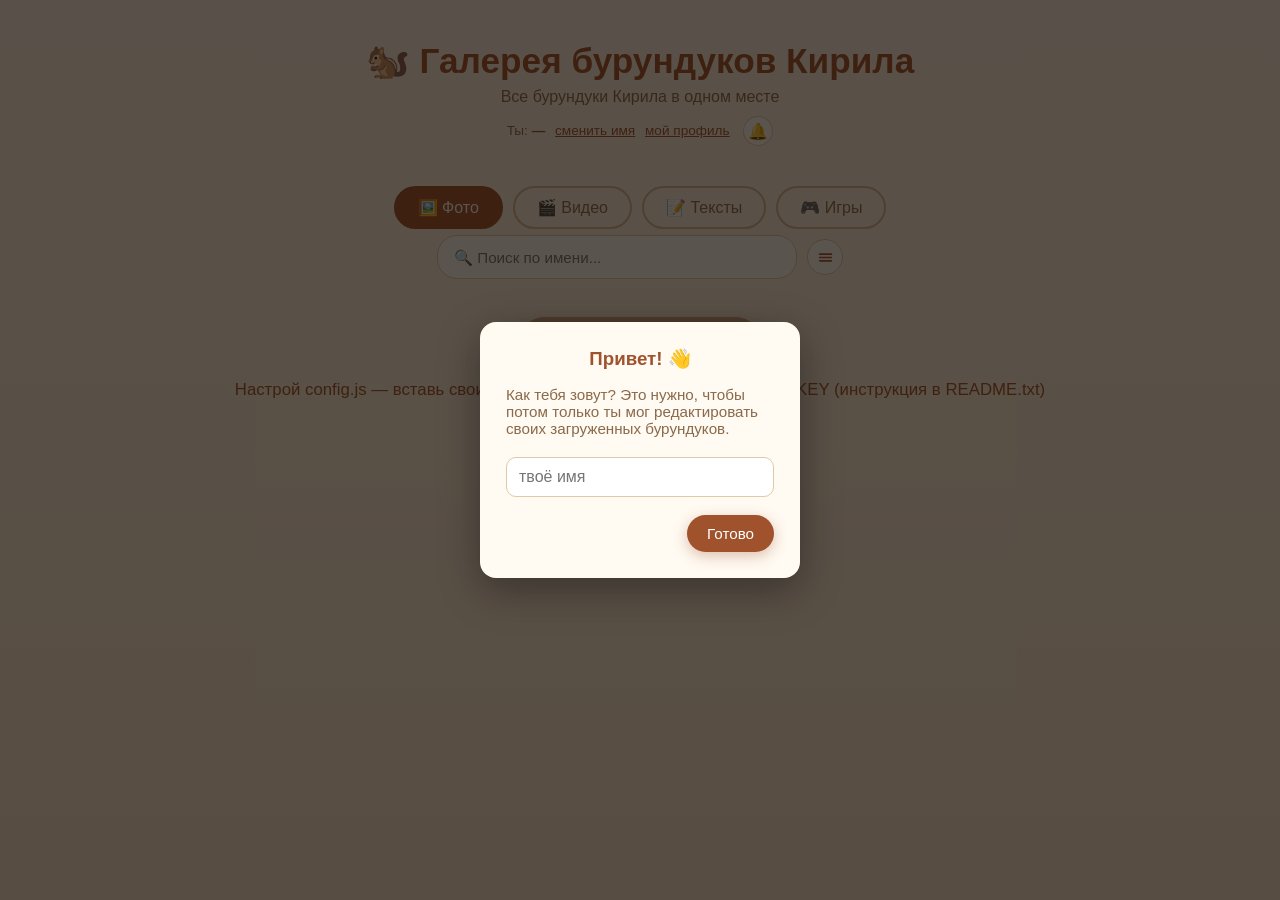
==== index.html @ cc784586 "Add files via upload" ====
<!DOCTYPE html>
<html lang="ru">
<head>
<meta charset="UTF-8">
<meta name="viewport" content="width=device-width, initial-scale=1.0">
<title>Галерея бурундуков Кирила</title>
<link rel="stylesheet" href="style.css">
</head>
<body>

<header class="header">
  <h1>🐿️ Галерея бурундуков Кирила</h1>
  <p class="subtitle">Все бурундуки Кирила в одном месте</p>
  <div class="who-am-i">
    Ты: <span id="whoAmI">—</span>
    <span class="giger-badge" id="whoAmIGigers" title="Твои гиперзадки"></span>
    <button id="changeNameBtn" class="link-btn">сменить имя</button>
    <button id="myProfileBtn" class="link-btn">мой профиль</button>
    <button id="activityBellBtn" class="activity-bell-btn" title="Центр активности" aria-label="Центр активности">
      🔔<span id="activityBadge" class="activity-badge hidden">0</span>
    </button>
  </div>
</header>

<div id="activityPanel" class="activity-panel hidden">
  <div class="activity-panel-header">
    <span>Центр активности</span>
    <button id="activityCloseBtn" class="link-btn">закрыть</button>
  </div>
  <div id="activityList" class="activity-list">
    <div class="activity-empty">Пока тихо 🐿️</div>
  </div>
</div>

<main>
  <div class="tabs">
    <button id="tabPhoto" class="tab-btn active">🖼️ Фото</button>
    <button id="tabVideo" class="tab-btn">🎬 Видео</button>
    <button id="tabText" class="tab-btn">📝 Тексты</button>
    <button id="tabGames" class="tab-btn">🎮 Игры</button>
  </div>

  <div class="search-wrap">
    <input type="text" id="searchInput" class="search-input" placeholder="🔍 Поиск по имени...">
    <button id="filterToggleBtn" class="filter-toggle-btn" title="Фильтры" aria-label="Фильтры">
      <svg width="18" height="18" viewBox="0 0 18 18" fill="none">
        <line x1="2" y1="5" x2="16" y2="5" stroke="currentColor" stroke-width="2" stroke-linecap="round"/>
        <line x1="2" y1="9" x2="16" y2="9" stroke="currentColor" stroke-width="2" stroke-linecap="round"/>
        <line x1="2" y1="13" x2="16" y2="13" stroke="currentColor" stroke-width="2" stroke-linecap="round"/>
      </svg>
    </button>
  </div>

  <div id="filterPanel" class="filter-panel hidden">
    <!-- Строка для фото/видео/текстов -->
    <div class="filter-panel-row" id="filterRowAuthor">
      <label class="filter-panel-label">Автор</label>
      <select id="authorFilter" class="filter-select">
        <option value="all">Все авторы</option>
      </select>
    </div>

    <div class="filter-panel-row" id="filterRowSort">
      <label class="filter-panel-label">Сортировка</label>
      <select id="sortSelect" class="filter-select">
        <option value="date_desc">Сначала новые</option>
        <option value="date_asc">Сначала старые</option>
        <option value="name_asc">Имя: А → Я</option>
        <option value="name_desc">Имя: Я → А</option>
        <option value="rating_desc">Оценка: сначала лучшие</option>
        <option value="rating_asc">Оценка: сначала худшие</option>
        <option value="rating_count_desc">Больше всего оценок</option>
      </select>
    </div>

    <!-- Строки только для игр -->
    <div class="filter-panel-row hidden" id="filterRowGameAuthor">
      <label class="filter-panel-label">Автор</label>
      <select id="gameAuthorFilter" class="filter-select">
        <option value="all">Все авторы</option>
      </select>
    </div>

    <div class="filter-panel-row hidden" id="filterRowGameSort">
      <label class="filter-panel-label">Сортировка</label>
      <select id="gameSortSelect" class="filter-select">
        <option value="date_desc">Сначала новые</option>
        <option value="date_asc">Сначала старые</option>
        <option value="name_asc">Имя: А → Я</option>
        <option value="name_desc">Имя: Я → А</option>
        <option value="downloads_desc">Больше всего скачиваний</option>
      </select>
    </div>
  </div>

  <div class="category-tabs" id="categoryTabs"></div>

  <div class="pick-wrap">
    <button id="uploadPhotoBtn" class="pick-btn">➕ Добавить бурундука</button>
    <button id="uploadVideoBtn" class="pick-btn hidden">➕ Добавить видео</button>
    <button id="uploadTextBtn" class="pick-btn hidden">📝 Добавить текст</button>
    <button id="uploadGameBtn" class="pick-btn hidden">🎮 Добавить игру</button>
    <div id="status" class="status">Загружаю галерею...</div>
  </div>

  <div id="galleryPhoto" class="gallery"></div>
  <div id="galleryVideo" class="gallery hidden"></div>
  <div id="galleryText" class="gallery gallery-text hidden"></div>
  <div id="galleryGames" class="gallery gallery-games hidden"></div>
</main>

<!-- Страница профиля автора -->
<div id="profileView" class="profile-view hidden">
  <button id="profileBackBtn" class="link-btn profile-back-btn">← назад в галерею</button>

  <div class="profile-banner-wrap">
    <img id="profileBanner" class="profile-banner" src="" alt="">
    <div id="profileToolsFixed" class="profile-tools-fixed">
      <button id="profileEditBtn" class="tool-btn hidden">✏️ Редактировать профиль</button>
      <button id="profileFramesBtn" class="tool-btn hidden">🖼️ Рамки</button>
      <button id="profileNameColorBtn" class="tool-btn hidden">🎨 Цвет ника</button>
    </div>
    <button id="profileEditBannerBtn" class="profile-edit-banner-btn hidden" title="Изменить шапку">🖼️ Изменить шапку</button>
  </div>

  <div class="profile-header">
    <div class="profile-avatar-wrap">
      <img id="profileAvatar" class="profile-avatar" src="assets/mtn.png" alt="">
      <img id="profileAvatarFrame" class="profile-avatar-frame hidden" src="" alt="">
      <span id="profileOnlineDot" class="avatar-online-dot" data-online-for="" title="Сейчас на сайте"></span>
      <button id="profileEditAvatarBtn" class="profile-edit-avatar-btn hidden" title="Изменить аватар">✏️</button>
    </div>
    <div class="profile-info">
      <div class="profile-name-row">
        <span id="profileName" class="profile-name">—</span>
        <button id="profileFollowBtn" class="pick-btn small hidden">Подписаться</button>
      </div>
      <div id="profileBio" class="profile-bio"></div>
      <div class="profile-stats">
        <div class="profile-stat"><b id="profileFollowersCount">0</b> подписчиков</div>
        <div class="profile-stat"><b id="profileViewsCount">0</b> просмотров</div>
        <div class="profile-stat"><b id="profilePostsCount">0</b> публикаций</div>
      </div>
    </div>
  </div>

  <div class="profile-tabs">
    <button id="profileTabPhoto" class="tab-btn active">🖼️ Фото</button>
    <button id="profileTabVideo" class="tab-btn">🎬 Видео</button>
    <button id="profileTabText" class="tab-btn">📝 Тексты</button>
  </div>

  <div id="profileGalleryPhoto" class="gallery"></div>
  <div id="profileGalleryVideo" class="gallery hidden"></div>
  <div id="profileGalleryText" class="gallery gallery-text hidden"></div>
  <div id="profileEmpty" class="profile-empty hidden">Пока здесь пусто 🐿️</div>
</div>

<!-- модалка редактирования профиля -->
<div id="nameColorModal" class="modal">
  <div class="modal-box">
    <h3>🎨 Цвет ника</h3>

    <div class="name-color-preview-wrap">
      <span id="nameColorPreview" class="name-color-preview">Пример ника</span>
    </div>

    <div class="name-color-mode-tabs">
      <button id="nameColorModeSolid" class="tab-btn active">Один цвет</button>
      <button id="nameColorModeGradient" class="tab-btn">Градиент</button>
    </div>

    <div id="nameColorSolidPanel">
      <div class="name-color-swatches" id="nameColorSwatches"></div>
      <label class="modal-label">Свой цвет</label>
      <input type="color" id="nameColorPicker" class="modal-input" value="#a0522d">
    </div>

    <div id="nameColorGradientPanel" class="hidden">
      <div class="name-color-swatches" id="nameGradientSwatches"></div>
      <label class="modal-label">Свой градиент</label>
      <div class="name-gradient-custom-row">
        <input type="color" id="nameGradientFrom" class="modal-input" value="#ff512f">
        <input type="color" id="nameGradientTo" class="modal-input" value="#dd2476">
      </div>
    </div>

    <div class="modal-actions">
      <button id="nameColorReset" class="pick-btn small">Сбросить</button>
      <button id="nameColorApply" class="pick-btn small">Применить</button>
      <button id="nameColorCancel" class="pick-btn small">Отмена</button>
    </div>
  </div>
</div>

<div id="framesModal" class="modal">
  <div class="modal-box">
    <h3>🖼️ Рамки профиля</h3>
    <div id="framesShopList" class="frames-shop-list"></div>
    <div class="modal-actions">
      <button id="framesModalClose" class="pick-btn small">Закрыть</button>
    </div>
  </div>
</div>

<div id="editProfileModal" class="modal">
  <div class="modal-box">
    <h3>Редактировать профиль</h3>
    <label class="modal-label">Никнейм</label>
    <input type="text" id="editProfileName" class="modal-input" placeholder="твоё имя">
    <label class="modal-label">Описание профиля</label>
    <textarea id="editProfileBio" class="modal-input modal-textarea" placeholder="расскажи о себе"></textarea>
    <div class="modal-hint">Аватар и шапку профиля можно поменять кнопками прямо на странице профиля.</div>
    <div class="modal-actions">
      <button id="editProfileCancel" class="tool-btn">Отмена</button>
      <button id="editProfileSave" class="pick-btn small">Сохранить</button>
    </div>
  </div>
</div>

<input type="file" id="avatarFileInput" accept="image/png,image/jpeg,image/webp,image/gif" style="display:none">
<input type="file" id="bannerFileInput" accept="image/png,image/jpeg,image/webp,image/gif" style="display:none">

<input type="file" id="fileInput" accept="image/png,image/jpeg,image/webp,image/gif" style="display:none">

<!-- модалка "как тебя зовут" -->
<div id="nameModal" class="modal">
  <div class="modal-box modal-box-small">
    <h3>Привет! 👋</h3>
    <p class="modal-warning">Как тебя зовут? Это нужно, чтобы потом только ты мог редактировать своих загруженных бурундуков.</p>
    <input type="text" id="nameInput" class="modal-input" placeholder="твоё имя">
    <div class="modal-actions">
      <button id="nameConfirm" class="pick-btn small">Готово</button>
    </div>
  </div>
</div>


<!-- модалка добавления / редактирования ФОТО -->
<div id="uploadModal" class="modal">
  <div class="modal-box">
    <h3 id="modalTitle">Новый бурундук 🐿️</h3>
    <div class="modal-preview-wrap">
      <img id="uploadPreview" class="modal-preview" alt="превью">
    </div>
    <label class="modal-label">Имя бурундука</label>
    <input type="text" id="uploadName" class="modal-input" placeholder="например: кирил чеченец">

    <label class="modal-label">Описание (необязательно)</label>
    <textarea id="uploadDescription" class="modal-input modal-textarea" placeholder="например: найден на кухне в 3 часа ночи"></textarea>

    <label class="modal-label">Раздел</label>
    <select id="uploadCategory" class="modal-input"></select>
    <div id="newCategoryWrap" class="hidden">
      <input type="text" id="newCategoryName" class="modal-input" placeholder="название нового раздела">
      <div class="modal-hint">Появится у всех только после одобрения в админ-панельке.</div>
    </div>

    <label class="followers-only-toggle">
      <input type="checkbox" id="uploadFollowersOnly">
      <span>🔒 Только для подписчиков</span>
    </label>

    <label class="followers-only-toggle">
      <input type="checkbox" id="uploadKurymdykEnabled">
      <span><img src="assets/giperzadka.png" style="width:16px;height:16px;object-fit:contain;vertical-align:-3px;"> Курымдык (платный просмотр за гиперзадки)</span>
    </label>
    <div id="uploadKurymdykWrap" class="kurymdyk-wrap hidden">
      <label class="modal-label">Сколько гиперзадок нужно подарить (1-10)</label>
      <input type="range" id="uploadKurymdykPrice" min="1" max="10" step="1" value="1" class="modal-input">
      <div class="kurymdyk-price-label"><img src="assets/giperzadka.png" style="width:14px;height:14px;object-fit:contain;"> <span id="uploadKurymdykPriceLabel">1</span></div>
    </div>

    <div class="modal-actions">
      <button id="uploadCancel" class="tool-btn">Отмена</button>
      <button id="uploadConfirm" class="pick-btn small">Добавить в галерею</button>
    </div>
  </div>
</div>

<!-- модалка добавления / редактирования ВИДЕО -->
<div id="videoModal" class="modal">
  <div class="modal-box">
    <h3 id="videoModalTitle">Новое видео 🎬</h3>

    <label class="modal-label">Источник видео</label>
    <div class="source-picker" id="sourcePicker">
      <button type="button" class="source-btn active" data-source="google_drive">📁 Google Drive</button>
      <button type="button" class="source-btn" data-source="youtube">▶️ YouTube</button>
      <button type="button" class="source-btn" data-source="tiktok">🎵 TikTok</button>
      <button type="button" class="source-btn" data-source="tenor">🐿️ Tenor</button>
      <button type="button" class="source-btn" data-source="other">🔗 Другое</button>
    </div>

    <label class="modal-label">Ссылка на видео</label>
    <input type="text" id="videoUrl" class="modal-input" placeholder="вставь ссылку сюда">
    <div id="videoUrlHint" class="modal-hint"></div>

    <label class="modal-label">Имя бурундука</label>
    <input type="text" id="videoName" class="modal-input" placeholder="например: кирил чеченец">

    <label class="modal-label">Описание (необязательно)</label>
    <textarea id="videoDescription" class="modal-input modal-textarea" placeholder="например: танцует под музыку"></textarea>

    <label class="modal-label">Раздел</label>
    <select id="videoCategory" class="modal-input"></select>
    <div id="newVideoCategoryWrap" class="hidden">
      <input type="text" id="newVideoCategoryName" class="modal-input" placeholder="название нового раздела">
      <div class="modal-hint">Появится у всех только после одобрения в админ-панельке.</div>
    </div>

    <label class="followers-only-toggle">
      <input type="checkbox" id="videoFollowersOnly">
      <span>🔒 Только для подписчиков</span>
    </label>

    <label class="followers-only-toggle">
      <input type="checkbox" id="videoKurymdykEnabled">
      <span><img src="assets/giperzadka.png" style="width:16px;height:16px;object-fit:contain;vertical-align:-3px;"> Курымдык (платный просмотр за гиперзадки)</span>
    </label>
    <div id="videoKurymdykWrap" class="kurymdyk-wrap hidden">
      <label class="modal-label">Сколько гиперзадок нужно подарить (1-10)</label>
      <input type="range" id="videoKurymdykPrice" min="1" max="10" step="1" value="1" class="modal-input">
      <div class="kurymdyk-price-label"><img src="assets/giperzadka.png" style="width:14px;height:14px;object-fit:contain;"> <span id="videoKurymdykPriceLabel">1</span></div>
    </div>

    <div class="modal-actions">
      <button id="videoCancel" class="tool-btn">Отмена</button>
      <button id="videoConfirm" class="pick-btn small">Добавить в галерею</button>
    </div>
  </div>
</div>

<!-- модалка подтверждения удаления -->
<div id="deleteModal" class="modal">
  <div class="modal-box modal-box-small">
    <h3>Удалить бурундука?</h3>
    <p class="modal-warning">Это действие нельзя отменить.</p>
    <div class="modal-actions">
      <button id="deleteCancel" class="tool-btn">Отмена</button>
      <button id="deleteConfirm" class="pick-btn small danger">Удалить</button>
    </div>
  </div>
</div>

<!-- Лайтбокс для просмотра ФОТО -->
<div id="lightbox" class="lightbox">
  <button class="lightbox-close" id="lightboxClose">&times;</button>

  <div id="photoKurymdykPaywall" class="kurymdyk-paywall hidden">
    <div class="kurymdyk-paywall-box">
      <img src="assets/kurymdyk.png" class="kurymdyk-paywall-img" alt="курымдык">
      <div class="kurymdyk-paywall-text">Это курымдык. Чтобы увидеть настоящее фото, название, описание и комментарии — подари автору гиперзадки.</div>
      <div class="kurymdyk-paywall-price"><img src="assets/giperzadka.png" style="width:18px;height:18px;object-fit:contain;"> <span id="photoKurymdykPriceLabel">0</span></div>
      <button id="photoKurymdykUnlockBtn" class="pick-btn small">Разблокировать</button>
    </div>
  </div>

  <div class="lightbox-main">
  <div class="lightbox-name" id="lightboxName"></div>
  <div class="lightbox-author owner-tag-link" id="lightboxAuthor"></div>
  <div class="lightbox-description" id="lightboxDescription"></div>
  <div class="lightbox-date" id="lightboxDate"></div>

  <div class="lightbox-toolbar">
    <button id="modeLoupeBtn" class="tool-btn active" title="Лупа (наведение)">🔍 Лупа</button>
    <button id="modeZoomBtn" class="tool-btn" title="Приблизить и таскать мышью">🖐️ Зум</button>
    <div class="tool-sep"></div>
    <button id="downloadBtn" class="tool-btn" title="Скачать фото">⬇️ Скачать</button>
    <button id="copyBtn" class="tool-btn" title="Скопировать в буфер обмена">📋 Копировать</button>
    <button id="shareBtn" class="tool-btn" title="Скопировать ссылку на это фото">🔗 Поделиться</button>
    <div class="tool-sep"></div>
    <button id="editBtn" class="tool-btn" title="Редактировать">✏️ Изменить</button>
    <button id="pinBtn" class="tool-btn hidden" title="Закрепить в профиле">📌 Закрепить</button>
    <button id="deleteBtn" class="tool-btn tool-btn-danger" title="Удалить">🗑️ Удалить</button>
  </div>

  <div class="lightbox-hint" id="lightboxHint">Наведи курсор на фото, чтобы приблизить · колесо мыши — размер лупы</div>

  <div class="zoom-container" id="zoomContainer">
    <button class="lightbox-nav lightbox-nav-prev" id="lightboxPrevBtn" title="Предыдущее фото (←)">&#10094;</button>
    <img id="lightboxImg" src="" alt="">
    <button class="lightbox-nav lightbox-nav-next" id="lightboxNextBtn" title="Следующее фото (→)">&#10095;</button>
    <div class="magnifier" id="magnifier"></div>
  </div>
  </div>

  <div class="rating-panel">
    <div class="rating-summary">
      <img id="photoRatingSummaryImg" class="rating-summary-img" src="assets/mtn.png" alt="">
      <div class="rating-summary-info">
        <div class="rating-summary-score" id="photoRatingScore">Пока нет оценок</div>
        <div class="rating-summary-label" id="photoRatingLabel">Будь первым, кто оценит</div>
      </div>
    </div>

    <div class="rating-own">
      <div class="rating-picker" id="photoRatingPicker"></div>
      <button id="photoRatingSubmit" class="pick-btn small">Оценить</button>
    </div>

    <div class="comments-section">
      <div class="comments-section-title">Комментарии</div>
      <div class="comments-list" id="photoCommentsList"></div>

      <div class="comment-reply-hint hidden" id="photoReplyHint">
        Ответ для <b id="photoReplyHintName"></b>
        <button id="photoReplyCancelBtn" type="button" class="comment-reply-cancel" title="Отменить ответ">✕</button>
      </div>
      <textarea id="photoCommentInput" class="modal-input modal-textarea rating-comment-input" placeholder="Написать комментарий..."></textarea>

      <div class="giger-gift-box" id="photoGigerBox">
        <label class="giger-gift-toggle">
          <input type="checkbox" id="photoGigerCheckbox">
          <img src="assets/giperzadka.png" class="giger-gift-icon" alt="гиперзадка">
          <span>Подарить гиперзадку автору</span>
        </label>
      </div>

      <button id="photoCommentSubmit" class="pick-btn small">Отправить</button>
    </div>

    <div class="view-counter" id="photoViewCounter"></div>
    <div class="live-viewers hidden" id="photoLiveViewers"></div>
  </div>
</div>

<!-- Лайтбокс для просмотра ВИДЕО -->
<div id="videoLightbox" class="lightbox">
  <button class="lightbox-close" id="videoLightboxClose">&times;</button>

  <div id="videoKurymdykPaywall" class="kurymdyk-paywall hidden">
    <div class="kurymdyk-paywall-box">
      <img src="assets/kurymdyk.png" class="kurymdyk-paywall-img" alt="курымдык">
      <div class="kurymdyk-paywall-text">Это курымдык. Чтобы увидеть настоящее видео, название, описание и комментарии — подари автору гиперзадки.</div>
      <div class="kurymdyk-paywall-price"><img src="assets/giperzadka.png" style="width:18px;height:18px;object-fit:contain;"> <span id="videoKurymdykPriceLabel2">0</span></div>
      <button id="videoKurymdykUnlockBtn" class="pick-btn small">Разблокировать</button>
    </div>
  </div>

  <div class="lightbox-main">
  <div class="lightbox-name" id="videoLightboxName"></div>
  <div class="lightbox-author owner-tag-link" id="videoLightboxAuthor"></div>
  <div class="lightbox-description" id="videoLightboxDescription"></div>
  <div class="lightbox-date" id="videoLightboxDate"></div>

  <div class="lightbox-toolbar">
    <button id="videoOpenBtn" class="tool-btn" title="Открыть в новой вкладке">↗️ Открыть источник</button>
    <button id="videoShareBtn" class="tool-btn" title="Скопировать ссылку на это видео">🔗 Поделиться</button>
    <div class="tool-sep"></div>
    <button id="videoEditBtn" class="tool-btn" title="Редактировать">✏️ Изменить</button>
    <button id="videoPinBtn" class="tool-btn hidden" title="Закрепить в профиле">📌 Закрепить</button>
    <button id="videoDeleteBtn" class="tool-btn tool-btn-danger" title="Удалить">🗑️ Удалить</button>
  </div>

  <div class="video-container-wrap" id="videoContainerWrap">
    <button class="lightbox-nav lightbox-nav-prev" id="videoLightboxPrevBtn" title="Предыдущее видео (←)">&#10094;</button>
    <div class="video-container" id="videoContainer"></div>
    <button class="lightbox-nav lightbox-nav-next" id="videoLightboxNextBtn" title="Следующее видео (→)">&#10095;</button>
  </div>
  </div>

  <div class="rating-panel">
    <div class="rating-summary">
      <img id="videoRatingSummaryImg" class="rating-summary-img" src="assets/mtn.png" alt="">
      <div class="rating-summary-info">
        <div class="rating-summary-score" id="videoRatingScore">Пока нет оценок</div>
        <div class="rating-summary-label" id="videoRatingLabel">Будь первым, кто оценит</div>
      </div>
    </div>

    <div class="rating-own">
      <div class="rating-picker" id="videoRatingPicker"></div>
      <button id="videoRatingSubmit" class="pick-btn small">Оценить</button>
    </div>

    <div class="comments-section">
      <div class="comments-section-title">Комментарии</div>
      <div class="comments-list" id="videoCommentsList"></div>

      <div class="comment-reply-hint hidden" id="videoReplyHint">
        Ответ для <b id="videoReplyHintName"></b>
        <button id="videoReplyCancelBtn" type="button" class="comment-reply-cancel" title="Отменить ответ">✕</button>
      </div>
      <textarea id="videoCommentInput" class="modal-input modal-textarea rating-comment-input" placeholder="Написать комментарий..."></textarea>

      <div class="giger-gift-box" id="videoGigerBox">
        <label class="giger-gift-toggle">
          <input type="checkbox" id="videoGigerCheckbox">
          <img src="assets/giperzadka.png" class="giger-gift-icon" alt="гиперзадка">
          <span>Подарить гиперзадку автору</span>
        </label>
      </div>

      <button id="videoCommentSubmit" class="pick-btn small">Отправить</button>
    </div>

    <div class="view-counter" id="videoViewCounter"></div>
    <div class="live-viewers hidden" id="videoLiveViewers"></div>
  </div>
</div>

<!-- Модалка добавления/редактирования текстового поста -->
<div id="textModal" class="modal">
  <div class="modal-box modal-box-wide">
    <h3 id="textModalTitle">Новый текст 📝</h3>

    <label class="modal-label">Заголовок</label>
    <input type="text" id="textTitle" class="modal-input" placeholder="например: История одного бурундука">

    <label class="modal-label">Текст</label>
    <div class="text-editor-toolbar">
      <button type="button" class="text-tool-btn" data-cmd="bold" title="Жирный"><b>Ж</b></button>
      <button type="button" class="text-tool-btn" data-cmd="italic" title="Курсив"><i>К</i></button>
      <button type="button" class="text-tool-btn" data-cmd="underline" title="Подчёркнутый"><u>П</u></button>
      <button type="button" class="text-tool-btn" data-cmd="strikethrough" title="Зачёркнутый"><s>З</s></button>
      <span class="text-tool-sep"></span>
      <button type="button" class="text-tool-btn" data-cmd="insertUnorderedList" title="Список">☰</button>
      <button type="button" class="text-tool-btn" data-cmd="insertOrderedList" title="Нум. список">1.</button>
    </div>
    <div id="textContent" class="text-editor-area" contenteditable="true" placeholder="Пиши тут свой текст..."></div>

    <label class="modal-label" style="margin-top:12px;">Ссылка на Google Документ (необязательно)</label>
    <input type="text" id="textGdocUrl" class="modal-input" placeholder="https://docs.google.com/document/d/...">
    <div class="modal-hint">Содержимое документа будет автоматически подгружаться раз в час. Документ должен быть открыт для просмотра всем.</div>

    <label class="modal-label">Раздел</label>
    <select id="textCategory" class="modal-input"></select>
    <div id="newTextCategoryWrap" class="hidden">
      <input type="text" id="newTextCategoryName" class="modal-input" placeholder="название нового раздела">
      <div class="modal-hint">Появится у всех только после одобрения в админ-панельке.</div>
    </div>

    <label class="followers-only-toggle">
      <input type="checkbox" id="textFollowersOnly">
      <span>🔒 Только для подписчиков</span>
    </label>

    <div class="modal-actions">
      <button id="textCancel" class="tool-btn">Отмена</button>
      <button id="textConfirm" class="pick-btn small">Добавить</button>
    </div>
  </div>
</div>

<!-- Лайтбокс для текстового поста -->
<div id="textLightbox" class="lightbox text-lightbox">
  <button class="lightbox-close" id="textLightboxClose">&times;</button>

  <div class="text-lightbox-main">
    <div class="text-lightbox-header">
      <div class="lightbox-name" id="textLightboxTitle"></div>
      <div class="lightbox-author owner-tag-link" id="textLightboxAuthor"></div>
      <div class="lightbox-date" id="textLightboxDate"></div>
    </div>

    <div id="textLightboxGdocBanner" class="gdoc-banner hidden">
      <span>📄 Связан с Google Документом</span>
      <a id="textLightboxGdocLink" href="#" target="_blank" rel="noopener" class="link-btn">Открыть оригинал ↗</a>
      <span id="textLightboxGdocUpdated" class="gdoc-updated-label"></span>
    </div>

    <div id="textLightboxBody" class="text-lightbox-body"></div>

    <div class="text-lightbox-actions">
      <button id="textLightboxPrevBtn" class="tool-btn nav-btn hidden">← Пред.</button>
      <button id="textLightboxNextBtn" class="tool-btn nav-btn hidden">След. →</button>
    </div>

    <div class="text-lightbox-share-row">
      <button id="textShareBtn" class="tool-btn tl-share-btn" title="Поделиться">📤 Поделиться</button>
      <button id="textCopyBtn" class="tool-btn tl-share-btn" title="Скопировать текст">📋 Копировать</button>
      <button id="textDownloadBtn" class="tool-btn tl-share-btn" title="Скачать .txt">💾 Скачать .txt</button>
      <span class="tl-zoom-group">
        <button id="textZoomOutBtn" class="tool-btn tl-zoom-btn" title="Уменьшить шрифт">А−</button>
        <button id="textZoomInBtn" class="tool-btn tl-zoom-btn" title="Увеличить шрифт">А+</button>
      </span>
    </div>

    <div class="text-lightbox-tools hidden" id="textLightboxTools">
      <button id="textLightboxEditBtn" class="tool-btn">✏️ Редактировать</button>
      <button id="textLightboxDeleteBtn" class="tool-btn danger">🗑 Удалить</button>
    </div>

    <div class="text-lightbox-comments">
      <div class="comments-section">
        <div class="comments-list" id="textCommentList"></div>
        <div class="comment-reply-hint hidden" id="textReplyHint">
          Ответ для <b id="textReplyHintName"></b>
          <button id="textReplyCancelBtn" type="button" class="comment-reply-cancel" title="Отменить ответ">✕</button>
        </div>
        <textarea id="textCommentInput" class="modal-input modal-textarea rating-comment-input" placeholder="Написать комментарий..."></textarea>
        <div class="giger-gift-box" id="textGigerBox">
          <label class="giger-gift-toggle">
            <input type="checkbox" id="textGigerCheckbox">
            <img src="assets/giperzadka.png" class="giger-gift-icon" alt="гиперзадка">
            <span>Подарить гиперзадку автору</span>
          </label>
        </div>
        <button id="textCommentSubmit" class="pick-btn small">Отправить</button>
      </div>
    </div>
  </div>
</div>

<!-- Модал добавления игры -->
<div id="gameModal" class="modal">
  <div class="modal-box">
    <h3>🎮 Добавить игру</h3>
    <div class="game-icon-upload-row">
      <img id="gameIconPreview" class="game-icon-preview hidden" src="" alt="">
      <button id="gameIconPickBtn" type="button" class="tool-btn">📁 Выбрать иконку</button>
      <input type="file" id="gameIconFileInput" accept="image/png,image/jpeg,image/webp,image/gif" style="display:none">
    </div>
    <input type="text" id="gameTitle" class="modal-input" placeholder="Название игры" maxlength="80">
    <textarea id="gameDesc" class="modal-input modal-textarea" placeholder="Описание игры" maxlength="400"></textarea>
    <input type="text" id="gameAuthor" class="modal-input" placeholder="Автор (пусто = твоё имя)">
    <input type="text" id="gameTags" class="modal-input" placeholder="Теги через запятую: платформер, 2d, хоррор">
    <hr class="modal-divider">
    <div class="modal-section-label">Первая версия</div>
    <input type="text" id="gameFirstVerUrl" class="modal-input" placeholder="Ссылка на Google Drive">
    <input type="text" id="gameFirstVerNote" class="modal-input" placeholder="Примечание к версии (необязательно)">
    <div class="modal-actions">
      <button id="gameModalCancel" class="tool-btn">Отмена</button>
      <button id="gameModalSave" class="pick-btn small">Добавить</button>
    </div>
  </div>
</div>

<!-- Модал редактирования игры -->
<div id="editGameModal" class="modal">
  <div class="modal-box">
    <h3>✏️ Редактировать игру</h3>
    <div class="game-icon-upload-row">
      <img id="editGameIconPreview" class="game-icon-preview hidden" src="" alt="">
      <button id="editGameIconPickBtn" type="button" class="tool-btn">📁 Сменить иконку</button>
      <input type="file" id="editGameIconFileInput" accept="image/png,image/jpeg,image/webp,image/gif" style="display:none">
    </div>
    <input type="text" id="editGameTitle" class="modal-input" placeholder="Название игры" maxlength="80">
    <textarea id="editGameDesc" class="modal-input modal-textarea" placeholder="Описание игры" maxlength="400"></textarea>
    <input type="text" id="editGameAuthor" class="modal-input" placeholder="Автор">
    <input type="text" id="editGameTags" class="modal-input" placeholder="Теги через запятую: платформер, 2d, хоррор">
    <div class="modal-actions">
      <button id="editGameModalCancel" class="tool-btn">Отмена</button>
      <button id="editGameModalSave" class="pick-btn small">Сохранить</button>
    </div>
  </div>
</div>

<!-- Модал добавления версии -->
<div id="addVerModal" class="modal">
  <div class="modal-box modal-box-small">
    <h3 id="addVerModalTitle">Новая версия</h3>
    <input type="text" id="addVerUrl" class="modal-input" placeholder="Ссылка на Google Drive">
    <input type="text" id="addVerNote" class="modal-input" placeholder="Примечание (необязательно)">
    <div class="modal-actions">
      <button id="addVerModalCancel" class="tool-btn">Отмена</button>
      <button id="addVerModalSave" class="pick-btn small">Добавить</button>
    </div>
  </div>
</div>

<div id="toast" class="toast"></div>
<audio id="gigerRemoveSound" src="assets/giperzadka.mp3" preload="auto"></audio>

<script src="https://cdn.jsdelivr.net/npm/@supabase/supabase-js@2/dist/umd/supabase.min.js"></script>
<script src="config.js"></script>
<script src="script.js"></script>
</body>
</html>
---- style.css ----
* { box-sizing: border-box; margin: 0; padding: 0; }

body {
  font-family: -apple-system, BlinkMacSystemFont, "Segoe UI", Roboto, Arial, sans-serif;
  background: linear-gradient(180deg, #fdf6ec 0%, #f7ead6 100%);
  color: #3b2a1a;
  min-height: 100vh;
}

.header {
  text-align: center;
  padding: 40px 20px 20px;
}

.header h1 {
  font-size: 2.2rem;
  color: #a0522d;
}

.subtitle {
  color: #8a6a4a;
  margin-top: 6px;
}

main {
  max-width: 1100px;
  margin: 0 auto;
  padding: 20px;
}

.who-am-i {
  margin-top: 10px;
  font-size: 0.85rem;
  color: #8a6a4a;
}

.who-am-i #whoAmI {
  font-weight: 700;
  color: #a0522d;
}

.giger-badge {
  display: inline-flex;
  align-items: center;
  gap: 4px;
  background: rgba(160, 82, 45, 0.12);
  color: #a0522d;
  font-weight: 700;
  padding: 2px 10px;
  border-radius: 12px;
  margin-left: 8px;
  font-size: 0.85rem;
}

.giger-badge:empty {
  display: none;
}

.giger-badge img {
  width: 15px;
  height: 15px;
  object-fit: contain;
}

.link-btn {
  background: none;
  border: none;
  color: #a0522d;
  text-decoration: underline;
  cursor: pointer;
  font-size: 0.85rem;
  margin-left: 6px;
  padding: 0;
}

.activity-bell-btn {
  position: relative;
  display: inline-flex;
  align-items: center;
  justify-content: center;
  margin-left: 10px;
  width: 30px;
  height: 30px;
  border-radius: 50%;
  border: 1px solid rgba(160, 82, 45, 0.3);
  background: #fff;
  cursor: pointer;
  font-size: 1rem;
  vertical-align: middle;
  transition: background 0.15s ease, transform 0.1s ease;
}

.activity-bell-btn:hover {
  background: rgba(160, 82, 45, 0.08);
}

.activity-bell-btn:active {
  transform: scale(0.94);
}

.activity-badge {
  position: absolute;
  top: -4px;
  right: -4px;
  min-width: 16px;
  height: 16px;
  padding: 0 3px;
  border-radius: 8px;
  background: #d9534f;
  color: #fff;
  font-size: 0.65rem;
  font-weight: 700;
  line-height: 16px;
  text-align: center;
}

.activity-badge.hidden {
  display: none;
}

/* Анимация "тряски" колокольчика при живом уведомлении (Supabase Realtime) */
@keyframes bell-bump-anim {
  0% { transform: rotate(0deg); }
  15% { transform: rotate(-18deg); }
  30% { transform: rotate(14deg); }
  45% { transform: rotate(-10deg); }
  60% { transform: rotate(7deg); }
  75% { transform: rotate(-4deg); }
  100% { transform: rotate(0deg); }
}

.activity-bell-btn.bell-bump {
  animation: bell-bump-anim 0.6s ease;
}

/* ---------- Онлайн-статус (Supabase Realtime Presence) ---------- */
.avatar-online-dot {
  position: absolute;
  right: 6px;
  bottom: 6px;
  width: 14px;
  height: 14px;
  border-radius: 50%;
  background: #3ecf5e;
  border: 2px solid #fff;
  box-shadow: 0 0 0 1px rgba(0, 0, 0, 0.08);
  opacity: 0;
  transform: scale(0.6);
  transition: opacity 0.15s ease, transform 0.15s ease;
  pointer-events: none;
}

.avatar-online-dot.is-online {
  opacity: 1;
  transform: scale(1);
}

/* Маленькая точка рядом с именем автора (карточки, лайтбокс, комментарии) */
.online-dot {
  display: inline-block;
  width: 7px;
  height: 7px;
  border-radius: 50%;
  background: #3ecf5e;
  margin-right: 5px;
  vertical-align: middle;
  opacity: 0;
  transform: scale(0.5);
  transition: opacity 0.15s ease, transform 0.15s ease;
}

.online-dot.is-online {
  opacity: 1;
  transform: scale(1);
}

.activity-panel {
  max-width: 480px;
  margin: 0 auto 20px;
  background: #fff;
  border: 1px solid rgba(160, 82, 45, 0.2);
  border-radius: 14px;
  box-shadow: 0 8px 24px rgba(0, 0, 0, 0.08);
  overflow: hidden;
}

.activity-panel.hidden {
  display: none;
}

.activity-panel-header {
  display: flex;
  align-items: center;
  justify-content: space-between;
  padding: 12px 16px;
  background: rgba(160, 82, 45, 0.06);
  font-weight: 700;
  color: #a0522d;
  font-size: 0.9rem;
}

.activity-list {
  max-height: 360px;
  overflow-y: auto;
}

.activity-empty {
  padding: 24px 16px;
  text-align: center;
  color: #a08668;
  font-size: 0.85rem;
}

.activity-item {
  display: flex;
  gap: 10px;
  align-items: flex-start;
  padding: 10px 16px;
  border-bottom: 1px solid rgba(160, 82, 45, 0.08);
  cursor: pointer;
  transition: background 0.12s ease;
}

.activity-item:last-child {
  border-bottom: none;
}

.activity-item:hover {
  background: rgba(160, 82, 45, 0.05);
}

.activity-item-icon {
  font-size: 1.1rem;
  flex-shrink: 0;
  margin-top: 1px;
}

.activity-item-body {
  flex: 1;
  min-width: 0;
}

.activity-item-text {
  font-size: 0.85rem;
  color: #3b2a1a;
  line-height: 1.35;
}

.activity-item-text b {
  color: #a0522d;
}

.activity-item-time {
  font-size: 0.72rem;
  color: #a08668;
  margin-top: 2px;
}

.search-wrap {
  display: flex;
  justify-content: center;
  align-items: center;
  gap: 10px;
  margin-bottom: 14px;
}

.search-input {
  width: 100%;
  max-width: 360px;
  padding: 10px 16px;
  border-radius: 20px;
  border: 1px solid #e0c9a8;
  font-size: 0.95rem;
  background: #fff;
  box-sizing: border-box;
  height: 44px;
}

.filter-toggle-btn {
  flex-shrink: 0;
  box-sizing: border-box;
  width: 36px;
  height: 36px;
  aspect-ratio: 1 / 1;
  border-radius: 50%;
  border: 1px solid #e0c9a8;
  background: #fff;
  color: #a0522d;
  display: flex;
  align-items: center;
  justify-content: center;
  padding: 0;
  cursor: pointer;
  transition: all 0.15s ease, transform 0.12s ease;
}

.filter-toggle-btn svg {
  width: 15px;
  height: 15px;
  pointer-events: none;
  transition: transform 0.2s ease;
}

.filter-toggle-btn:hover {
  background: #a0522d;
  color: #fff;
  border-color: #a0522d;
  transform: scale(1.06);
}

.filter-toggle-btn:active {
  transform: scale(0.92);
}

.filter-toggle-btn.active {
  background: #a0522d;
  color: #fff;
  border-color: #a0522d;
}

.filter-toggle-btn.active svg {
  transform: rotate(90deg);
}

.filter-panel {
  max-width: 420px;
  margin: 0 auto 14px;
  background: #fff8f0;
  border: 1.5px solid #e8d3b8;
  border-radius: 16px;
  padding: 14px 18px;
  display: flex;
  flex-direction: column;
  gap: 10px;
  transform-origin: top center;
  animation: filterPanelIn 0.22s ease;
}

@keyframes filterPanelIn {
  from {
    opacity: 0;
    transform: translateY(-8px) scaleY(0.95);
  }
  to {
    opacity: 1;
    transform: translateY(0) scaleY(1);
  }
}

.filter-panel-row {
  display: flex;
  align-items: center;
  gap: 10px;
}

.filter-panel-label {
  flex-shrink: 0;
  width: 90px;
  font-size: 0.85rem;
  color: #8a6a4a;
}

.filter-select {
  flex: 1;
  min-width: 0;
  padding: 8px 12px;
  border-radius: 12px;
  border: 1px solid #e0c9a8;
  font-size: 0.9rem;
  background: #fff;
  color: #5a3a1a;
  cursor: pointer;
  transition: border-color 0.15s ease;
  white-space: nowrap;
  overflow: hidden;
  text-overflow: ellipsis;
}

.filter-select:hover {
  border-color: #a0522d;
}

.owner-tag {
  position: absolute;
  bottom: 46px;
  left: 8px;
  background: rgba(0,0,0,0.55);
  color: #fff;
  font-size: 0.7rem;
  padding: 2px 8px;
  border-radius: 10px;
}

.hidden {
  display: none !important;
}

.tabs {
  display: flex;
  justify-content: center;
  gap: 10px;
  margin-bottom: 6px;
}

.tab-btn {
  background: transparent;
  border: 2px solid #d8b997;
  color: #8a6a4a;
  padding: 10px 22px;
  border-radius: 24px;
  font-size: 1rem;
  cursor: pointer;
  transition: all 0.15s ease;
}

.tab-btn:hover {
  border-color: #a0522d;
}

.tab-btn.active {
  background: #a0522d;
  border-color: #a0522d;
  color: #fff;
}

.category-tabs {
  display: flex;
  flex-wrap: wrap;
  justify-content: center;
  gap: 8px;
  margin-bottom: 14px;
}

.category-tab {
  background: transparent;
  border: 1.5px solid #d8b997;
  color: #8a6a4a;
  padding: 6px 14px;
  border-radius: 18px;
  font-size: 0.85rem;
  cursor: pointer;
  transition: all 0.15s ease;
}

.category-tab:hover {
  border-color: #a0522d;
}

.category-tab.active {
  background: #a0522d;
  border-color: #a0522d;
  color: #fff;
}

.source-picker {
  display: flex;
  flex-wrap: wrap;
  gap: 8px;
  margin-bottom: 18px;
}

.source-btn {
  background: #fff;
  border: 1px solid #e0c9a8;
  color: #8a6a4a;
  padding: 8px 14px;
  border-radius: 18px;
  font-size: 0.88rem;
  cursor: pointer;
  transition: all 0.15s ease;
}

.source-btn:hover {
  border-color: #a0522d;
}

.source-btn.active {
  background: #a0522d;
  border-color: #a0522d;
  color: #fff;
}

.modal-hint {
  font-size: 0.8rem;
  color: #a48561;
  margin-top: -12px;
  margin-bottom: 16px;
}

.video-container {
  width: 90vw;
  max-width: 700px;
  max-height: 78vh;
  aspect-ratio: 9 / 16;
  background: #000;
  border-radius: 12px;
  overflow: hidden;
  display: flex;
  align-items: center;
  justify-content: center;
}

.video-container.landscape {
  aspect-ratio: 16 / 9;
}

.video-container-wrap {
  position: relative;
  display: flex;
  align-items: center;
  justify-content: center;
}

.video-container-wrap .lightbox-nav {
  z-index: 6;
}

.video-container iframe,
.video-container video {
  width: 100%;
  height: 100%;
  border: none;
}

.video-thumb {
  width: 100%;
  aspect-ratio: 16 / 9;
  height: auto;
  overflow: hidden;
  background: #1a1a1a;
}

.video-thumb img {
  width: 100%;
  height: 100%;
  object-fit: cover;
  display: block;
  background: #1a1a1a;
}

.video-badge {
  position: absolute;
  top: 10px;
  right: 10px;
  background: rgba(0,0,0,0.6);
  color: #fff;
  font-size: 0.75rem;
  padding: 4px 10px;
  border-radius: 12px;
}

.card {
  position: relative;
}

.pick-wrap {
  text-align: center;
  padding: 10px 0 30px;
}

.pick-btn {
  background: #a0522d;
  color: #fff;
  border: none;
  padding: 14px 28px;
  font-size: 1.05rem;
  border-radius: 30px;
  cursor: pointer;
  box-shadow: 0 4px 14px rgba(160, 82, 45, 0.35);
  transition: transform 0.15s ease, background 0.15s ease;
}

.pick-btn:hover {
  background: #8a4324;
  transform: translateY(-2px);
}

.pick-btn.small {
  padding: 10px 20px;
  font-size: 0.95rem;
}

.followers-only-toggle {
  display: flex;
  align-items: center;
  gap: 8px;
  margin-top: 12px;
  padding: 10px 12px;
  border: 1px solid rgba(160, 82, 45, 0.25);
  border-radius: 10px;
  font-size: 0.88rem;
  color: #6b5236;
  cursor: pointer;
}

.followers-only-toggle input {
  width: 16px;
  height: 16px;
  accent-color: #a0522d;
  cursor: pointer;
}

.pick-btn.following {
  background: #fff;
  color: #a0522d;
  border: 1px solid #a0522d;
}

.pick-btn.following:hover {
  background: rgba(160, 82, 45, 0.08);
  transform: none;
}

.pick-btn:disabled {
  opacity: 0.5;
  cursor: not-allowed;
}

/* Modal */
.modal {
  display: none;
  position: fixed;
  inset: 0;
  background: rgba(20, 12, 5, 0.7);
  z-index: 1500;
  align-items: center;
  justify-content: center;
  padding: 20px;
}

.modal.active {
  display: flex;
}

.modal-box {
  background: #fffaf2;
  border-radius: 16px;
  padding: 26px;
  max-width: 380px;
  width: 100%;
  box-shadow: 0 12px 40px rgba(0,0,0,0.35);
}

.modal-box h3 {
  color: #a0522d;
  margin-bottom: 16px;
  text-align: center;
}

.modal-preview-wrap {
  width: 100%;
  height: 180px;
  border-radius: 12px;
  overflow: hidden;
  background: #eee;
  margin-bottom: 16px;
}

.modal-preview {
  width: 100%;
  height: 100%;
  object-fit: cover;
}

.modal-label {
  display: block;
  font-size: 0.85rem;
  color: #8a6a4a;
  margin-bottom: 6px;
}

.modal-input {
  width: 100%;
  padding: 10px 12px;
  border-radius: 10px;
  border: 1px solid #e0c9a8;
  font-size: 1rem;
  margin-bottom: 18px;
}

.modal-actions {
  display: flex;
  justify-content: flex-end;
  gap: 10px;
}

.modal-textarea {
  min-height: 70px;
  resize: vertical;
  font-family: inherit;
}

.modal-box-small {
  max-width: 320px;
}

.modal-warning {
  color: #8a6a4a;
  margin-bottom: 20px;
  font-size: 0.95rem;
}

.pick-btn.danger {
  background: #b33c3c;
}

.pick-btn.danger:hover {
  background: #942f2f;
}

.tool-btn-danger {
  color: #f0b0b0;
  border-color: rgba(240, 130, 130, 0.4);
}

.tool-btn-danger:hover {
  background: rgba(240, 80, 80, 0.18);
}

.lightbox-description {
  color: #d8b997;
  font-size: 0.95rem;
  max-width: 500px;
  text-align: center;
  margin-bottom: 10px;
  white-space: pre-wrap;
}

.lightbox-date {
  color: #b89574;
  font-size: 0.78rem;
  text-align: center;
  margin-bottom: 10px;
}

.lightbox-author {
  color: #d8b997;
  font-size: 0.85rem;
  text-align: center;
  margin-bottom: 6px;
  margin-top: -6px;
}

.lightbox-author:empty {
  display: none;
}

.status {
  text-align: center;
  color: #a0522d;
  padding: 14px 20px 0;
  font-size: 1.05rem;
}

.gallery {
  display: grid;
  grid-template-columns: repeat(auto-fill, minmax(200px, 1fr));
  gap: 18px;
}

.card {
  background: #fff;
  border-radius: 14px;
  overflow: hidden;
  box-shadow: 0 4px 14px rgba(160, 82, 45, 0.15);
  cursor: pointer;
  transition: transform 0.15s ease, box-shadow 0.15s ease;
  position: relative;
}

.followers-only-badge {
  position: absolute;
  top: 8px;
  right: 8px;
  background: rgba(0, 0, 0, 0.55);
  color: #fff;
  width: 26px;
  height: 26px;
  border-radius: 50%;
  display: flex;
  align-items: center;
  justify-content: center;
  font-size: 0.85rem;
  z-index: 2;
}

.kurymdyk-wrap {
  margin-top: 10px;
  padding: 10px 12px;
  border: 1px solid rgba(160, 82, 45, 0.25);
  border-radius: 10px;
}

.kurymdyk-wrap input[type="range"] {
  width: 100%;
  accent-color: #a0522d;
  margin-top: 6px;
}

.kurymdyk-price-label {
  display: flex;
  align-items: center;
  gap: 6px;
  margin-top: 6px;
  font-weight: 700;
  color: #a0522d;
}

.kurymdyk-badge {
  position: absolute;
  top: 8px;
  left: 8px;
  background: rgba(0, 0, 0, 0.65);
  color: #ffd76b;
  padding: 4px 10px;
  border-radius: 14px;
  font-size: 0.8rem;
  font-weight: 700;
  display: flex;
  align-items: center;
  gap: 4px;
  z-index: 2;
}

.card.kurymdyk-locked img {
  filter: grayscale(0.2) brightness(0.9);
}

.kurymdyk-paywall {
  position: absolute;
  inset: 0;
  z-index: 50;
  background: rgba(20, 12, 5, 0.75);
  display: flex;
  align-items: center;
  justify-content: center;
  padding: 20px;
}

.kurymdyk-paywall.hidden {
  display: none;
}

.kurymdyk-paywall-box {
  background: #fffaf2;
  border-radius: 16px;
  padding: 26px;
  max-width: 360px;
  width: 100%;
  text-align: center;
  box-shadow: 0 12px 40px rgba(0, 0, 0, 0.35);
}

.kurymdyk-paywall-img {
  width: 100px;
  height: 100px;
  object-fit: cover;
  border-radius: 12px;
  margin-bottom: 14px;
}

.kurymdyk-paywall-text {
  color: #6b5236;
  font-size: 0.92rem;
  margin-bottom: 12px;
}

.kurymdyk-paywall-price {
  display: flex;
  align-items: center;
  justify-content: center;
  gap: 6px;
  font-weight: 800;
  color: #a0522d;
  margin-bottom: 14px;
  font-size: 1.05rem;
}

.pinned-badge {
  position: absolute;
  top: 8px;
  left: 8px;
  background: rgba(62, 207, 94, 0.9);
  color: #fff;
  width: 26px;
  height: 26px;
  border-radius: 50%;
  display: flex;
  align-items: center;
  justify-content: center;
  font-size: 0.85rem;
  z-index: 2;
  box-shadow: 0 2px 6px rgba(0, 0, 0, 0.25);
}

.card:hover {
  transform: translateY(-4px);
  box-shadow: 0 8px 22px rgba(160, 82, 45, 0.28);
}

.gallery .card img {
  width: 100%;
  height: 180px;
  object-fit: cover;
  display: block;
  background: #eee;
}

.card .name {
  padding: 10px 12px;
  font-weight: 600;
  font-size: 0.95rem;
  color: #5c3d20;
  text-align: center;
  text-transform: capitalize;
}

/* Lightbox */
.lightbox {
  display: none;
  position: fixed;
  inset: 0;
  background: rgba(20, 12, 5, 0.94);
  z-index: 1000;
  flex-direction: row;
  flex-wrap: wrap;
  align-items: center;
  justify-content: center;
  gap: 24px;
  padding: 60px 20px 20px;
  overflow-y: auto;
}

.lightbox.active {
  display: flex;
}

.lightbox-main {
  display: flex;
  flex-direction: column;
  align-items: center;
  max-width: 100%;
}

.lightbox-close {
  position: absolute;
  top: 18px;
  right: 26px;
  font-size: 2.5rem;
  color: #fff;
  background: none;
  border: none;
  cursor: pointer;
  line-height: 1;
}

.lightbox-name {
  color: #fff;
  font-size: 1.3rem;
  margin-bottom: 10px;
  text-transform: capitalize;
  font-weight: 600;
}

.lightbox-toolbar {
  display: flex;
  align-items: center;
  gap: 8px;
  margin-bottom: 10px;
  flex-wrap: wrap;
  justify-content: center;
}

.tool-btn {
  background: rgba(255,255,255,0.08);
  color: #f2e2cd;
  border: 1px solid rgba(255,255,255,0.25);
  padding: 8px 16px;
  border-radius: 20px;
  cursor: pointer;
  font-size: 0.9rem;
  transition: background 0.15s ease, border-color 0.15s ease;
}

.tool-btn:hover {
  background: rgba(255,255,255,0.18);
}

.tool-btn.active {
  background: #a0522d;
  border-color: #a0522d;
  color: #fff;
}

.tool-sep {
  width: 1px;
  height: 22px;
  background: rgba(255,255,255,0.25);
  margin: 0 4px;
}

.lightbox-hint {
  color: #d8b997;
  font-size: 0.85rem;
  margin-bottom: 14px;
  text-align: center;
}

.zoom-container {
  position: relative;
  max-width: 90vw;
  max-height: 70vh;
  overflow: hidden;
  border-radius: 10px;
  cursor: crosshair;
}

.zoom-container.mode-zoom {
  cursor: grab;
}

.zoom-container.mode-zoom.dragging {
  cursor: grabbing;
}

.zoom-container img {
  max-width: 90vw;
  max-height: 70vh;
  display: block;
  user-select: none;
  pointer-events: none;
  transform-origin: center center;
}

.zoom-container.mode-zoom img {
  max-width: none;
  max-height: none;
  width: auto;
  height: 70vh;
}

.lightbox-nav {
  position: absolute;
  top: 50%;
  transform: translateY(-50%);
  z-index: 5;
  background: rgba(0, 0, 0, 0.45);
  color: #fff;
  border: 1px solid rgba(255,255,255,0.35);
  border-radius: 50%;
  width: 48px;
  height: 48px;
  font-size: 1.4rem;
  cursor: pointer;
  display: flex;
  align-items: center;
  justify-content: center;
  transition: background 0.15s ease, transform 0.15s ease;
  pointer-events: auto;
}

.lightbox-nav:hover {
  background: rgba(160, 82, 45, 0.85);
}

.lightbox-nav-prev {
  left: 12px;
}

.lightbox-nav-next {
  right: 12px;
}

.lightbox-nav.hidden {
  display: none;
}

@media (max-width: 700px) {
  .lightbox-nav {
    width: 38px;
    height: 38px;
    font-size: 1.1rem;
  }
  .lightbox-nav-prev {
    left: 4px;
  }
  .lightbox-nav-next {
    right: 4px;
  }
}

/* Лупа-1: круглая, наведением */
.magnifier {
  position: absolute;
  display: none;
  width: 180px;
  height: 180px;
  border-radius: 50%;
  border: 3px solid #fff;
  box-shadow: 0 0 12px rgba(0,0,0,0.5);
  pointer-events: none;
  background-repeat: no-repeat;
  z-index: 10;
}

.toast {
  position: fixed;
  bottom: 30px;
  left: 50%;
  transform: translateX(-50%) translateY(20px);
  background: #a0522d;
  color: #fff;
  padding: 12px 22px;
  border-radius: 24px;
  font-size: 0.95rem;
  opacity: 0;
  pointer-events: none;
  transition: opacity 0.25s ease, transform 0.25s ease;
  z-index: 2000;
}

.toast.show {
  opacity: 1;
  transform: translateX(-50%) translateY(0);
}

/* ---------- Панель оценок ("ранг бурундука") ---------- */
.rating-panel {
  width: 380px;
  flex-shrink: 0;
  max-height: 80vh;
  overflow-y: auto;
  background: rgba(255, 255, 255, 0.06);
  border: 1px solid rgba(255, 255, 255, 0.15);
  border-radius: 16px;
  padding: 16px;
  align-self: center;
}

.rating-summary {
  display: flex;
  align-items: center;
  gap: 12px;
  margin-bottom: 14px;
}

.rating-summary-img {
  width: 44px;
  height: 44px;
  object-fit: contain;
  border-radius: 10px;
  background: rgba(255, 255, 255, 0.1);
  padding: 4px;
  flex-shrink: 0;
}

.rating-summary-score {
  color: #fff;
  font-weight: 700;
  font-size: 0.95rem;
}

.rating-summary-label {
  color: #d8b997;
  font-size: 0.8rem;
  margin-top: 2px;
}

.rating-picker {
  display: flex;
  flex-direction: column;
  gap: 5px;
  margin-bottom: 12px;
}

.rating-btn {
  display: flex;
  flex-direction: row;
  align-items: center;
  gap: 8px;
  background: rgba(255, 255, 255, 0.06);
  border: 2px solid rgba(255, 255, 255, 0.18);
  border-radius: 10px;
  padding: 5px 10px;
  cursor: pointer;
  transition: all 0.15s ease;
  color: #f2e2cd;
  text-align: left;
  width: 100%;
}

.rating-btn img {
  width: 24px;
  height: 24px;
  object-fit: contain;
  border-radius: 5px;
  pointer-events: none;
  flex-shrink: 0;
}

.rating-btn span {
  font-size: 0.8rem;
  font-weight: 600;
  pointer-events: none;
}

.rating-btn:hover {
  border-color: rgba(255, 255, 255, 0.4);
}

.rating-btn.active {
  border-color: #a0522d;
  background: rgba(160, 82, 45, 0.35);
}

.rating-comment-input {
  min-height: 44px;
  margin-bottom: 8px;
  font-size: 0.88rem;
}

.giger-gift-box {
  border-top: 1px solid rgba(255, 255, 255, 0.12);
  padding-top: 12px;
  margin-top: 4px;
  margin-bottom: 4px;
}

.giger-gift-box.hidden {
  display: none;
}

.giger-gift-toggle {
  display: flex;
  align-items: center;
  gap: 8px;
  cursor: pointer;
  color: #f2e2cd;
  font-size: 0.85rem;
  margin-bottom: 8px;
}

.giger-gift-toggle input {
  width: 16px;
  height: 16px;
  accent-color: #a0522d;
  cursor: pointer;
}

.giger-gift-icon {
  width: 22px !important;
  height: 22px !important;
  max-width: 22px;
  max-height: 22px;
  object-fit: contain;
  border-radius: 5px;
  flex-shrink: 0;
}

.giger-badge img {
  width: 15px !important;
  height: 15px !important;
  max-width: 15px;
  max-height: 15px;
  object-fit: contain;
}

.giger-gift-toggle span {
  flex: 1;
}

.rating-own .pick-btn.small {
  width: 100%;
}

.rating-comments {
  max-height: 160px;
  overflow-y: auto;
  padding-top: 12px;
  margin-top: 4px;
  border-top: 1px solid rgba(255, 255, 255, 0.12);
  display: flex;
  flex-direction: column;
  gap: 10px;
}

.rating-comments-empty {
  color: #a48561;
  font-size: 0.82rem;
  text-align: center;
  padding: 4px 0;
}

.view-counter {
  margin-top: 10px;
  padding-top: 8px;
  border-top: 1px solid rgba(255, 255, 255, 0.08);
  text-align: center;
  font-size: 0.72rem;
  color: #7d6650;
  letter-spacing: 0.2px;
}

.view-counter:empty {
  display: none;
}

.live-viewers {
  margin-top: 4px;
  text-align: center;
  font-size: 0.72rem;
  color: #3ecf5e;
  font-weight: 600;
  letter-spacing: 0.2px;
}

.live-viewers.hidden {
  display: none;
}

.live-viewers .live-dot {
  display: inline-block;
  width: 6px;
  height: 6px;
  border-radius: 50%;
  background: #3ecf5e;
  margin-right: 5px;
  vertical-align: middle;
  animation: live-dot-pulse 1.4s ease-in-out infinite;
}

@keyframes live-dot-pulse {
  0%, 100% { opacity: 1; }
  50% { opacity: 0.35; }
}

.rating-comment-item {
  display: flex;
  gap: 8px;
  align-items: flex-start;
}

.rating-comment-icon {
  width: 24px;
  height: 24px;
  object-fit: contain;
  border-radius: 6px;
  background: rgba(255, 255, 255, 0.1);
  padding: 2px;
  flex-shrink: 0;
}

.rating-comment-body {
  min-width: 0;
}

.rating-comment-head {
  display: flex;
  gap: 6px;
  align-items: baseline;
  flex-wrap: wrap;
}

.rating-comment-author {
  color: #fff;
  font-weight: 700;
  font-size: 0.8rem;
}

.rating-comment-rank {
  color: #d8b997;
  font-size: 0.72rem;
}

.rating-comment-text {
  color: #f2e2cd;
  font-size: 0.84rem;
  margin-top: 2px;
  white-space: pre-wrap;
  word-break: break-word;
}

.comments-section {
  padding-top: 14px;
  margin-top: 10px;
  border-top: 1px solid rgba(255, 255, 255, 0.12);
  display: flex;
  flex-direction: column;
  gap: 10px;
}

.comments-section-title {
  color: #fff;
  font-weight: 700;
  font-size: 0.85rem;
}

.comments-list {
  max-height: 220px;
  overflow-y: auto;
  display: flex;
  flex-direction: column;
  gap: 10px;
}

.comment-item {
  padding: 8px 10px;
  border-radius: 8px;
  background: rgba(255, 255, 255, 0.05);
}

.comment-item-reply {
  margin-left: 20px;
  border-left: 2px solid rgba(62, 207, 94, 0.4);
  background: rgba(255, 255, 255, 0.03);
}

.comment-item-gifted {
  position: relative;
  border: 2px solid transparent;
  border-radius: 8px;
  background-image:
    linear-gradient(rgba(30, 18, 8, 0.9), rgba(30, 18, 8, 0.9)),
    linear-gradient(120deg, #ff5f6d, #ffc371, #47e08f, #33c6ff, #a86bff, #ff5f6d);
  background-origin: border-box;
  background-clip: padding-box, border-box;
}

.comment-head {
  display: flex;
  align-items: center;
  gap: 4px;
  flex-wrap: wrap;
}

.comment-author {
  color: #fff;
  font-weight: 700;
  font-size: 0.8rem;
  white-space: nowrap;
}

.comment-rank-badge {
  display: inline-flex;
  align-items: center;
  gap: 3px;
  background: rgba(255, 255, 255, 0.12);
  border-radius: 10px;
  padding: 2px 7px;
  font-size: 0.68rem;
  color: #f2e2cd;
  font-weight: 600;
}

.comment-rank-badge img {
  width: 14px;
  height: 14px;
  object-fit: contain;
}

.comment-gift-badge {
  display: inline-flex;
  align-items: center;
  background: rgba(255, 215, 107, 0.18);
  border-radius: 10px;
  padding: 2px 6px;
}

.comment-gift-badge img {
  width: 14px;
  height: 14px;
  object-fit: contain;
}

.comment-time {
  color: #a48561;
  font-size: 0.7rem;
  margin-left: auto;
}

.comment-reply-tag {
  color: #d8b997;
  font-size: 0.72rem;
  margin-top: 2px;
}

.comment-text {
  color: #f2e2cd;
  font-size: 0.84rem;
  margin-top: 3px;
  white-space: pre-wrap;
  word-break: break-word;
}

.comment-reply-btn {
  margin-top: 4px;
  background: none;
  border: none;
  color: #3ecf5e;
  font-size: 0.72rem;
  font-weight: 600;
  cursor: pointer;
  padding: 0;
}

.comment-reply-btn:hover {
  text-decoration: underline;
}

.comment-reply-hint {
  display: flex;
  align-items: center;
  gap: 6px;
  font-size: 0.76rem;
  color: #d8b997;
  background: rgba(62, 207, 94, 0.1);
  padding: 5px 8px;
  border-radius: 6px;
}

.comment-reply-hint.hidden {
  display: none;
}

.comment-reply-hint b {
  color: #fff;
}

.comment-reply-cancel {
  margin-left: auto;
  background: none;
  border: none;
  color: #d8b997;
  cursor: pointer;
  font-size: 0.85rem;
  padding: 0 2px;
}

.comment-reply-cancel:hover {
  color: #fff;
}

@media (max-width: 900px) {
  .lightbox {
    flex-direction: column;
    padding-top: 60px;
  }
  .rating-panel {
    width: 100%;
    max-width: 480px;
    max-height: none;
  }
}

@media (max-width: 600px) {
  .magnifier { display: none !important; }
}

/* ==================================================================
   СТРАНИЦА ПРОФИЛЯ
   ================================================================== */
.profile-view {
  max-width: 900px;
  margin: 0 auto;
  padding: 0 16px 40px;
}

.profile-view.hidden {
  display: none;
}

.profile-back-btn {
  display: inline-block;
  margin: 16px 0;
  font-size: 0.9rem;
}

.profile-tools-fixed {
  position: absolute;
  top: 14px;
  left: 14px;
  z-index: 5;
  display: flex;
  flex-direction: row;
  gap: 8px;
  align-items: flex-start;
}

.profile-tools-fixed .tool-btn {
  box-shadow: 0 4px 12px rgba(0, 0, 0, 0.18);
  background: #a0522d;
  color: #fff;
  border-color: #a0522d;
}

.profile-tools-fixed .tool-btn:hover {
  background: #8a4324;
}

@media (max-width: 700px) {
  .profile-tools-fixed {
    top: 8px;
    left: 8px;
    flex-wrap: wrap;
  }
  .profile-tools-fixed .tool-btn {
    font-size: 0.78rem;
    padding: 6px 10px;
  }
}

.profile-banner-wrap {
  position: relative;
  width: 100%;
  aspect-ratio: 4 / 1;
  min-height: 100px;
  border-radius: 14px;
  overflow: hidden;
  background: linear-gradient(135deg, #d9a876, #a0522d);
}

.profile-banner {
  width: 100%;
  height: 100%;
  object-fit: cover;
  display: block;
}

.profile-banner[src=""], .profile-banner:not([src]) {
  visibility: hidden;
}

.profile-edit-banner-btn {
  position: absolute;
  right: 12px;
  bottom: 12px;
  z-index: 5;
  background: rgba(0, 0, 0, 0.5);
  color: #fff;
  border: 1px solid rgba(255, 255, 255, 0.4);
  border-radius: 8px;
  padding: 6px 12px;
  font-size: 0.8rem;
  cursor: pointer;
}

.profile-edit-banner-btn:hover {
  background: rgba(0, 0, 0, 0.7);
}

.profile-header {
  display: flex;
  gap: 18px;
  align-items: flex-end;
  margin-top: -46px;
  padding: 0 8px;
  position: relative;
  z-index: 2;
}

.profile-avatar-wrap {
  position: relative;
  flex-shrink: 0;
}

.profile-avatar {
  width: 92px;
  height: 92px;
  border-radius: 12px;
  object-fit: cover;
  border: 4px solid #fdf6ec;
  background: #fff;
  box-shadow: 0 4px 12px rgba(0, 0, 0, 0.15);
}

.profile-avatar-frame {
  position: absolute;
  top: 0;
  left: 0;
  width: 92px;
  height: 92px;
  object-fit: contain;
  pointer-events: none;
  z-index: 3;
}

.frames-shop-list {
  display: grid;
  grid-template-columns: repeat(auto-fill, minmax(140px, 1fr));
  gap: 14px;
  margin: 14px 0;
}

.frame-card {
  display: flex;
  flex-direction: column;
  align-items: center;
  gap: 8px;
  padding: 12px;
  border-radius: 14px;
  background: rgba(160, 82, 45, 0.08);
  border: 2px solid transparent;
}

.frame-card.equipped {
  border-color: #a0522d;
}

.frame-card-preview {
  position: relative;
  width: 80px;
  height: 80px;
}

.frame-card-preview img.frame-base {
  width: 80px;
  height: 80px;
  object-fit: cover;
  border-radius: 10px;
}

.frame-card-preview img.frame-overlay {
  position: absolute;
  top: 0;
  left: 0;
  width: 80px;
  height: 80px;
  object-fit: contain;
}

.frame-card-name {
  font-weight: 600;
  text-align: center;
  font-size: 0.9rem;
}

.frame-card-price {
  font-size: 0.85rem;
  color: #7a4a2b;
  display: flex;
  align-items: center;
  gap: 4px;
}

.frame-card-status {
  font-size: 0.8rem;
  color: #4a7a3a;
}

.frame-card-btn {
  padding: 6px 12px;
  border-radius: 10px;
  border: none;
  background: #a0522d;
  color: #fff;
  cursor: pointer;
  font-size: 0.85rem;
}

.frame-card-btn:disabled {
  background: #ccc;
  cursor: default;
}

.frame-card-btn.equip-btn {
  background: #4a7a3a;
}

.name-color-preview-wrap {
  text-align: center;
  margin: 10px 0 16px;
}

.name-color-preview {
  font-size: 1.3rem;
  font-weight: 700;
}

.name-color-mode-tabs {
  display: flex;
  gap: 8px;
  margin-bottom: 12px;
}

.name-color-swatches {
  display: flex;
  flex-wrap: wrap;
  gap: 8px;
  margin: 10px 0;
}

.name-color-swatch {
  width: 34px;
  height: 34px;
  border-radius: 50%;
  border: 2px solid transparent;
  cursor: pointer;
  flex-shrink: 0;
}

.name-color-swatch.selected {
  border-color: #333;
}

.name-gradient-custom-row {
  display: flex;
  gap: 10px;
}

.name-gradient-custom-row input {
  flex: 1;
}

.gradient-name-text {
  display: inline-block;
  -webkit-background-clip: text;
  background-clip: text;
  -webkit-text-fill-color: transparent;
  color: transparent;
}

.profile-edit-avatar-btn {
  position: absolute;
  right: -2px;
  bottom: -2px;
  width: 30px;
  height: 30px;
  border-radius: 50%;
  border: 2px solid #fdf6ec;
  background: #a0522d;
  color: #fff;
  cursor: pointer;
  font-size: 0.85rem;
}

.profile-edit-avatar-btn:hover {
  background: #8a4324;
}

.profile-info {
  flex: 1;
  min-width: 0;
  padding-bottom: 6px;
}

.profile-name-row {
  display: flex;
  align-items: center;
  gap: 10px;
  flex-wrap: wrap;
}

.profile-name {
  font-size: 1.3rem;
  font-weight: 800;
  color: #4a2f1a;
}

.profile-bio {
  margin-top: 6px;
  color: #6b5236;
  font-size: 0.9rem;
  white-space: pre-wrap;
  max-width: 600px;
}

.profile-stats {
  display: flex;
  gap: 18px;
  margin-top: 10px;
  flex-wrap: wrap;
}

.profile-stat {
  font-size: 0.85rem;
  color: #8a6f4e;
}

.profile-stat b {
  color: #a0522d;
  font-size: 0.95rem;
}

.profile-tabs {
  display: flex;
  gap: 8px;
  margin: 26px 0 16px;
}

.profile-empty {
  text-align: center;
  color: #a08668;
  padding: 30px 0;
}

.profile-empty.hidden {
  display: none;
}

.owner-tag-link {
  cursor: pointer;
  text-decoration: underline dotted;
}

.owner-tag-link:hover {
  color: #a0522d;
}

.activity-item-actor {
  cursor: pointer;
  text-decoration: underline dotted;
}

.activity-item-actor:hover {
  color: #a0522d;
}

@media (max-width: 600px) {
  .profile-header {
    flex-direction: column;
    align-items: flex-start;
    margin-top: -36px;
  }
  .profile-avatar {
    width: 76px;
    height: 76px;
  }
  .profile-avatar-frame {
    width: 76px;
    height: 76px;
  }
}

/* ===== ТЕКСТОВЫЕ ПОСТЫ ===== */

.gallery-text {
  display: grid;
  grid-template-columns: repeat(auto-fill, minmax(200px, 1fr));
  gap: 18px;
}

.text-card {
  background: #fff;
  border-radius: 14px;
  overflow: hidden;
  box-shadow: 0 4px 14px rgba(160, 82, 45, 0.15);
  cursor: pointer;
  transition: transform 0.15s ease, box-shadow 0.15s ease;
  position: relative;
  display: flex;
  flex-direction: column;
}

.text-card:hover {
  transform: translateY(-4px);
  box-shadow: 0 8px 22px rgba(160, 82, 45, 0.28);
}

/* Верхняя "обложка" карточки */
.text-card-cover {
  background: linear-gradient(135deg, #f5e6d0 0%, #eddcca 60%, #e4cdb8 100%);
  height: 130px;
  display: flex;
  align-items: center;
  justify-content: center;
  padding: 14px 16px;
  box-sizing: border-box;
  position: relative;
  overflow: hidden;
}

.text-card-cover::before {
  content: "📝";
  position: absolute;
  right: 10px;
  bottom: 6px;
  font-size: 2.2em;
  opacity: 0.18;
}

.text-card-cover-title {
  font-size: 1.08em;
  font-weight: 800;
  color: #3b1f08;
  text-align: center;
  line-height: 1.3;
  word-break: break-word;
  display: -webkit-box;
  -webkit-line-clamp: 4;
  -webkit-box-orient: vertical;
  overflow: hidden;
}

/* Нижняя часть карточки */
.text-card-body {
  padding: 10px 12px 12px;
  flex: 1;
  display: flex;
  flex-direction: column;
  gap: 6px;
}

.text-card-preview {
  color: #6b4b2a;
  font-size: 0.86em;
  line-height: 1.5;
  display: -webkit-box;
  -webkit-line-clamp: 2;
  -webkit-box-orient: vertical;
  overflow: hidden;
  flex: 1;
}

.text-card-ellipsis {
  color: #a08668;
  font-size: 0.82em;
  font-style: italic;
}

.text-card-meta {
  display: flex;
  gap: 8px;
  align-items: center;
  flex-wrap: wrap;
  font-size: 0.78em;
  color: #a08668;
  margin-top: 2px;
}

.text-card-gdoc-badge {
  background: #e8f4ea;
  color: #2e7d32;
  border-radius: 5px;
  padding: 1px 6px;
  font-size: 0.82em;
  font-weight: 600;
}

/* Модалка редактора */
.modal-box-wide {
  max-width: 680px;
  width: 95vw;
}

.text-editor-toolbar {
  display: flex;
  gap: 4px;
  margin-bottom: 6px;
  flex-wrap: wrap;
}

.text-tool-btn {
  padding: 4px 10px;
  border: 1.5px solid #ddd;
  background: #fff;
  border-radius: 6px;
  cursor: pointer;
  font-size: 0.93em;
  color: #3b1f08;
  transition: background 0.15s, border-color 0.15s;
}

.text-tool-btn:hover {
  background: #f3e8d8;
  border-color: #c47a3a;
}

.text-tool-sep {
  width: 1px;
  background: #ddd;
  margin: 0 4px;
  align-self: stretch;
}

.text-editor-area {
  min-height: 180px;
  max-height: 360px;
  overflow-y: auto;
  border: 1.5px solid #ddd;
  border-radius: 8px;
  padding: 10px 14px;
  font-size: 0.97em;
  line-height: 1.6;
  color: #3b1f08;
  background: #fff;
  outline: none;
  font-family: inherit;
}

.text-editor-area:focus {
  border-color: #c47a3a;
}

.text-editor-area[placeholder]:empty::before {
  content: attr(placeholder);
  color: #bbb;
  pointer-events: none;
}

/* Лайтбокс текста */
.text-lightbox {
  display: none;
  position: fixed;
  inset: 0;
  background: rgba(30,15,5,0.72);
  z-index: 1000;
  overflow-y: auto;
  -webkit-overflow-scrolling: touch;
  padding: 24px 16px;
  box-sizing: border-box;
}

/* Кнопка закрыть текстового лайтбокса — всегда поверх, не уезжает при скролле */
.text-lightbox > .lightbox-close {
  position: fixed;
  top: 14px;
  right: 18px;
  z-index: 1010;
}

.text-lightbox.open {
  display: flex;
  align-items: flex-start;
  justify-content: center;
}

.text-lightbox-main {
  background: #fffdf9;
  border-radius: 18px;
  padding: 28px 34px;
  max-width: 720px;
  width: 100%;
  position: relative;
  margin: auto;
}

.text-lightbox-header {
  margin-bottom: 18px;
}

.text-lightbox-body {
  font-size: 1em;
  line-height: 1.75;
  color: #2c1a08;
  white-space: pre-wrap;
  min-height: 40px;
}

.text-lightbox-body b,
.text-lightbox-body strong { font-weight: 700; }
.text-lightbox-body i,
.text-lightbox-body em { font-style: italic; }
.text-lightbox-body u { text-decoration: underline; }
.text-lightbox-body s,
.text-lightbox-body strike { text-decoration: line-through; }
.text-lightbox-body ul { padding-left: 1.4em; }
.text-lightbox-body ol { padding-left: 1.4em; }

.text-lightbox-actions {
  display: flex;
  gap: 10px;
  margin-top: 18px;
}

.text-lightbox-share-row {
  display: flex;
  gap: 8px;
  margin-top: 16px;
  flex-wrap: wrap;
  align-items: center;
}

.tl-share-btn {
  font-size: 0.88em;
  padding: 7px 14px;
  background: #a0522d;
  color: #fff;
  border-color: #a0522d;
  border-radius: 20px;
  font-weight: 600;
}

.tl-share-btn:hover {
  background: #8b4513;
  border-color: #8b4513;
  color: #fff;
}

.tl-zoom-group {
  margin-left: auto;
  display: flex;
  gap: 4px;
}

.tl-zoom-btn {
  font-size: 0.85em;
  padding: 5px 10px;
  font-weight: 700;
  min-width: 38px;
}

.text-lightbox-tools {
  display: flex;
  gap: 8px;
  margin-top: 10px;
}

.text-lightbox-tools .tool-btn:not(.danger) {
  background: #a0522d;
  color: #fff;
  border-color: #a0522d;
  border-radius: 20px;
  font-weight: 600;
}

.text-lightbox-tools .tool-btn:not(.danger):hover {
  background: #8b4513;
  border-color: #8b4513;
}

.text-lightbox-tools .tool-btn.danger {
  background: #a0522d;
  color: #fff;
  border-color: #a0522d;
  border-radius: 20px;
  font-weight: 600;
  opacity: 0.7;
}

.text-lightbox-tools .tool-btn.danger:hover {
  background: #c0392b;
  border-color: #c0392b;
  opacity: 1;
}

.tl-zoom-btn {
  background: #a0522d;
  color: #fff;
  border-color: #a0522d;
  border-radius: 20px;
  font-weight: 700;
}

.tl-zoom-btn:hover {
  background: #8b4513;
  border-color: #8b4513;
}

.text-lightbox-comments {
  margin-top: 24px;
  border-top: 1.5px solid #e8d5bc;
  padding-top: 18px;
}

.gdoc-banner {
  background: #e8f4ea;
  border-radius: 8px;
  padding: 8px 14px;
  display: flex;
  align-items: center;
  gap: 12px;
  flex-wrap: wrap;
  margin-bottom: 16px;
  font-size: 0.9em;
  color: #2e7d32;
}

.gdoc-updated-label {
  color: #6b8c6b;
  font-size: 0.84em;
  margin-left: auto;
}

@media (max-width: 600px) {
  .text-lightbox-main {
    padding: 18px 14px;
  }

  /* Кнопка закрыть фото/видео — фиксируем чтобы не уезжала */
  .lightbox > .lightbox-close {
    position: fixed;
    top: 10px;
    right: 14px;
    z-index: 1010;
  }
}

/* ==================================================================
   МОБИЛЬНОЕ ОФОРМЛЕНИЕ (≤ 600px) — десктоп не затронут
   ================================================================== */
@media (max-width: 600px) {

  /* --- Хедер: компактнее --- */
  .header {
    padding: 20px 16px 12px;
  }
  .header h1 {
    font-size: 1.35rem;
  }
  .subtitle {
    font-size: 0.8rem;
    margin-top: 3px;
  }
  .who-am-i {
    margin-top: 6px;
    font-size: 0.78rem;
    display: flex;
    flex-wrap: wrap;
    align-items: center;
    justify-content: center;
    gap: 4px 8px;
  }

  /* --- Main padding --- */
  main {
    padding: 12px;
  }

  /* --- Табы вкладок: меньше padding --- */
  .tabs {
    gap: 6px;
    margin-bottom: 8px;
  }
  .tab-btn {
    padding: 7px 14px;
    font-size: 0.88rem;
  }

  /* --- Поиск на всю ширину --- */
  .search-wrap {
    margin-bottom: 10px;
  }
  .search-input {
    max-width: none;
    flex: 1;
    height: 40px;
    font-size: 0.9rem;
  }

  /* --- Категории: мельче таблетки --- */
  .category-tab {
    padding: 5px 11px;
    font-size: 0.8rem;
  }
  .category-tabs {
    gap: 6px;
    margin-bottom: 10px;
  }

  /* --- Кнопка добавить: компактнее --- */
  .pick-wrap {
    padding: 6px 0 18px;
  }
  .pick-btn {
    padding: 11px 22px;
    font-size: 0.95rem;
  }

  /* --- ГАЛЕРЕЯ: 2 колонки --- */
  .gallery {
    grid-template-columns: repeat(2, 1fr);
    gap: 10px;
  }

  /* --- Карточка фото: меньше картинка и текст --- */
  .gallery .card img {
    height: 120px;
  }
  .card .name {
    font-size: 0.78rem;
    padding: 7px 8px;
  }

  /* --- Текстовая галерея: тоже 2 колонки --- */
  .gallery-text {
    grid-template-columns: repeat(2, 1fr);
    gap: 10px;
  }
  .text-card-cover {
    height: 80px;
  }
  .text-card-body {
    padding: 8px;
  }
  .text-card-preview {
    font-size: 0.78rem;
    -webkit-line-clamp: 2;
  }
  .text-card-meta {
    font-size: 0.72rem;
    margin-top: 6px;
  }

  /* --- Бейджи на карточках: чуть меньше --- */
  .followers-only-badge {
    width: 20px;
    height: 20px;
    font-size: 0.72rem;
    top: 5px;
    right: 5px;
  }
  .kurymdyk-badge {
    padding: 3px 7px;
    font-size: 0.72rem;
    top: 5px;
    left: 5px;
  }

  /* --- Статус-строка --- */
  #status {
    font-size: 0.82rem;
    margin-top: 6px;
  }
}

/* ================================================================
   РАЗДЕЛ ИГР
   ================================================================ */

.gallery-games {
  display: grid;
  grid-template-columns: repeat(auto-fill, minmax(280px, 1fr));
  gap: 20px;
  padding: 10px 0 40px;
}

.game-card {
  background: #fff8f0;
  border: 1.5px solid #e8d5b8;
  border-radius: 16px;
  overflow: hidden;
  display: flex;
  flex-direction: column;
  transition: box-shadow 0.18s, transform 0.18s;
  position: relative;
}

.game-card:hover {
  box-shadow: 0 6px 24px rgba(160, 82, 45, 0.15);
  transform: translateY(-2px);
}

.game-card-header {
  display: flex;
  align-items: center;
  gap: 14px;
  padding: 18px 18px 12px;
}

.game-icon {
  width: 64px;
  height: 64px;
  border-radius: 14px;
  object-fit: cover;
  background: linear-gradient(135deg, #a0522d 0%, #d4845a 100%);
  flex-shrink: 0;
  border: 2px solid #e8d5b8;
}

.game-icon-placeholder {
  width: 64px;
  height: 64px;
  border-radius: 14px;
  background: linear-gradient(135deg, #a0522d 0%, #d4845a 100%);
  flex-shrink: 0;
  display: flex;
  align-items: center;
  justify-content: center;
  font-size: 2rem;
}

.game-card-meta {
  flex: 1;
  min-width: 0;
}

.game-title {
  font-size: 1.05rem;
  font-weight: 700;
  color: #3b2a1a;
  margin-bottom: 4px;
  white-space: nowrap;
  overflow: hidden;
  text-overflow: ellipsis;
}

.game-author {
  font-size: 0.8rem;
  color: #a0522d;
  font-weight: 600;
}

.game-badges {
  display: flex;
  gap: 6px;
  flex-wrap: wrap;
  margin-top: 5px;
}

.game-badge {
  font-size: 0.72rem;
  padding: 2px 8px;
  border-radius: 10px;
  font-weight: 600;
}

.game-badge-version {
  background: rgba(160, 82, 45, 0.12);
  color: #a0522d;
}

.game-badge-platform {
  background: rgba(52, 152, 219, 0.12);
  color: #2980b9;
}

.game-desc {
  padding: 0 18px 14px;
  font-size: 0.88rem;
  color: #6b5040;
  line-height: 1.5;
  flex: 1;
}

.game-card-footer {
  padding: 12px 18px 16px;
  border-top: 1px solid #e8d5b8;
  display: flex;
  align-items: center;
  gap: 10px;
}

.game-download-btn {
  flex: 1;
  display: flex;
  align-items: center;
  justify-content: center;
  gap: 8px;
  background: #a0522d;
  color: #fff;
  border: none;
  border-radius: 24px;
  padding: 10px 18px;
  font-size: 0.9rem;
  font-weight: 700;
  cursor: pointer;
  transition: background 0.15s, transform 0.1s;
  text-decoration: none;
}

.game-download-btn:hover {
  background: #8a4426;
  transform: scale(1.02);
}

.game-download-btn:active {
  transform: scale(0.98);
}

.game-download-btn svg {
  flex-shrink: 0;
}

.game-delete-btn {
  background: none;
  border: 1.5px solid #e8d5b8;
  border-radius: 50%;
  width: 34px;
  height: 34px;
  cursor: pointer;
  color: #c0756a;
  display: flex;
  align-items: center;
  justify-content: center;
  transition: background 0.15s;
  font-size: 1rem;
}

.game-delete-btn:hover {
  background: #fde8e8;
  border-color: #c0756a;
}

.games-empty {
  grid-column: 1 / -1;
  text-align: center;
  padding: 60px 20px;
  color: #8a6a4a;
  font-size: 1.05rem;
}

@media (max-width: 600px) {
  .gallery-games {
    grid-template-columns: 1fr;
  }
}

/* --- Иконка upload в моdale --- */
.game-icon-upload-row {
  display: flex;
  align-items: center;
  gap: 12px;
  margin-bottom: 10px;
}

.game-icon-preview {
  width: 52px;
  height: 52px;
  border-radius: 12px;
  object-fit: cover;
  border: 2px solid #e8d5b8;
}

.game-icon-preview.hidden { display: none; }

.modal-divider {
  border: none;
  border-top: 1px solid #e8d5b8;
  margin: 12px 0 8px;
}

.modal-section-label {
  font-size: 0.8rem;
  font-weight: 700;
  color: #a0522d;
  text-transform: uppercase;
  letter-spacing: 0.05em;
  margin-bottom: 6px;
}

/* --- Версии внутри карточки --- */
.game-versions-block {
  padding: 12px 18px 16px;
  border-top: 1px solid #e8d5b8;
}

.game-versions-title {
  font-size: 0.75rem;
  font-weight: 700;
  color: #a0522d;
  text-transform: uppercase;
  letter-spacing: 0.05em;
  margin-bottom: 8px;
}

.game-version-row {
  display: flex;
  align-items: center;
  gap: 8px;
  margin-bottom: 6px;
}

.game-ver-label {
  font-size: 0.78rem;
  font-weight: 700;
  color: #8a6a4a;
  min-width: 36px;
}

.game-ver-note {
  font-size: 0.78rem;
  color: #a08060;
  flex: 1;
  overflow: hidden;
  text-overflow: ellipsis;
  white-space: nowrap;
}

.game-ver-del {
  background: none;
  border: none;
  color: #c0756a;
  cursor: pointer;
  font-size: 0.75rem;
  padding: 2px 4px;
  border-radius: 4px;
  line-height: 1;
  flex-shrink: 0;
}

.game-ver-del:hover { background: #fde8e8; }

.game-add-ver-btn {
  margin-top: 8px;
  background: transparent;
  border: 1.5px dashed #d8b997;
  color: #a0522d;
  border-radius: 20px;
  padding: 6px 14px;
  font-size: 0.82rem;
  cursor: pointer;
  transition: background 0.15s;
  width: 100%;
}

.game-add-ver-btn:hover { background: rgba(160,82,45,0.07); }

.game-no-versions {
  font-size: 0.82rem;
  color: #b8a090;
  margin-bottom: 6px;
}

/* кнопки-действия в хедере карточки */
.game-card-actions {
  display: flex;
  gap: 4px;
  margin-left: auto;
  align-self: flex-start;
}

.game-card-header .game-delete-btn,
.game-card-header .game-edit-btn {
  background: none;
  border: none;
  cursor: pointer;
  font-size: 1rem;
  padding: 4px;
  border-radius: 6px;
}

.game-card-header .game-delete-btn { color: #c0756a; }
.game-card-header .game-edit-btn   { color: #7a8fa6; }

.game-card-header .game-delete-btn:hover { background: #fde8e8; }
.game-card-header .game-edit-btn:hover   { background: #e8eef5; }

/* --- Поиск игр --- */
.game-search-row {
  display: flex;
  gap: 8px;
  padding: 4px 0 4px;
  flex-wrap: wrap;
  justify-content: flex-end;
}

.game-author-select {
  flex: 0 0 auto;
  min-width: 130px;
}

/* --- Тег-фильтр бар (стиль = category-tabs) --- */
.game-tag-filter-bar {
  display: flex;
  flex-wrap: wrap;
  gap: 8px;
  justify-content: center;
  margin-bottom: 14px;
}

.game-tag-filter-btn {
  background: transparent;
  border: 1.5px solid #d8b997;
  color: #8a6a4a;
  padding: 6px 14px;
  border-radius: 18px;
  font-size: 0.85rem;
  cursor: pointer;
  transition: all 0.15s ease;
}

.game-tag-filter-btn:hover { border-color: #a0522d; }
.game-tag-filter-btn.active { background: #a0522d; border-color: #a0522d; color: #fff; }

/* --- Теги на карточке --- */
.game-tags-row {
  display: flex;
  flex-wrap: wrap;
  gap: 6px;
  padding: 0 18px 12px;
}

.game-tag {
  background: rgba(160,82,45,0.1);
  color: #a0522d;
  font-size: 0.76rem;
  font-weight: 600;
  padding: 3px 10px;
  border-radius: 12px;
}

/* --- Мета строка (дата + скачивания) --- */
.game-meta-row {
  display: flex;
  gap: 10px;
  margin-top: 4px;
  flex-wrap: wrap;
}

.game-meta-date, .game-meta-downloads {
  font-size: 0.75rem;
  color: #a08060;
}

/* --- Комментарии --- */
.game-comments-block {
  border-top: 1px solid #e8d5b8;
}

.game-comments-toggle {
  width: 100%;
  background: none;
  border: none;
  padding: 12px 18px;
  text-align: left;
  cursor: pointer;
  color: #8a6a4a;
  font-size: 0.87rem;
  font-weight: 600;
  transition: background 0.15s;
}

.game-comments-toggle:hover { background: rgba(160,82,45,0.05); }

.game-comments-count { color: #a0522d; margin-left: 4px; }

.game-comments-body { padding: 0 18px 14px; }

.game-comments-list { margin-bottom: 10px; }

.game-comments-loading, .game-comments-empty {
  font-size: 0.83rem;
  color: #b8a090;
  padding: 6px 0;
}

.game-comment-item {
  padding: 8px 0;
  border-bottom: 1px solid #f0e4d0;
}
.game-comment-item:last-child { border-bottom: none; }

.game-comment-head {
  display: flex;
  align-items: center;
  gap: 8px;
  margin-bottom: 3px;
}

.game-comment-author {
  font-weight: 700;
  font-size: 0.82rem;
  color: #a0522d;
}

.game-comment-time {
  font-size: 0.75rem;
  color: #b8a090;
  flex: 1;
}

.game-comment-del {
  background: none;
  border: none;
  color: #c0756a;
  cursor: pointer;
  font-size: 0.75rem;
  padding: 2px 4px;
  border-radius: 4px;
}
.game-comment-del:hover { background: #fde8e8; }

.game-comment-text {
  font-size: 0.85rem;
  color: #3b2a1a;
  line-height: 1.45;
}

.game-comment-form {
  display: flex;
  gap: 8px;
  align-items: flex-end;
}

.game-comment-input {
  flex: 1;
  min-height: 52px;
  resize: vertical;
}

.game-comment-submit { flex-shrink: 0; }
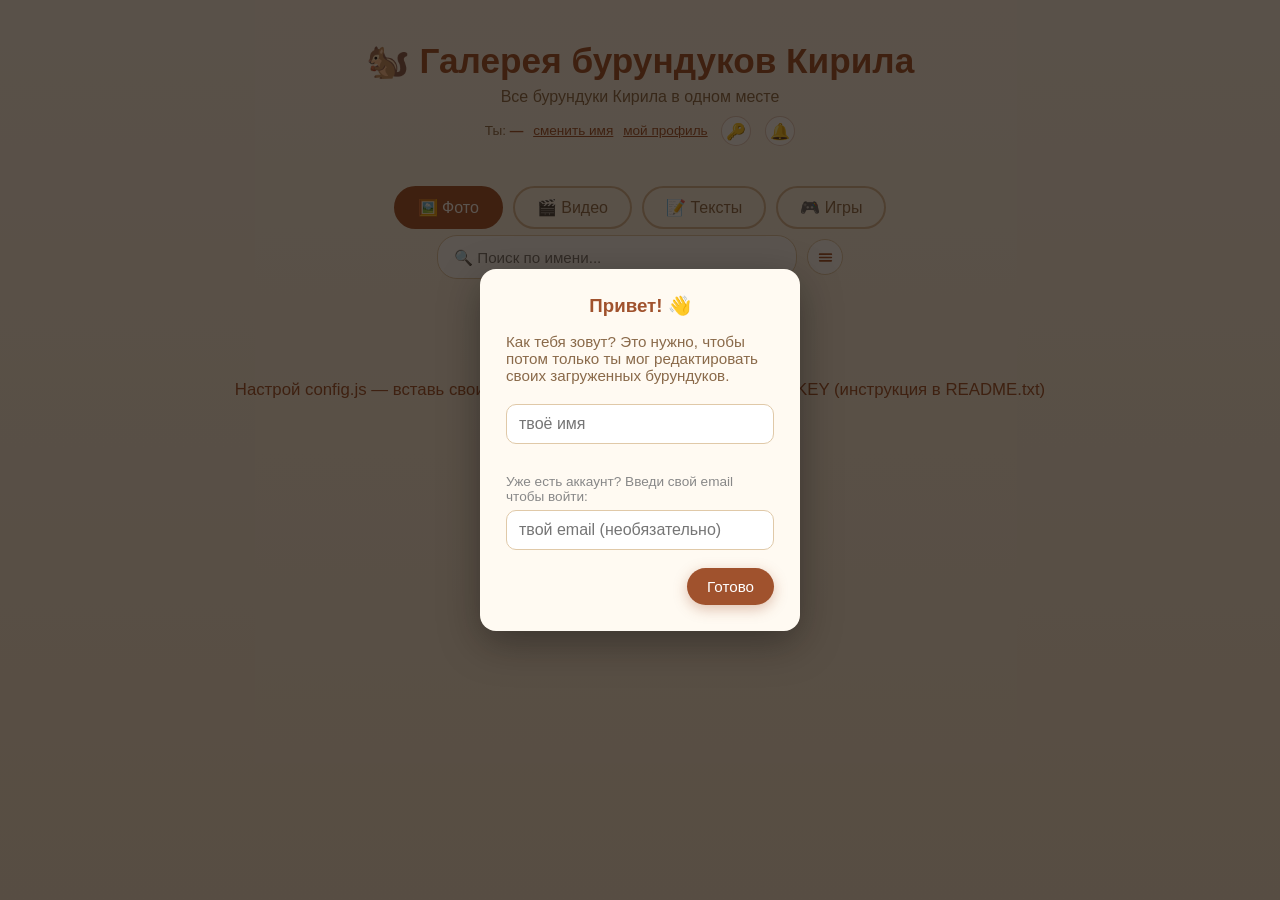
==== commit 36f76d22: "Add files via upload" ====
--- a/index.html
+++ b/index.html
@@ -16,6 +16,7 @@
     <span class="giger-badge" id="whoAmIGigers" title="Твои гиперзадки"></span>
     <button id="changeNameBtn" class="link-btn">сменить имя</button>
     <button id="myProfileBtn" class="link-btn">мой профиль</button>
+    <button id="myCodeBtn" class="activity-bell-btn" title="Мой код входа" aria-label="Мой код входа">🔑</button>
     <button id="activityBellBtn" class="activity-bell-btn" title="Центр активности" aria-label="Центр активности">
       🔔<span id="activityBadge" class="activity-badge hidden">0</span>
     </button>
@@ -229,8 +230,63 @@
     <h3>Привет! 👋</h3>
     <p class="modal-warning">Как тебя зовут? Это нужно, чтобы потом только ты мог редактировать своих загруженных бурундуков.</p>
     <input type="text" id="nameInput" class="modal-input" placeholder="твоё имя">
+    <div id="emailLoginWrap" style="margin-top:12px;">
+      <p style="font-size:0.85em;color:var(--text-muted,#888);margin:0 0 6px;">Уже есть аккаунт? Введи свой email чтобы войти:</p>
+      <input type="email" id="emailLoginInput" class="modal-input" placeholder="твой email (необязательно)">
+    </div>
     <div class="modal-actions">
       <button id="nameConfirm" class="pick-btn small">Готово</button>
+    </div>
+  </div>
+</div>
+
+<!-- Модалка: добро пожаловать + показ кода после первой регистрации -->
+<div id="welcomeCodeModal" class="modal">
+  <div class="modal-box modal-box-small">
+    <h3>🎉 Аккаунт создан!</h3>
+    <p>Сохрани свой код входа — он нужен чтобы войти в аккаунт на другом устройстве или браузере. <strong>Не показывай его другим!</strong></p>
+    <div class="code-display-box">
+      <span id="welcomeCodeValue" style="font-family:monospace;font-size:0.85em;word-break:break-all;"></span>
+      <button id="welcomeCodeCopy" class="link-btn" style="margin-left:8px;">📋 копировать</button>
+    </div>
+    <p style="font-size:0.82em;color:var(--text-muted,#888);">Посмотреть код потом можно через кнопку 🔑 рядом с колокольчиком.</p>
+    <p style="font-size:0.82em;color:var(--text-muted,#888);">Также можно привязать email в настройках кода — тогда аккаунт будет восстанавливаться автоматически.</p>
+    <div class="modal-actions">
+      <button id="welcomeCodeClose" class="pick-btn small">Понятно!</button>
+    </div>
+  </div>
+</div>
+
+<!-- Модалка: мой код входа -->
+<div id="myCodeModal" class="modal">
+  <div class="modal-box modal-box-small">
+    <h3>🔑 Мой код входа</h3>
+    <p style="font-size:0.88em;">Этот код — твой аккаунт. Сохрани его в надёжном месте.<br><strong>Никому не показывай и не передавай!</strong></p>
+    <div id="myCodeHidden">
+      <button id="showMyCodeBtn" class="pick-btn small">👁 Показать код</button>
+    </div>
+    <div id="myCodeVisible" style="display:none;">
+      <div class="code-display-box">
+        <span id="myCodeValue" style="font-family:monospace;font-size:0.82em;word-break:break-all;"></span>
+        <button id="myCodeCopy" class="link-btn" style="margin-left:8px;">📋 копировать</button>
+      </div>
+    </div>
+
+    <hr style="margin:14px 0;border-color:var(--border,#333);">
+    <p style="font-size:0.88em;margin-bottom:6px;"><strong>📧 Привязка email</strong> — чтобы войти в аккаунт с любого устройства:</p>
+    <div id="emailBindWrap">
+      <input type="email" id="emailBindInput" class="modal-input" placeholder="твой email">
+      <button id="emailBindSave" class="pick-btn small" style="margin-top:8px;">Привязать</button>
+      <p id="emailBindStatus" style="font-size:0.82em;margin-top:6px;"></p>
+    </div>
+
+    <hr style="margin:14px 0;border-color:var(--border,#333);">
+    <p style="font-size:0.88em;margin-bottom:6px;"><strong>🔄 Войти по коду</strong> — вставь код с другого устройства:</p>
+    <input type="text" id="restoreCodeInput" class="modal-input" placeholder="вставь свой owner_code">
+    <button id="restoreCodeBtn" class="pick-btn small" style="margin-top:8px;">Войти</button>
+
+    <div class="modal-actions" style="margin-top:16px;">
+      <button id="myCodeClose" class="link-btn">закрыть</button>
     </div>
   </div>
 </div>
--- a/style.css
+++ b/style.css
@@ -2879,3 +2879,17 @@
 }
 
 .game-comment-submit { flex-shrink: 0; }
+
+
+/* ===== КОД ВХОДА ===== */
+.code-display-box {
+  background: var(--bg-secondary, #1a1a1a);
+  border: 1px solid var(--border, #333);
+  border-radius: 8px;
+  padding: 10px 14px;
+  display: flex;
+  align-items: center;
+  gap: 6px;
+  margin: 8px 0;
+  flex-wrap: wrap;
+}
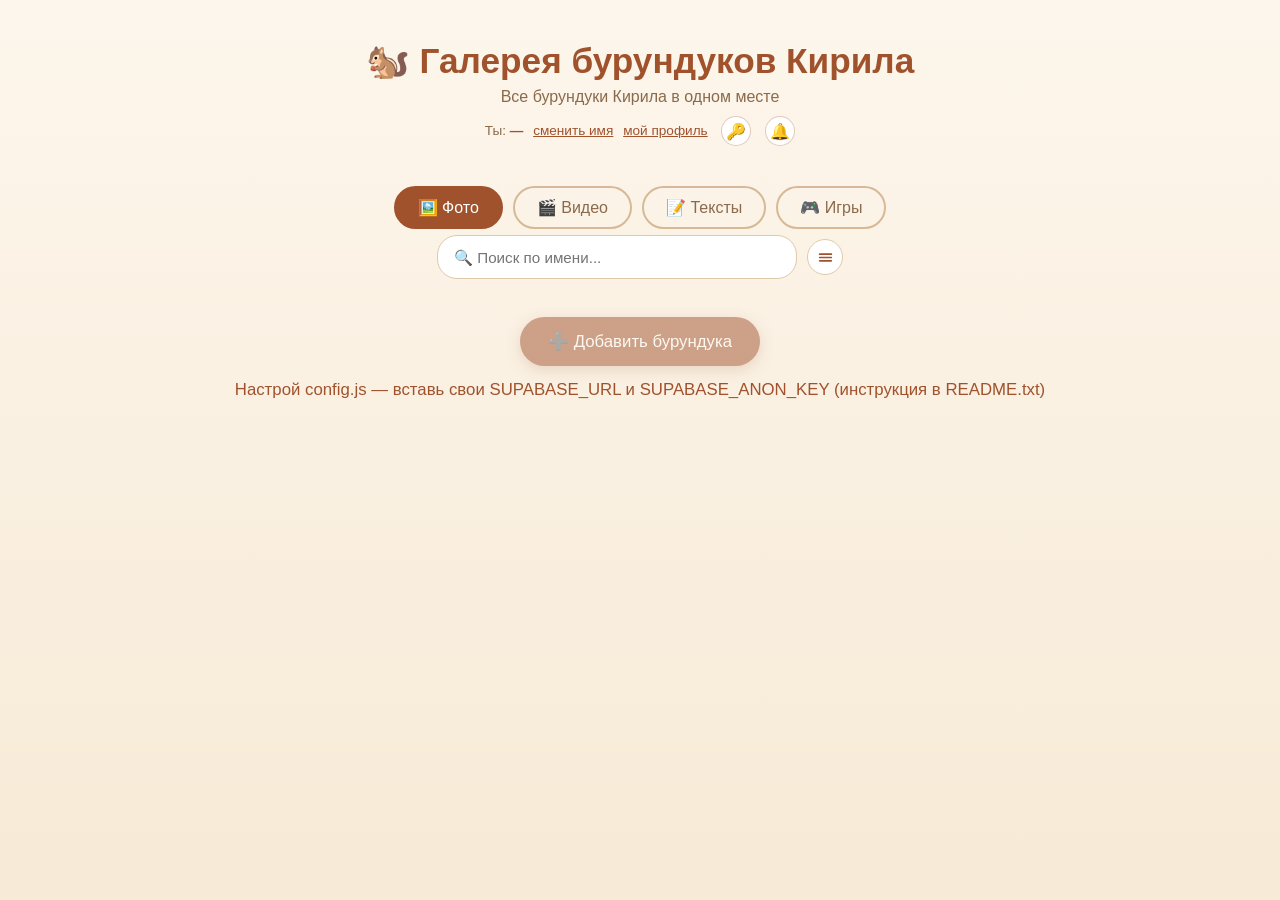
==== commit 7551e51a: "Add files via upload" ====
--- a/index.html
+++ b/index.html
@@ -225,65 +225,106 @@
 <input type="file" id="fileInput" accept="image/png,image/jpeg,image/webp,image/gif" style="display:none">
 
 <!-- модалка "как тебя зовут" -->
+<!-- Модалка входа/регистрации -->
 <div id="nameModal" class="modal">
   <div class="modal-box modal-box-small">
-    <h3>Привет! 👋</h3>
-    <p class="modal-warning">Как тебя зовут? Это нужно, чтобы потом только ты мог редактировать своих загруженных бурундуков.</p>
-    <input type="text" id="nameInput" class="modal-input" placeholder="твоё имя">
-    <div id="emailLoginWrap" style="margin-top:12px;">
-      <p style="font-size:0.85em;color:var(--text-muted,#888);margin:0 0 6px;">Уже есть аккаунт? Введи свой email чтобы войти:</p>
-      <input type="email" id="emailLoginInput" class="modal-input" placeholder="твой email (необязательно)">
-    </div>
-    <div class="modal-actions">
-      <button id="nameConfirm" class="pick-btn small">Готово</button>
-    </div>
-  </div>
-</div>
-
-<!-- Модалка: добро пожаловать + показ кода после первой регистрации -->
+
+    <!-- Экран 1: выбор пути -->
+    <div id="authScreen0">
+      <h3>Привет! 👋</h3>
+      <div class="modal-actions" style="flex-direction:column;gap:10px;">
+        <button id="authGoogleBtn" class="pick-btn small" style="display:flex;align-items:center;justify-content:center;gap:8px;">
+          <svg width="18" height="18" viewBox="0 0 48 48"><path fill="#EA4335" d="M24 9.5c3.54 0 6.71 1.22 9.21 3.6l6.85-6.85C35.9 2.38 30.47 0 24 0 14.62 0 6.51 5.38 2.56 13.22l7.98 6.19C12.43 13.72 17.74 9.5 24 9.5z"/><path fill="#4285F4" d="M46.98 24.55c0-1.57-.15-3.09-.38-4.55H24v9.02h12.94c-.58 2.96-2.26 5.48-4.78 7.18l7.73 6c4.51-4.18 7.09-10.36 7.09-17.65z"/><path fill="#FBBC05" d="M10.53 28.59c-.48-1.45-.76-2.99-.76-4.59s.27-3.14.76-4.59l-7.98-6.19C.92 16.46 0 20.12 0 24c0 3.88.92 7.54 2.56 10.78l7.97-6.19z"/><path fill="#34A853" d="M24 48c6.48 0 11.93-2.13 15.89-5.81l-7.73-6c-2.18 1.48-4.97 2.31-8.16 2.31-6.26 0-11.57-4.22-13.47-9.91l-7.98 6.19C6.51 42.62 14.62 48 24 48z"/></svg>
+          Войти через Google
+        </button>
+        <div style="text-align:center;color:var(--text-muted,#888);font-size:0.83em;">или</div>
+        <button id="authGoRegister" class="pick-btn small" style="background:var(--bg-secondary,#1a1a1a);color:var(--text,#fff);border:1px solid var(--border,#333);">🐿️ Создать аккаунт без Google</button>
+        <button id="authGoLogin" class="link-btn">У меня уже есть аккаунт (без Google)</button>
+      </div>
+    </div>
+
+    <!-- Экран 2: регистрация -->
+    <div id="authScreen1" style="display:none;">
+      <h3>Создать аккаунт</h3>
+      <label class="modal-label">Как тебя зовут?</label>
+      <input type="text" id="nameInput" class="modal-input" placeholder="твоё имя">
+      <label class="modal-label" style="margin-top:10px;">Email <span style="color:var(--text-muted,#888);font-weight:normal;">(необязательно, но рекомендуем — для входа с других устройств)</span></label>
+      <input type="email" id="regEmailInput" class="modal-input" placeholder="твой email">
+      <p id="regError" style="color:var(--danger,#eb5757);font-size:0.83em;margin-top:6px;display:none;"></p>
+      <div class="modal-actions" style="margin-top:14px;">
+        <button id="authBack0from1" class="link-btn">← назад</button>
+        <button id="nameConfirm" class="pick-btn small">Создать</button>
+      </div>
+    </div>
+
+    <!-- Экран 3: вход по email -->
+    <div id="authScreen2" style="display:none;">
+      <h3>Войти в аккаунт</h3>
+      <label class="modal-label">Твой email</label>
+      <input type="email" id="loginEmailInput" class="modal-input" placeholder="email от аккаунта">
+      <p id="loginError" style="color:var(--danger,#eb5757);font-size:0.83em;margin-top:6px;display:none;"></p>
+      <p style="font-size:0.82em;color:var(--text-muted,#888);margin-top:8px;">Нет привязанного email? <button id="authGoCode" class="link-btn" style="font-size:inherit;">Войти по коду →</button></p>
+      <div class="modal-actions" style="margin-top:14px;">
+        <button id="authBack0from2" class="link-btn">← назад</button>
+        <button id="loginConfirm" class="pick-btn small">Войти</button>
+      </div>
+    </div>
+
+    <!-- Экран 4: вход по коду -->
+    <div id="authScreen3" style="display:none;">
+      <h3>Войти по коду</h3>
+      <p style="font-size:0.85em;color:var(--text-muted,#888);">Вставь свой код — он был показан при регистрации, или его можно найти в кнопке 🔑.</p>
+      <input type="text" id="restoreCodeInput" class="modal-input" placeholder="xxxxxxxx-xxxx-xxxx-xxxx-xxxxxxxxxxxx">
+      <p id="codeError" style="color:var(--danger,#eb5757);font-size:0.83em;margin-top:6px;display:none;"></p>
+      <div class="modal-actions" style="margin-top:14px;">
+        <button id="authBack2from3" class="link-btn">← назад</button>
+        <button id="restoreCodeBtn" class="pick-btn small">Войти</button>
+      </div>
+    </div>
+
+  </div>
+</div>
+
+<!-- Модалка: аккаунт создан -->
 <div id="welcomeCodeModal" class="modal">
   <div class="modal-box modal-box-small">
     <h3>🎉 Аккаунт создан!</h3>
-    <p>Сохрани свой код входа — он нужен чтобы войти в аккаунт на другом устройстве или браузере. <strong>Не показывай его другим!</strong></p>
-    <div class="code-display-box">
-      <span id="welcomeCodeValue" style="font-family:monospace;font-size:0.85em;word-break:break-all;"></span>
+    <p id="welcomeEmailNote" style="display:none;font-size:0.88em;">Email привязан — можешь войти с любого устройства через него.</p>
+    <p id="welcomeNoEmailNote" style="font-size:0.88em;">Email не привязан — сохрани свой код, иначе потеряешь аккаунт на другом устройстве. Привязать email можно позже через кнопку 🔑.</p>
+    <div id="welcomeCodeBox" class="code-display-box">
+      <span id="welcomeCodeValue" style="font-family:monospace;font-size:0.82em;word-break:break-all;"></span>
       <button id="welcomeCodeCopy" class="link-btn" style="margin-left:8px;">📋 копировать</button>
     </div>
-    <p style="font-size:0.82em;color:var(--text-muted,#888);">Посмотреть код потом можно через кнопку 🔑 рядом с колокольчиком.</p>
-    <p style="font-size:0.82em;color:var(--text-muted,#888);">Также можно привязать email в настройках кода — тогда аккаунт будет восстанавливаться автоматически.</p>
     <div class="modal-actions">
       <button id="welcomeCodeClose" class="pick-btn small">Понятно!</button>
     </div>
   </div>
 </div>
 
-<!-- Модалка: мой код входа -->
+<!-- Модалка: кнопка 🔑 -->
 <div id="myCodeModal" class="modal">
   <div class="modal-box modal-box-small">
-    <h3>🔑 Мой код входа</h3>
-    <p style="font-size:0.88em;">Этот код — твой аккаунт. Сохрани его в надёжном месте.<br><strong>Никому не показывай и не передавай!</strong></p>
+    <h3>🔑 Мой аккаунт</h3>
+
+    <p style="font-size:0.88em;margin-bottom:4px;"><strong>📧 Email для входа</strong></p>
+    <div id="emailBindWrap">
+      <input type="email" id="emailBindInput" class="modal-input" placeholder="твой email">
+      <button id="emailBindSave" class="pick-btn small" style="margin-top:8px;">Сохранить</button>
+      <p id="emailBindStatus" style="font-size:0.82em;margin-top:6px;"></p>
+    </div>
+
+    <hr style="margin:14px 0;border-color:var(--border,#333);">
+    <p style="font-size:0.88em;margin-bottom:4px;"><strong>🔐 Секретный код</strong> — запасной способ войти</p>
     <div id="myCodeHidden">
       <button id="showMyCodeBtn" class="pick-btn small">👁 Показать код</button>
     </div>
     <div id="myCodeVisible" style="display:none;">
       <div class="code-display-box">
-        <span id="myCodeValue" style="font-family:monospace;font-size:0.82em;word-break:break-all;"></span>
+        <span id="myCodeValue" style="font-family:monospace;font-size:0.78em;word-break:break-all;"></span>
         <button id="myCodeCopy" class="link-btn" style="margin-left:8px;">📋 копировать</button>
       </div>
-    </div>
-
-    <hr style="margin:14px 0;border-color:var(--border,#333);">
-    <p style="font-size:0.88em;margin-bottom:6px;"><strong>📧 Привязка email</strong> — чтобы войти в аккаунт с любого устройства:</p>
-    <div id="emailBindWrap">
-      <input type="email" id="emailBindInput" class="modal-input" placeholder="твой email">
-      <button id="emailBindSave" class="pick-btn small" style="margin-top:8px;">Привязать</button>
-      <p id="emailBindStatus" style="font-size:0.82em;margin-top:6px;"></p>
-    </div>
-
-    <hr style="margin:14px 0;border-color:var(--border,#333);">
-    <p style="font-size:0.88em;margin-bottom:6px;"><strong>🔄 Войти по коду</strong> — вставь код с другого устройства:</p>
-    <input type="text" id="restoreCodeInput" class="modal-input" placeholder="вставь свой owner_code">
-    <button id="restoreCodeBtn" class="pick-btn small" style="margin-top:8px;">Войти</button>
+      <p style="font-size:0.8em;color:var(--danger,#eb5757);margin-top:4px;">Никому не показывай!</p>
+    </div>
 
     <div class="modal-actions" style="margin-top:16px;">
       <button id="myCodeClose" class="link-btn">закрыть</button>
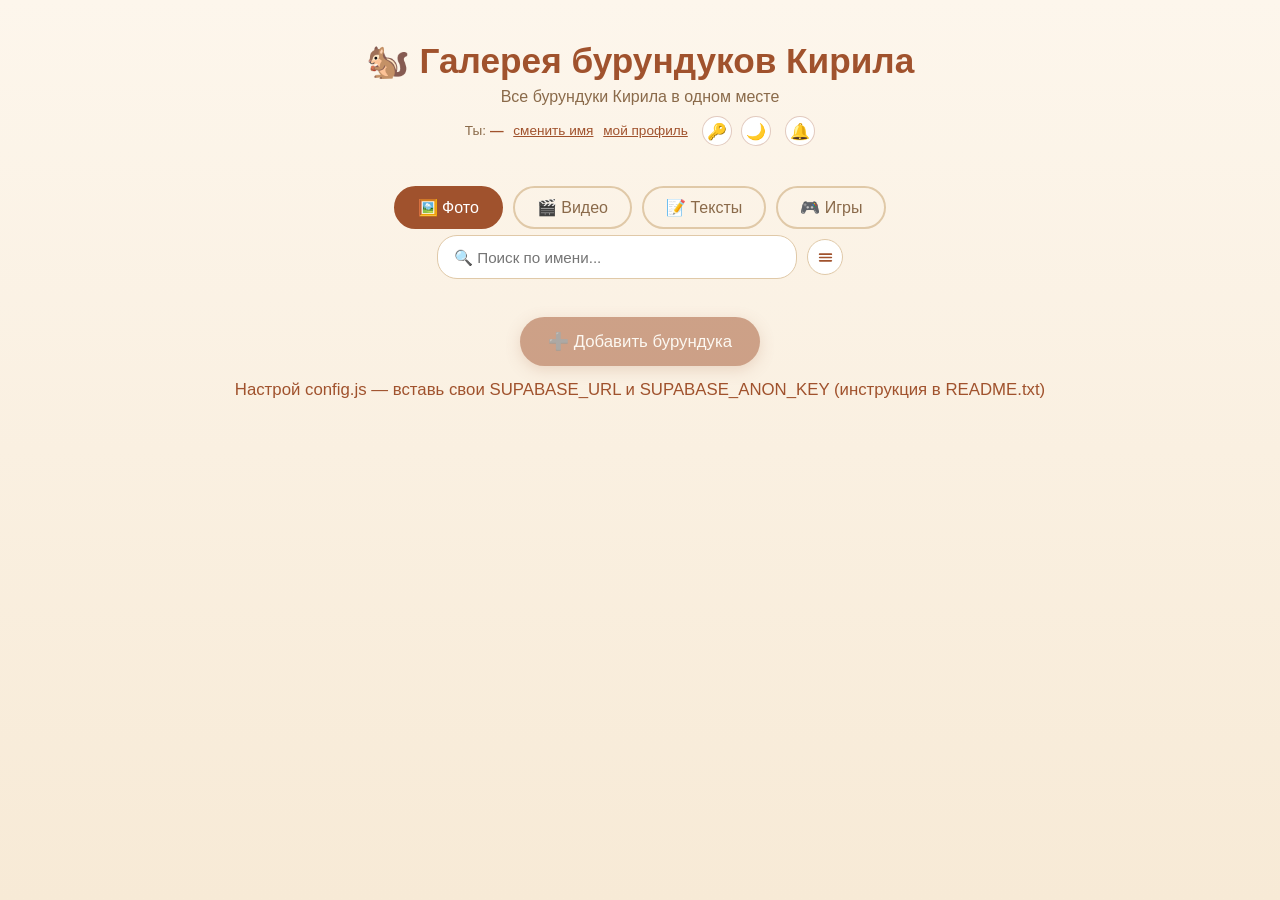
==== commit 805d5078: "Add files via upload" ====
--- a/index.html
+++ b/index.html
@@ -4,7 +4,71 @@
 <meta charset="UTF-8">
 <meta name="viewport" content="width=device-width, initial-scale=1.0">
 <title>Галерея бурундуков Кирила</title>
+<link rel="icon" type="image/png" href="assets/Favicon.png">
 <link rel="stylesheet" href="style.css">
+<script>
+  // Применяем тему ДО рендера — чтобы не было вспышки
+  (function(){
+    if(localStorage.getItem("burunduki_theme")==="dark")
+      document.documentElement.setAttribute("data-theme","dark");
+  })();
+</script>
+<style>
+/* ── Кнопка Играть ── */
+.game-play-btn {
+  display: inline-flex; align-items: center; gap: 5px;
+  padding: 4px 10px; border-radius: 6px; border: none; cursor: pointer;
+  font-size: 13px; font-weight: 600;
+  background: #22c55e; color: #fff; transition: background .15s;
+}
+.game-play-btn:hover { background: #16a34a; }
+
+/* ── Бейдж "без ремиксов" ── */
+.game-no-remix-badge {
+  font-size: 11px; color: #f97316;
+  background: #fff7ed; border: 1px solid #fed7aa;
+  border-radius: 4px; padding: 1px 5px;
+}
+
+/* ── Чекбокс в форме добавления игры ── */
+.game-no-remix-label {
+  display: flex; align-items: center; gap: 8px;
+  font-size: 13px; color: var(--text-muted, #888); cursor: pointer;
+  margin: 2px 0;
+}
+.game-no-remix-label input { cursor: pointer; }
+
+/* ── Оверлей плеера ── */
+#gamePlayerOverlay {
+  display: none; position: fixed; inset: 0; z-index: 9999;
+  background: rgba(0,0,0,.85); align-items: center; justify-content: center;
+}
+#gamePlayerOverlay.active { display: flex; }
+
+.game-player-box {
+  display: flex; flex-direction: column;
+  width: min(95vw, 1100px); height: min(92vh, 720px);
+  background: #111; border-radius: 12px; overflow: hidden;
+  box-shadow: 0 24px 64px rgba(0,0,0,.7);
+}
+.game-player-topbar {
+  display: flex; align-items: center; justify-content: space-between;
+  padding: 8px 14px; background: #1a1a1a; flex-shrink: 0;
+}
+.game-player-title { font-size: 14px; font-weight: 600; color: #fff; }
+.game-player-close {
+  background: none; border: none; color: #aaa; font-size: 18px;
+  cursor: pointer; line-height: 1; padding: 2px 6px; border-radius: 4px;
+}
+.game-player-close:hover { background: #333; color: #fff; }
+.game-player-status {
+  color: #aaa; font-size: 14px; text-align: center;
+  padding: 40px 20px;
+}
+.game-player-frame {
+  flex: 1; border: none; width: 100%; background: #000;
+}
+</style>
 </head>
 <body>
 
@@ -17,6 +81,7 @@
     <button id="changeNameBtn" class="link-btn">сменить имя</button>
     <button id="myProfileBtn" class="link-btn">мой профиль</button>
     <button id="myCodeBtn" class="activity-bell-btn" title="Мой код входа" aria-label="Мой код входа">🔑</button>
+    <button id="themeSwitchBtn" class="theme-toggle-btn" title="Сменить тему" aria-label="Сменить тему">🌙</button>
     <button id="activityBellBtn" class="activity-bell-btn" title="Центр активности" aria-label="Центр активности">
       🔔<span id="activityBadge" class="activity-badge hidden">0</span>
     </button>
@@ -240,6 +305,18 @@
         <div style="text-align:center;color:var(--text-muted,#888);font-size:0.83em;">или</div>
         <button id="authGoRegister" class="pick-btn small" style="background:var(--bg-secondary,#1a1a1a);color:var(--text,#fff);border:1px solid var(--border,#333);">🐿️ Создать аккаунт без Google</button>
         <button id="authGoLogin" class="link-btn">У меня уже есть аккаунт (без Google)</button>
+      </div>
+    </div>
+
+    <!-- Экран 5: смена имени (уже вошёл) -->
+    <div id="authScreen4" style="display:none;">
+      <h3>Сменить имя 🐿️</h3>
+      <label class="modal-label">Новое имя</label>
+      <input type="text" id="renameInput" class="modal-input" placeholder="твоё имя">
+      <p id="renameError" style="color:var(--danger,#eb5757);font-size:0.83em;margin-top:6px;display:none;"></p>
+      <div class="modal-actions" style="margin-top:14px;">
+        <button id="renameCancel" class="link-btn">Отмена</button>
+        <button id="renameConfirm" class="pick-btn small">Сохранить</button>
       </div>
     </div>
 
@@ -713,6 +790,9 @@
     <textarea id="gameDesc" class="modal-input modal-textarea" placeholder="Описание игры" maxlength="400"></textarea>
     <input type="text" id="gameAuthor" class="modal-input" placeholder="Автор (пусто = твоё имя)">
     <input type="text" id="gameTags" class="modal-input" placeholder="Теги через запятую: платформер, 2d, хоррор">
+    <label class="game-no-remix-label">
+      <input type="checkbox" id="gameNoRemix"> Запретить скачивание (ремиксы)
+    </label>
     <hr class="modal-divider">
     <div class="modal-section-label">Первая версия</div>
     <input type="text" id="gameFirstVerUrl" class="modal-input" placeholder="Ссылка на Google Drive">
@@ -757,6 +837,20 @@
   </div>
 </div>
 
+<!-- Модал редактирования комментария -->
+<div id="commentEditModal" class="modal" aria-hidden="true">
+  <div class="modal-box comment-edit-modal-box" role="dialog" aria-modal="true" aria-labelledby="commentEditTitle">
+    <h3 id="commentEditTitle">✏️ Изменить комментарий</h3>
+    <label class="modal-label" for="commentEditInput">Введите изменённый текст</label>
+    <textarea id="commentEditInput" class="modal-input modal-textarea comment-edit-input" placeholder="Введите текст комментария..."></textarea>
+    <div class="comment-edit-status" id="commentEditStatus">Измените текст, чтобы сохранить изменения.</div>
+    <div class="modal-actions">
+      <button id="commentEditCancel" type="button" class="tool-btn">Отмена</button>
+      <button id="commentEditSave" type="button" class="pick-btn small" disabled>Изменить</button>
+    </div>
+  </div>
+</div>
+
 <div id="toast" class="toast"></div>
 <audio id="gigerRemoveSound" src="assets/giperzadka.mp3" preload="auto"></audio>
 
@@ -764,4 +858,4 @@
 <script src="config.js"></script>
 <script src="script.js"></script>
 </body>
-</html>
+</html>
--- a/style.css
+++ b/style.css
@@ -1543,17 +1543,152 @@
 @media (max-width: 900px) {
   .lightbox {
     flex-direction: column;
+    align-items: center;
     padding-top: 60px;
   }
   .rating-panel {
     width: 100%;
-    max-width: 480px;
+    max-width: 600px;
     max-height: none;
   }
 }
 
 @media (max-width: 600px) {
   .magnifier { display: none !important; }
+
+  /* ── Лайтбокс: нормальный полноэкранный скролл ── */
+  .lightbox {
+    flex-direction: column;
+    align-items: stretch;
+    justify-content: flex-start;
+    padding: 0;
+    gap: 0;
+    overflow-y: auto;
+    -webkit-overflow-scrolling: touch;
+  }
+
+  /* Крестик: большой, фиксированный в углу */
+  .lightbox-close {
+    position: fixed;
+    top: 0; left: 0; right: auto; bottom: auto;
+    font-size: 1.8rem;
+    width: 52px; height: 52px;
+    background: rgba(20,12,5,0.8);
+    backdrop-filter: blur(6px);
+    border-radius: 0 0 14px 0;
+    display: flex; align-items: center; justify-content: center;
+    z-index: 1100;
+    line-height: 1;
+  }
+
+  /* Название под крестиком */
+  .lightbox-name {
+    padding-top: 56px;
+    padding-left: 14px; padding-right: 14px;
+    text-align: left;
+  }
+  .lightbox-author,
+  .lightbox-description,
+  .lightbox-date {
+    text-align: left;
+    padding-left: 14px; padding-right: 14px;
+    max-width: none;
+  }
+
+  /* Фото/видео во всю ширину */
+  .lightbox-main {
+    width: 100%;
+    align-items: stretch;
+  }
+  .zoom-container {
+    max-width: 100vw;
+    max-height: 52dvh;
+    width: 100%;
+    border-radius: 0;
+  }
+  .zoom-container img {
+    max-width: 100vw;
+    max-height: 52dvh;
+    width: 100%;
+    height: auto;
+    object-fit: contain;
+  }
+  .video-container-wrap { width: 100%; }
+  .video-container {
+    width: 100vw;
+    max-width: 100vw;
+    max-height: none;
+    border-radius: 0;
+  }
+
+  /* Тулбар: залипает, горизонтальный скролл */
+  .lightbox-toolbar {
+    position: sticky;
+    top: 0; z-index: 20;
+    background: rgba(20,12,5,0.92);
+    backdrop-filter: blur(6px);
+    flex-wrap: nowrap;
+    overflow-x: auto;
+    -webkit-overflow-scrolling: touch;
+    scrollbar-width: none;
+    justify-content: flex-start;
+    padding: 8px 10px;
+    gap: 6px;
+    margin-bottom: 0;
+  }
+  .lightbox-toolbar::-webkit-scrollbar { display: none; }
+  .tool-btn { flex-shrink: 0; padding: 9px 13px; font-size: 0.82rem; }
+  .tool-sep { flex-shrink: 0; }
+
+  /* Панель оценок/комментов: под фото, полная ширина */
+  .rating-panel {
+    width: 100%;
+    max-width: 100%;
+    max-height: none;
+    border-radius: 0;
+    border: none;
+    border-top: 1px solid rgba(255,255,255,0.12);
+    padding: 14px 14px 32px;
+  }
+
+  /* Комменты без ограничения высоты */
+  .comments-list { max-height: none; }
+
+  /* Текстовый лайтбокс */
+  .text-lightbox-header { padding-top: 56px; }
+  .text-lightbox-body { padding: 14px; font-size: 1rem; }
+  .text-lightbox-share-row { flex-wrap: wrap; padding: 8px 14px 12px; }
+  .tl-share-btn { flex: 1; min-width: 70px; text-align: center; }
+
+  /* Модалки снизу */
+  .modal { align-items: flex-end; padding: 0; }
+  .modal-box {
+    border-radius: 20px 20px 0 0;
+    max-height: 88dvh;
+    overflow-y: auto;
+    -webkit-overflow-scrolling: touch;
+    padding: 20px 18px 32px;
+  }
+  .modal-box-small, .modal-box-wide { max-width: 100%; }
+
+  /* Табы: горизонтальный скролл */
+  .tabs {
+    flex-wrap: nowrap;
+    overflow-x: auto;
+    -webkit-overflow-scrolling: touch;
+    scrollbar-width: none;
+    justify-content: flex-start;
+  }
+  .tabs::-webkit-scrollbar { display: none; }
+  .tab-btn { flex-shrink: 0; }
+
+  /* Галерея: 2 колонки */
+  .gallery { grid-template-columns: repeat(2, 1fr); gap: 10px; }
+  .gallery-text, .gallery-games { grid-template-columns: 1fr; }
+
+  /* Хедер компактнее */
+  .header { padding: 14px 14px 10px; text-align: left; }
+  .header h1 { font-size: 1.3rem; }
 }
 
 /* ==================================================================
@@ -2276,13 +2411,7 @@
     padding: 18px 14px;
   }
 
-  /* Кнопка закрыть фото/видео — фиксируем чтобы не уезжала */
-  .lightbox > .lightbox-close {
-    position: fixed;
-    top: 10px;
-    right: 14px;
-    z-index: 1010;
-  }
+  /* Кнопка закрыть фото/видео — обрабатывается в блоке выше */
 }
 
 /* ==================================================================
@@ -2316,11 +2445,17 @@
     padding: 12px;
   }
 
-  /* --- Табы вкладок: меньше padding --- */
+  /* --- Табы вкладок: горизонтальный скролл --- */
   .tabs {
     gap: 6px;
     margin-bottom: 8px;
-  }
+    flex-wrap: nowrap;
+    overflow-x: auto;
+    -webkit-overflow-scrolling: touch;
+    scrollbar-width: none;
+    justify-content: flex-start;
+  }
+  .tabs::-webkit-scrollbar { display: none; }
   .tab-btn {
     padding: 7px 14px;
     font-size: 0.88rem;
@@ -2828,6 +2963,55 @@
   padding: 8px 0;
   border-bottom: 1px solid #f0e4d0;
 }
+
+/* Игровые комментарии используют те же состояния, что и комментарии фото/видео. */
+.game-comment-item.comment-item-gifted {
+  position: relative;
+  border: 2px solid transparent;
+  border-radius: 8px;
+  /* Гиперзадка: заметный радужный фон, но с достаточно тёмным
+     слоем сверху, чтобы белый текст всегда хорошо читался. */
+  background-image:
+    linear-gradient(135deg, rgba(55, 30, 70, 0.88), rgba(20, 55, 70, 0.88)),
+    linear-gradient(120deg, #ff4d6d 0%, #ffb347 20%, #ffe66d 35%, #45e08a 52%, #38c8ff 68%, #9b6cff 84%, #ff4d9a 100%);
+  background-origin: border-box;
+  background-clip: padding-box, border-box;
+  box-shadow: 0 0 0 1px rgba(255,255,255,0.12), 0 3px 12px rgba(70,40,100,0.16);
+}
+
+/* В подаренном комментарии все основные элементы принудительно светлые,
+   чтобы текст не терялся на радужном фоне. */
+.game-comment-item.comment-item-gifted .game-comment-author,
+.game-comment-item.comment-item-gifted .comment-author {
+  color: #ffffff;
+}
+
+.game-comment-item.comment-item-gifted .game-comment-time,
+.game-comment-item.comment-item-gifted .comment-time {
+  color: rgba(255,255,255,0.78);
+}
+
+.game-comment-item.comment-item-gifted .game-comment-text,
+.game-comment-item.comment-item-gifted .comment-text {
+  color: #ffffff;
+  text-shadow: 0 1px 2px rgba(0,0,0,0.55);
+}
+
+.game-comment-item.comment-item-gifted .comment-reply-tag {
+  color: rgba(255,255,255,0.78);
+}
+.game-comment-item.comment-item-reply {
+  margin-left: 20px;
+  border-left: 2px solid rgba(62, 207, 94, 0.4);
+  background-color: rgba(255, 255, 255, 0.03);
+}
+.game-comment-item .comment-actions {
+  display: flex;
+  justify-content: flex-end;
+  align-items: center;
+  gap: 4px;
+}
+
 .game-comment-item:last-child { border-bottom: none; }
 
 .game-comment-head {
@@ -2867,18 +3051,37 @@
 }
 
 .game-comment-form {
-  display: flex;
-  gap: 8px;
-  align-items: flex-end;
-}
-
+  display: block;
+  width: 100%;
+}
+
+/* Игровая форма комментария должна быть такой же вертикальной,
+   как формы комментариев фото/видео/текста. Иначе длинная строка
+   "Подарить гиперзадку автору" сжимает textarea почти до нуля. */
 .game-comment-input {
-  flex: 1;
-  min-height: 52px;
+  display: block;
+  width: 100%;
+  min-width: 0;
+  min-height: 78px;
+  margin: 0 0 8px;
+  box-sizing: border-box;
   resize: vertical;
 }
 
-.game-comment-submit { flex-shrink: 0; }
+.game-giger-box {
+  width: 100%;
+  box-sizing: border-box;
+}
+
+.game-giger-toggle {
+  margin-bottom: 8px;
+}
+
+.game-comment-submit {
+  display: block;
+  width: auto;
+  margin-left: 0;
+}
 
 
 /* ===== КОД ВХОДА ===== */
@@ -2893,3 +3096,440 @@
   margin: 8px 0;
   flex-wrap: wrap;
 }
+
+
+/* Comment editing/deleting */
+.comment-actions { display:flex; gap:6px; margin-top:6px; align-items:center; }
+.comment-actions button { border:0; background:transparent; cursor:pointer; padding:2px 5px; }
+.comment-edited { font-size:0.78em; opacity:.65; margin-left:6px; }
+.game-comment-item .comment-actions { justify-content:flex-end; }
+.game-giger-toggle { margin:7px 0; }
+
+/* ===== РЕДАКТИРОВАНИЕ КОММЕНТАРИЯ ===== */
+.comment-edit-modal-box {
+  max-width: 520px;
+}
+
+.comment-edit-input {
+  min-height: 130px;
+  margin-bottom: 8px;
+}
+
+.comment-edit-status {
+  min-height: 20px;
+  margin-bottom: 14px;
+  color: #8a6a4a;
+  font-size: 0.84rem;
+}
+
+.comment-edit-modal-box .modal-actions {
+  justify-content: flex-end;
+}
+
+.comment-edit-modal-box #commentEditSave:disabled {
+  opacity: 0.45;
+  cursor: not-allowed;
+}
+/* ==================================================================
+   ТЁМНАЯ ТЕМА
+   ================================================================== */
+
+/* Светлая тема: все переменные */
+:root {
+  --bg-page-from: #fdf6ec;
+  --bg-page-to: #f7ead6;
+  --bg-primary: #ffffff;
+  --bg-secondary: #fffaf2;
+  --bg-secondary-alt: #fff8f0;
+  --bg-card: #ffffff;
+  --bg-text-cover: linear-gradient(135deg, #f5e6d0 0%, #eddcca 60%, #e4cdb8 100%);
+  --bg-filter-panel: #fff8f0;
+  --bg-activity-panel: #ffffff;
+  --bg-modal: #fffaf2;
+  --bg-modal-secondary: #fffdf9;
+  --bg-game-card: #fff8f0;
+  --bg-kurymdyk-paywall: #fffaf2;
+  --bg-search: #ffffff;
+  --bg-filter-select: #ffffff;
+  --bg-source-btn: #ffffff;
+  --bg-text-editor: #ffffff;
+  --bg-gdoc: #e8f4ea;
+  --bg-lightbox: rgba(20, 12, 5, 0.94);
+  --bg-lightbox-modal: rgba(30,15,5,0.72);
+  --bg-code-box: #1a1a1a;
+
+  --text: #3b2a1a;
+  --text-secondary: #8a6a4a;
+  --text-muted: #a08668;
+  --text-heading: #a0522d;
+  --text-card-name: #5c3d20;
+  --text-profile-name: #4a2f1a;
+  --text-profile-bio: #6b5236;
+  --text-game-title: #3b2a1a;
+  --text-game-desc: #6b5040;
+  --text-filter-select: #5a3a1a;
+  --text-lightbox: #d8b997;
+  --text-lightbox-date: #b89574;
+  --text-lightbox-body: #2c1a08;
+  --text-gdoc: #2e7d32;
+  --text-gdoc-updated: #6b8c6b;
+
+  --border: #e0c9a8;
+  --border-filter-panel: #e8d3b8;
+  --border-game-card: #e8d5b8;
+  --border-modal-divider: #e8d5b8;
+  --border-text-comments: #e8d5bc;
+  --border-code: #333;
+
+  --accent: #a0522d;
+  --accent-hover: #8a4324;
+  --danger: #eb5757;
+
+  --profile-avatar-border: #fdf6ec;
+}
+
+/* Тёмная тема: переопределение переменных */
+[data-theme="dark"] {
+  --bg-page-from: #1a1208;
+  --bg-page-to: #12100a;
+  --bg-primary: #1e1812;
+  --bg-secondary: #231d14;
+  --bg-secondary-alt: #261f15;
+  --bg-card: #231d14;
+  --bg-text-cover: linear-gradient(135deg, #2a1f10 0%, #231a0d 60%, #1e150a 100%);
+  --bg-filter-panel: #1e1812;
+  --bg-activity-panel: #1e1812;
+  --bg-modal: #231d14;
+  --bg-modal-secondary: #1e1812;
+  --bg-game-card: #231d14;
+  --bg-kurymdyk-paywall: #231d14;
+  --bg-search: #231d14;
+  --bg-filter-select: #231d14;
+  --bg-source-btn: #231d14;
+  --bg-text-editor: #231d14;
+  --bg-gdoc: #0d2210;
+  --bg-lightbox: rgba(5, 3, 1, 0.97);
+  --bg-lightbox-modal: rgba(5, 3, 1, 0.85);
+  --bg-code-box: #0d0b08;
+
+  --text: #e8d5b8;
+  --text-secondary: #c4a07a;
+  --text-muted: #9a7a5a;
+  --text-heading: #d4844a;
+  --text-card-name: #d4a07a;
+  --text-profile-name: #e8c89a;
+  --text-profile-bio: #b89070;
+  --text-game-title: #e8d5b8;
+  --text-game-desc: #c8a888;
+  --text-filter-select: #e8d5b8;
+  --text-lightbox: #c8a888;
+  --text-lightbox-date: #9a7a5a;
+  --text-lightbox-body: #e8d5b8;
+  --text-gdoc: #4ade80;
+  --text-gdoc-updated: #4a8a4a;
+
+  --border: #3a2e1e;
+  --border-filter-panel: #3a2e1e;
+  --border-game-card: #3a2e1e;
+  --border-modal-divider: #3a2e1e;
+  --border-text-comments: #3a2e1e;
+  --border-code: #3a2e1e;
+
+  --accent: #c4723d;
+  --accent-hover: #a85c2d;
+  --danger: #f07070;
+
+  --profile-avatar-border: #231d14;
+}
+
+/* Применяем переменные ко всем элементам */
+body {
+  background: linear-gradient(180deg, var(--bg-page-from) 0%, var(--bg-page-to) 100%);
+  color: var(--text);
+}
+
+.header h1 { color: var(--text-heading); }
+.subtitle, .who-am-i { color: var(--text-secondary); }
+.who-am-i #whoAmI { color: var(--text-heading); }
+
+.giger-badge {
+  background: rgba(160, 82, 45, 0.12);
+  color: var(--text-heading);
+}
+[data-theme="dark"] .giger-badge { background: rgba(196, 114, 61, 0.2); }
+
+.link-btn { color: var(--text-heading); }
+
+.activity-bell-btn {
+  background: var(--bg-primary);
+  border-color: rgba(160, 82, 45, 0.3);
+}
+[data-theme="dark"] .activity-bell-btn {
+  background: var(--bg-secondary);
+  border-color: rgba(196, 114, 61, 0.35);
+}
+.activity-bell-btn:hover { background: rgba(160, 82, 45, 0.08); }
+
+.activity-panel {
+  background: var(--bg-activity-panel);
+  border-color: rgba(160, 82, 45, 0.2);
+}
+[data-theme="dark"] .activity-panel { border-color: rgba(196, 114, 61, 0.2); }
+
+.activity-panel-header { color: var(--text-heading); }
+[data-theme="dark"] .activity-panel-header { background: rgba(196, 114, 61, 0.08); }
+
+.activity-empty { color: var(--text-muted); }
+.activity-item:hover { background: rgba(160, 82, 45, 0.05); }
+[data-theme="dark"] .activity-item:hover { background: rgba(196, 114, 61, 0.08); }
+.activity-item { border-color: rgba(160, 82, 45, 0.08); }
+[data-theme="dark"] .activity-item { border-color: rgba(196, 114, 61, 0.1); }
+.activity-item-text { color: var(--text); }
+.activity-item-text b { color: var(--text-heading); }
+.activity-item-time { color: var(--text-muted); }
+
+.search-input {
+  background: var(--bg-search);
+  border-color: var(--border);
+  color: var(--text);
+}
+
+.filter-toggle-btn {
+  background: var(--bg-search);
+  border-color: var(--border);
+  color: var(--text-heading);
+}
+.filter-toggle-btn:hover { background: var(--accent); border-color: var(--accent); }
+.filter-toggle-btn.active { background: var(--accent); border-color: var(--accent); }
+
+.filter-panel {
+  background: var(--bg-filter-panel);
+  border-color: var(--border-filter-panel);
+}
+
+.filter-panel-label { color: var(--text-secondary); }
+
+.filter-select {
+  background: var(--bg-filter-select);
+  border-color: var(--border);
+  color: var(--text-filter-select);
+}
+.filter-select:hover { border-color: var(--accent); }
+
+.tab-btn {
+  border-color: var(--border);
+  color: var(--text-secondary);
+}
+.tab-btn:hover { border-color: var(--accent); }
+.tab-btn.active { background: var(--accent); border-color: var(--accent); color: #fff; }
+
+.category-tab { border-color: var(--border); color: var(--text-secondary); }
+.category-tab:hover { border-color: var(--accent); }
+.category-tab.active { background: var(--accent); border-color: var(--accent); color: #fff; }
+
+.source-btn { background: var(--bg-source-btn); border-color: var(--border); color: var(--text-secondary); }
+.source-btn:hover { border-color: var(--accent); }
+.source-btn.active { background: var(--accent); border-color: var(--accent); color: #fff; }
+
+.card {
+  background: var(--bg-card);
+  box-shadow: 0 4px 14px rgba(160, 82, 45, 0.15);
+}
+[data-theme="dark"] .card { box-shadow: 0 4px 14px rgba(0, 0, 0, 0.4); }
+.card:hover { box-shadow: 0 8px 22px rgba(160, 82, 45, 0.28); }
+[data-theme="dark"] .card:hover { box-shadow: 0 8px 22px rgba(0, 0, 0, 0.5); }
+.card .name { color: var(--text-card-name); }
+[data-theme="dark"] .gallery .card img { background: #2a2010; }
+
+.text-card { background: var(--bg-card); }
+.text-card-cover { background: var(--bg-text-cover); }
+.text-card-cover-title { color: var(--text-card-name); }
+[data-theme="dark"] .text-card-cover-title { color: #e8c89a; }
+.text-card-preview { color: var(--text-secondary); }
+.text-card-meta { color: var(--text-muted); }
+.text-card-ellipsis { color: var(--text-muted); }
+.text-card-gdoc-badge { background: var(--bg-gdoc); color: var(--text-gdoc); }
+
+.status { color: var(--text-heading); }
+
+.modal { background: rgba(20, 12, 5, 0.7); }
+[data-theme="dark"] .modal { background: rgba(0, 0, 0, 0.85); }
+
+.modal-box { background: var(--bg-modal); }
+.modal-box h3 { color: var(--text-heading); }
+.modal-label { color: var(--text-secondary); }
+.modal-warning { color: var(--text-secondary); }
+.modal-hint { color: var(--text-muted); }
+
+.modal-input {
+  background: var(--bg-search);
+  border-color: var(--border);
+  color: var(--text);
+}
+[data-theme="dark"] .modal-input { border-color: var(--border); }
+
+.text-editor-area {
+  background: var(--bg-text-editor);
+  border-color: var(--border);
+  color: var(--text);
+}
+.text-editor-area:focus { border-color: var(--accent); }
+
+.text-tool-btn {
+  background: var(--bg-search);
+  border-color: var(--border);
+  color: var(--text);
+}
+.text-tool-btn:hover { background: var(--bg-secondary); border-color: var(--accent); }
+.text-tool-sep { background: var(--border); }
+
+.text-lightbox { background: var(--bg-lightbox-modal); }
+.text-lightbox-main { background: var(--bg-modal-secondary); }
+.text-lightbox-body { color: var(--text-lightbox-body); }
+.text-lightbox-comments { border-color: var(--border-text-comments); }
+
+.gdoc-banner { background: var(--bg-gdoc); color: var(--text-gdoc); }
+.gdoc-updated-label { color: var(--text-gdoc-updated); }
+
+.lightbox { background: var(--bg-lightbox); }
+.lightbox-description { color: var(--text-lightbox); }
+.lightbox-date { color: var(--text-lightbox-date); }
+.lightbox-author { color: var(--text-lightbox); }
+.lightbox-hint { color: var(--text-lightbox); }
+
+.pick-btn { background: var(--accent); }
+.pick-btn:hover { background: var(--accent-hover); }
+.pick-btn.following { background: var(--bg-search); color: var(--accent); border-color: var(--accent); }
+.pick-btn.following:hover { background: rgba(160, 82, 45, 0.08); }
+[data-theme="dark"] .pick-btn.following { background: var(--bg-secondary); }
+[data-theme="dark"] .pick-btn.following:hover { background: rgba(196, 114, 61, 0.15); }
+
+.modal-actions .tool-btn {
+  background: rgba(255,255,255,0.08);
+  color: var(--text);
+  border-color: var(--border);
+}
+[data-theme="dark"] .modal-actions .tool-btn {
+  background: rgba(255,255,255,0.05);
+  color: var(--text);
+  border-color: var(--border);
+}
+
+/* Профиль */
+.profile-name { color: var(--text-profile-name); }
+.profile-bio { color: var(--text-profile-bio); }
+.profile-stat { color: var(--text-secondary); }
+.profile-stat b { color: var(--text-heading); }
+.profile-avatar { border-color: var(--profile-avatar-border); }
+[data-theme="dark"] .profile-banner-wrap { background: linear-gradient(135deg, #5a2e14, #3a1808); }
+
+/* Игры */
+.game-card { background: var(--bg-game-card); border-color: var(--border-game-card); }
+.game-title { color: var(--text-game-title); }
+.game-author { color: var(--text-heading); }
+.game-desc { color: var(--text-game-desc); }
+.game-card-footer { border-color: var(--border-game-card); }
+.game-comment-text { color: var(--text); }
+.game-comment-author { color: var(--text-heading); }
+.game-comment-time { color: var(--text-muted); }
+.game-comment-item { border-color: var(--border-game-card); }
+.game-comments-toggle { color: var(--text-secondary); }
+.game-comments-toggle:hover { background: rgba(160, 82, 45, 0.05); }
+[data-theme="dark"] .game-comments-toggle:hover { background: rgba(196, 114, 61, 0.08); }
+.game-versions-title { color: var(--text-heading); }
+.game-ver-label { color: var(--text-secondary); }
+.game-ver-note { color: var(--text-muted); }
+.game-add-ver-btn { color: var(--text-heading); border-color: var(--border); }
+.game-add-ver-btn:hover { background: rgba(160, 82, 45, 0.07); }
+[data-theme="dark"] .game-add-ver-btn:hover { background: rgba(196, 114, 61, 0.1); }
+.game-versions-block { border-color: var(--border-game-card); }
+.game-comments-block { border-color: var(--border-game-card); }
+.game-comments-count { color: var(--text-heading); }
+.game-no-versions { color: var(--text-muted); }
+.game-comments-empty { color: var(--text-muted); }
+.game-comments-loading { color: var(--text-muted); }
+.game-tag-filter-btn { border-color: var(--border); color: var(--text-secondary); }
+.game-tag-filter-btn:hover { border-color: var(--accent); }
+.game-tag-filter-btn.active { background: var(--accent); border-color: var(--accent); color: #fff; }
+.modal-section-label { color: var(--text-heading); }
+.modal-divider { border-color: var(--border-modal-divider); }
+.frame-card { background: rgba(160, 82, 45, 0.08); }
+[data-theme="dark"] .frame-card { background: rgba(196, 114, 61, 0.1); }
+.frame-card.equipped { border-color: var(--accent); }
+.frame-card-name { color: var(--text); }
+.frame-card-price { color: var(--text-secondary); }
+.name-color-preview-wrap { color: var(--text); }
+.kurymdyk-paywall-box { background: var(--bg-kurymdyk-paywall); }
+.kurymdyk-paywall-text { color: var(--text-secondary); }
+.kurymdyk-paywall-price { color: var(--text-heading); }
+
+/* Поле комментариев */
+.comment-text { color: #f2e2cd; }
+.comment-author { color: #fff; }
+.comment-time { color: #a48561; }
+[data-theme="dark"] .comment-time { color: #7a5a3a; }
+.comment-reply-btn { color: #3ecf5e; }
+.comment-reply-hint {
+  background: rgba(62, 207, 94, 0.1);
+  color: var(--text-lightbox);
+}
+.comment-reply-hint b { color: #fff; }
+.rating-comment-author { color: #fff; }
+.rating-comment-rank { color: var(--text-lightbox); }
+.rating-comment-text { color: #f2e2cd; }
+.rating-summary-score { color: #fff; }
+.rating-summary-label { color: var(--text-lightbox); }
+.rating-btn { color: #f2e2cd; }
+.view-counter { color: var(--text-muted); }
+[data-theme="dark"] .view-counter { color: #5a4030; }
+
+.owner-tag-link:hover { color: var(--accent); }
+.activity-item-actor:hover { color: var(--accent); }
+
+.code-display-box {
+  background: var(--bg-code-box);
+  border-color: var(--border-code);
+}
+[data-theme="dark"] .code-display-box { background: #0a0806; }
+
+/* hr в модалке кода */
+[data-theme="dark"] hr { border-color: var(--border); }
+
+/* Комментарии в text-lightbox */
+.comments-section-title { color: #fff; }
+.comments-list { scrollbar-color: var(--border) transparent; }
+
+/* scrollbar глобально для тёмной темы */
+[data-theme="dark"] ::-webkit-scrollbar { background: var(--bg-secondary); }
+[data-theme="dark"] ::-webkit-scrollbar-thumb { background: var(--border); border-radius: 4px; }
+[data-theme="dark"] ::-webkit-scrollbar-thumb:hover { background: var(--accent); }
+
+/* Кнопка переключения темы */
+.theme-toggle-btn {
+  position: relative;
+  display: inline-flex;
+  align-items: center;
+  justify-content: center;
+  margin-left: 6px;
+  width: 30px;
+  height: 30px;
+  border-radius: 50%;
+  border: 1px solid rgba(160, 82, 45, 0.3);
+  background: var(--bg-primary);
+  cursor: pointer;
+  font-size: 1rem;
+  vertical-align: middle;
+  transition: background 0.15s ease, transform 0.1s ease;
+  flex-shrink: 0;
+}
+.theme-toggle-btn:hover {
+  background: rgba(160, 82, 45, 0.08);
+  transform: scale(1.1);
+}
+[data-theme="dark"] .theme-toggle-btn {
+  background: var(--bg-secondary);
+  border-color: rgba(196, 114, 61, 0.35);
+}
+[data-theme="dark"] .theme-toggle-btn:hover {
+  background: rgba(196, 114, 61, 0.15);
+}
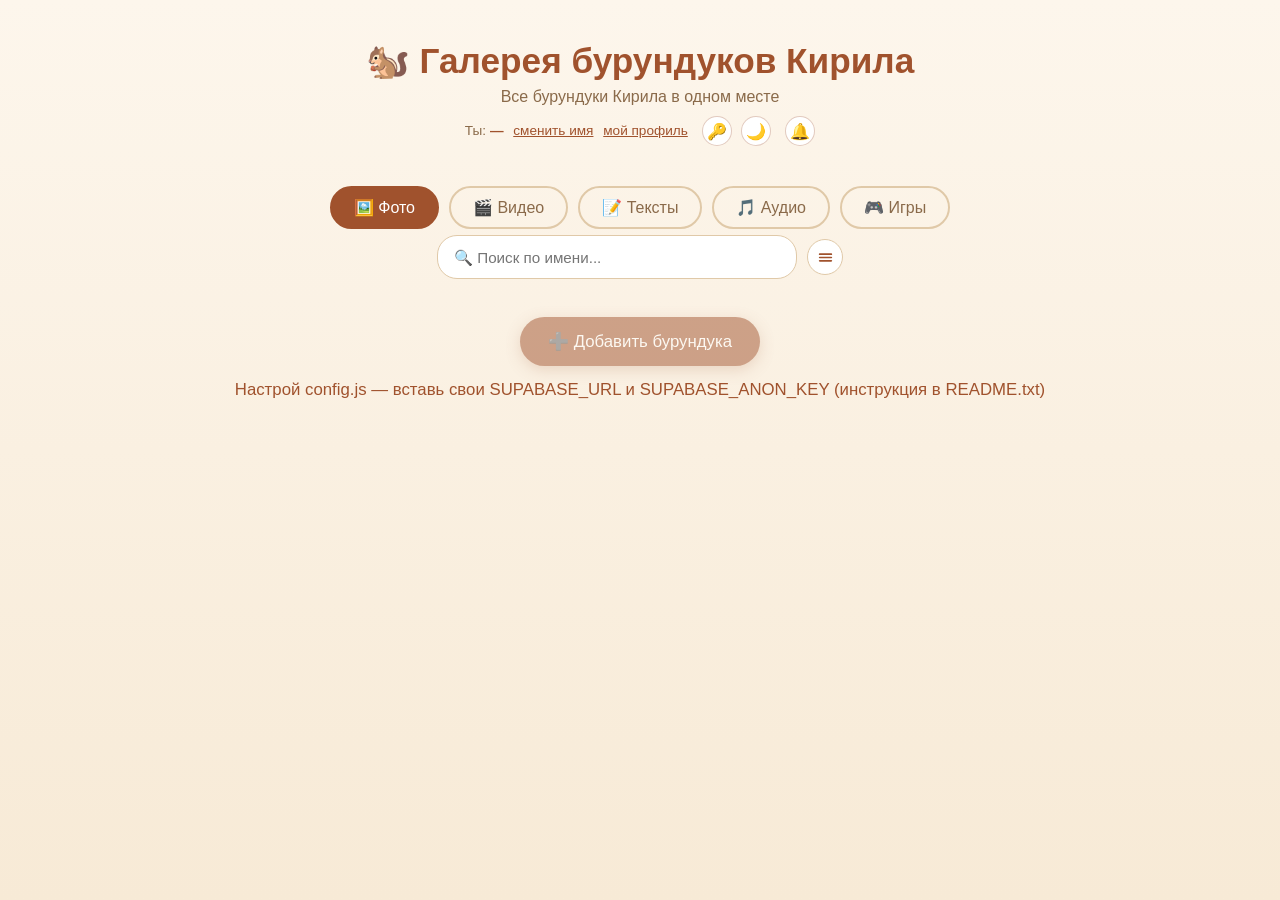
==== commit 6af96101: "Add files via upload" ====
--- a/index.html
+++ b/index.html
@@ -103,6 +103,7 @@
     <button id="tabPhoto" class="tab-btn active">🖼️ Фото</button>
     <button id="tabVideo" class="tab-btn">🎬 Видео</button>
     <button id="tabText" class="tab-btn">📝 Тексты</button>
+    <button id="tabAudio" class="tab-btn">🎵 Аудио</button>
     <button id="tabGames" class="tab-btn">🎮 Игры</button>
   </div>
 
@@ -165,6 +166,15 @@
     <button id="uploadPhotoBtn" class="pick-btn">➕ Добавить бурундука</button>
     <button id="uploadVideoBtn" class="pick-btn hidden">➕ Добавить видео</button>
     <button id="uploadTextBtn" class="pick-btn hidden">📝 Добавить текст</button>
+    <div id="audioSectionActions" class="audio-section-actions hidden">
+      <div class="audio-section-nav">
+        <button id="audioLibraryBtn" class="audio-section-nav-btn active" type="button">🎵 Аудио</button>
+        <button id="audioPlaylistsBtn" class="audio-section-nav-btn" type="button">📚 Плейлисты</button>
+        <button id="audioAiNarrationBtn" class="audio-section-nav-btn" type="button">✨ ИИ-озвучка</button>
+      </div>
+      <button id="uploadAudioBtn" class="pick-btn" type="button">＋ Добавить трек</button>
+      <button id="uploadPlaylistBtn" class="pick-btn hidden" type="button">＋ Добавить плейлист</button>
+    </div>
     <button id="uploadGameBtn" class="pick-btn hidden">🎮 Добавить игру</button>
     <div id="status" class="status">Загружаю галерею...</div>
   </div>
@@ -172,7 +182,75 @@
   <div id="galleryPhoto" class="gallery"></div>
   <div id="galleryVideo" class="gallery hidden"></div>
   <div id="galleryText" class="gallery gallery-text hidden"></div>
+  <div id="galleryAudio" class="gallery gallery-audio hidden"></div>
+  <div id="galleryPlaylists" class="gallery gallery-audio hidden"></div>
+  <div id="galleryAiVoices" class="gallery gallery-audio hidden"></div>
+  <section id="aiVoiceDetail" class="ai-voice-detail hidden" aria-live="polite"></section>
+  <div id="aiVoiceCreateModal" class="modal">
+    <div class="modal-box ai-voice-modal-box">
+      <h3>🎙️ Добавить голос</h3>
+      <label class="modal-label" for="aiVoiceTitle">Название</label>
+      <input id="aiVoiceTitle" class="modal-input" maxlength="70" placeholder="Например, Голос Бурундука">
+      <label class="modal-label" for="aiVoiceDescription">Описание (необязательно)</label>
+      <textarea id="aiVoiceDescription" class="modal-input" rows="3" maxlength="500" placeholder="Расскажи об этом голосе"></textarea>
+      <label class="modal-label">Образец аудио</label>
+      <div class="ai-voice-source-switch">
+        <button id="aiVoiceUploadSource" class="tool-btn active" type="button">Загрузить файл</button>
+        <button id="aiVoiceLibrarySource" class="tool-btn" type="button">Выбрать из аудиогалереи</button>
+      </div>
+      <div id="aiVoiceUploadPanel">
+        <input id="aiVoiceSampleFile" type="file" accept=".mp3,.wav,audio/mpeg,audio/wav" class="modal-input">
+        <div class="modal-hint">Лучше использовать чистую запись речи без музыки и фонового шума. Формат MP3 или WAV, 1–60 секунд, до 20 МБ.</div>
+      </div>
+      <div id="aiVoiceLibraryPanel" class="hidden">
+        <select id="aiVoiceAudioSelect" class="modal-input"><option value="">Загружаю аудиогалерею…</option></select>
+      </div>
+      <label class="modal-label" for="aiVoiceCategory">Раздел публикации</label>
+      <select id="aiVoiceCategory" class="modal-input"></select>
+      <div id="aiVoiceNewCategoryWrap" class="hidden">
+        <input id="aiVoiceNewCategory" class="modal-input" maxlength="50" placeholder="Название нового раздела">
+      </div>
+      <div id="aiVoiceUploadProgress" class="hidden ai-voice-progress">Загружаю образец…</div>
+      <div class="modal-actions">
+        <button id="aiVoiceCreateCancel" class="tool-btn" type="button">Отмена</button>
+        <button id="aiVoiceCreateSave" class="pick-btn small" type="button">Опубликовать голос</button>
+      </div>
+    </div>
+  </div>
+
   <div id="galleryGames" class="gallery gallery-games hidden"></div>
+
+  <!-- Подробная страница плейлиста -->
+  <div id="playlistsModal" class="playlist-page hidden">
+    <div class="playlist-modal-box">
+      <div id="playlistDetailView" class="playlist-view hidden">
+        <button id="playlistBackBtn" class="playlist-back-btn" type="button">← К плейлистам</button>
+        <div class="playlist-detail-heading">
+          <div class="playlist-detail-cover" id="playlistDetailCover">♫</div>
+          <div class="playlist-detail-heading-text">
+            <div class="playlist-detail-title" id="playlistDetailTitle"></div>
+            <div class="playlist-detail-owner" id="playlistDetailOwner"></div>
+            <div class="playlist-privacy-note" id="playlistPrivacyNote"></div>
+          </div>
+        </div>
+        <div class="playlist-detail-actions">
+          <button id="playlistPlayBtn" class="pick-btn small" type="button">▶ Слушать</button>
+          <button id="playlistAddTracksBtn" class="tool-btn" type="button">＋ Добавить треки</button>
+          <button id="playlistPublishBtn" class="tool-btn" type="button">🌐 Опубликовать</button>
+          <button id="playlistRenameBtn" class="tool-btn" type="button">✏️ Переименовать</button>
+          <button id="playlistDeleteBtn" class="tool-btn danger" type="button">🗑 Удалить</button>
+        </div>
+        <div class="playlist-entries-heading" id="playlistEntriesHeading">Треки</div>
+        <div id="playlistEntries" class="playlist-entries"></div>
+      </div>
+      <div id="playlistTrackPickerView" class="playlist-view hidden">
+        <button id="playlistPickerBackBtn" class="playlist-back-btn" type="button">← Назад к плейлисту</button>
+        <div class="playlist-picker-title">Добавить аудио</div>
+        <input id="playlistTrackSearch" class="modal-input playlist-track-search" type="search" placeholder="Найти трек или автора...">
+        <div id="playlistTrackPickerList" class="playlist-track-picker-list"></div>
+      </div>
+    </div>
+  </div>
 </main>
 
 <!-- Страница профиля автора -->
@@ -456,6 +534,16 @@
 <div id="videoModal" class="modal">
   <div class="modal-box">
     <h3 id="videoModalTitle">Новое видео 🎬</h3>
+
+    <div class="preview-source-control video-preview-control">
+      <img id="videoPreviewImage" class="content-preview-image hidden" src="" alt="Превью видео">
+      <div class="preview-source-buttons">
+        <button type="button" id="videoPreviewFileBtn" class="tool-btn">📁 Из файлов</button>
+        <button type="button" id="videoPreviewGalleryBtn" class="tool-btn">🖼️ Из галереи</button>
+      </div>
+      <input type="file" id="videoPreviewFileInput" accept="image/png,image/jpeg,image/webp,image/gif" style="display:none">
+      <div class="modal-hint">Превью необязательно. Его можно выбрать из файлов или из уже загруженных фото.</div>
+    </div>
 
     <label class="modal-label">Источник видео</label>
     <div class="source-picker" id="sourcePicker">
@@ -777,13 +865,198 @@
   </div>
 </div>
 
+
+<!-- ══ Аудио лайтбокс ══ -->
+<div id="audioLightbox" class="audio-lightbox">
+  <button class="lightbox-close" id="audioLightboxClose">&times;</button>
+  <div class="audio-lightbox-inner">
+    <div class="audio-lb-cover-col">
+      <div class="audio-lb-cover-wrap">
+        <img id="audioLbCover" class="audio-lb-cover hidden" src="" alt="">
+        <div id="audioLbCoverFallback" class="audio-lb-cover-fallback">🎵</div>
+      </div>
+      <div class="audio-lb-meta">
+        <div class="audio-lb-title" id="audioLbTitle"></div>
+        <div class="audio-lb-author owner-tag-link" id="audioLbAuthor"></div>
+        <div class="audio-lb-date" id="audioLbDate"></div>
+        <div class="audio-lb-desc" id="audioLbDesc"></div>
+      </div>
+    </div>
+    <div class="audio-lb-player-col">
+      <div class="audio-lb-nav">
+        <button id="audioLbPrevBtn" class="tool-btn nav-btn hidden">← Пред.</button>
+        <button id="audioLbNextBtn" class="tool-btn nav-btn hidden">След. →</button>
+      </div>
+      <div class="audio-voices-panel">
+        <div class="audio-voices-heading">🎙️ Дорожки озвучки</div>
+        <div id="audioVoiceList" class="audio-voice-list"></div>
+        <button id="audioAddVoiceBtn" class="tool-btn audio-add-voice-btn" type="button">＋ Добавить озвучку</button>
+      </div>
+      <div class="audio-player-wrap">
+        <div class="audio-wave-container" id="audioWaveContainer">
+          <canvas id="audioWaveCanvas" class="audio-wave-canvas"></canvas>
+          <div class="audio-wave-progress" id="audioWaveProgress"></div>
+          <div class="audio-wave-cursor" id="audioWaveCursor"></div>
+        </div>
+        <div class="audio-controls">
+          <button class="audio-ctrl-btn audio-rewind-btn" id="audioRewind10" title="−10 сек">
+            <svg viewBox="0 0 24 24" width="20" height="20"><path fill="currentColor" d="M12 5V1L7 6l5 5V7c3.31 0 6 2.69 6 6s-2.69 6-6 6-6-2.69-6-6H4c0 4.42 3.58 8 8 8s8-3.58 8-8-3.58-8-8-8z"/><text x="12" y="15.5" font-size="5.5" text-anchor="middle" fill="currentColor">10</text></svg>
+          </button>
+          <button class="audio-ctrl-btn audio-play-btn" id="audioPlayBtn" title="Пауза / Пуск">
+            <svg id="audioPlayIcon" viewBox="0 0 24 24" width="28" height="28"><path fill="currentColor" d="M8 5v14l11-7z"/></svg>
+            <svg id="audioPauseIcon" viewBox="0 0 24 24" width="28" height="28" style="display:none"><path fill="currentColor" d="M6 19h4V5H6v14zm8-14v14h4V5h-4z"/></svg>
+          </button>
+          <button class="audio-ctrl-btn audio-rewind-btn" id="audioForward10" title="+10 сек">
+            <svg viewBox="0 0 24 24" width="20" height="20"><path fill="currentColor" d="M18 13c0 3.31-2.69 6-6 6s-6-2.69-6-6 2.69-6 6-6v4l5-5-5-5v4c-4.42 0-8 3.58-8 8s3.58 8 8 8 8-3.58 8-8h-2z"/><text x="12" y="15.5" font-size="5.5" text-anchor="middle" fill="currentColor">10</text></svg>
+          </button>
+          <div class="audio-time-display">
+            <span id="audioCurTime">0:00</span>
+            <span class="audio-time-sep">/</span>
+            <span id="audioDurTime">0:00</span>
+          </div>
+          <div class="audio-volume-wrap">
+            <svg viewBox="0 0 24 24" width="16" height="16" class="audio-vol-icon"><path fill="currentColor" d="M3 9v6h4l5 5V4L7 9H3zm13.5 3c0-1.77-1.02-3.29-2.5-4.03v8.05c1.48-.73 2.5-2.25 2.5-4.02zM14 3.23v2.06c2.89.86 5 3.54 5 6.71s-2.11 5.85-5 6.71v2.06c4.01-.91 7-4.49 7-8.77s-2.99-7.86-7-8.77z"/></svg>
+            <input type="range" class="audio-volume-slider" id="audioVolume" min="0" max="1" step="0.02" value="1">
+          </div>
+          <button class="audio-ctrl-btn audio-speed-btn" id="audioSpeedBtn" title="Скорость">1×</button>
+          <button class="audio-ctrl-btn audio-loop-btn" id="audioLoopBtn" title="Повтор выключен" aria-label="Повтор выключен" aria-pressed="false">
+            <svg viewBox="0 0 24 24" width="20" height="20" aria-hidden="true">
+              <path fill="currentColor" d="M7 7h11l-2.5-2.5L17 3l5 5-5 5-1.5-1.5L18 9H7a3 3 0 0 0-3 3v1H2v-1a5 5 0 0 1 5-5zm10 10H6l2.5 2.5L7 21l-5-5 5-5 1.5 1.5L6 15h11a3 3 0 0 0 3-3v-1h2v1a5 5 0 0 1-5 5z"/>
+            </svg>
+          </button>
+          <button class="audio-ctrl-btn audio-pip-btn" id="audioPipBtn" title="Открыть мини-плеер" aria-label="Открыть мини-плеер">
+            <svg viewBox="0 0 24 24" width="20" height="20" aria-hidden="true"><path fill="currentColor" d="M19 7h-8v6h8V7zm2-4H3a2 2 0 0 0-2 2v14a2 2 0 0 0 2 2h18a2 2 0 0 0 2-2V5a2 2 0 0 0-2-2zm0 16H3V5h18v14z"/></svg>
+          </button>
+        </div>
+      </div>
+      <div class="rating-panel audio-rating-panel">
+        <div class="rating-summary">
+          <img id="audioRatingSummaryImg" class="rating-summary-img" src="assets/mtn.png" alt="" style="visibility:hidden">
+          <div class="rating-summary-info">
+            <div id="audioRatingScore" class="rating-summary-score">Пока нет оценок</div>
+            <div id="audioRatingLabel" class="rating-summary-label">Будь первым, кто оценит</div>
+          </div>
+        </div>
+        <div class="rating-own">
+          <div id="audioRatingPicker" class="rating-picker"></div>
+          <button id="audioRatingSubmit" class="pick-btn small" type="button">Оценить</button>
+        </div>
+      </div>
+      <div class="comments-section">
+        <div class="comments-list" id="audioCommentList"></div>
+        <div class="comment-reply-hint hidden" id="audioReplyHint">
+          Ответ для <b id="audioReplyHintName"></b>
+          <button id="audioReplyCancelBtn" type="button" class="comment-reply-cancel" title="Отменить ответ">✕</button>
+        </div>
+        <textarea id="audioCommentInput" class="modal-input modal-textarea rating-comment-input" placeholder="Написать комментарий..."></textarea>
+        <div class="giger-gift-box audio-giger-gift-box" id="audioGigerBox">
+          <div id="audioGigerChoices" class="audio-giger-choices"></div>
+        </div>
+        <button id="audioCommentSubmit" class="pick-btn small">Отправить</button>
+      </div>
+      <div class="audio-lb-actions">
+        <button id="audioLbShareBtn" class="tool-btn" title="Поделиться ссылкой на это аудио">🔗 Поделиться</button>
+        <button id="audioLbDownloadBtn" class="tool-btn">⬇️ Скачать</button>
+      </div>
+      <div class="audio-lb-tools hidden" id="audioLbTools">
+        <button id="audioLbEditBtn" class="tool-btn">✏️ Редактировать</button>
+        <button id="audioLbDeleteBtn" class="tool-btn danger">🗑 Удалить</button>
+      </div>
+    </div>
+  </div>
+</div>
+
+<!-- ══ Модал добавления аудио ══ -->
+<div id="audioModal" class="modal">
+  <div class="modal-box">
+    <h3>🎵 Добавить аудио трек</h3>
+    <div class="audio-upload-row">
+      <div class="audio-file-pick-area" id="audioFileDrop">
+        <div class="audio-file-pick-inner">
+          <span id="audioFilePickText">📂 Нажми или перетащи MP3 / OGG / WAV</span>
+        </div>
+        <input type="file" id="audioFileInput" accept="audio/mpeg,audio/ogg,audio/wav,audio/mp4,audio/aac" style="display:none">
+      </div>
+      <div class="audio-cover-pick-area">
+        <img id="audioCoverPreview" class="audio-cover-preview hidden" src="" alt="">
+        <div class="preview-source-buttons preview-source-buttons-vertical">
+          <button id="audioCoverPickBtn" type="button" class="tool-btn">📁 Из файлов</button>
+          <button id="audioCoverGalleryBtn" type="button" class="tool-btn">🖼️ Из галереи</button>
+        </div>
+        <input type="file" id="audioCoverFileInput" accept="image/png,image/jpeg,image/webp,image/gif" style="display:none">
+      </div>
+    </div>
+    <input type="text" id="audioTitle" class="modal-input" placeholder="Название трека" maxlength="80">
+    <textarea id="audioDesc" class="modal-input modal-textarea" placeholder="Описание (необязательно)" maxlength="400"></textarea>
+    <label class="modal-label" for="audioCategory">Раздел</label>
+    <select id="audioCategory" class="modal-input"></select>
+    <div id="newAudioCategoryWrap" class="hidden">
+      <input type="text" id="newAudioCategoryName" class="modal-input" placeholder="название нового раздела">
+      <div class="modal-hint">Раздел появится у всех после одобрения в админ-панельке.</div>
+    </div>
+    <div id="audioUploadProgress" class="audio-upload-progress hidden">
+      <div class="audio-progress-bar"><div class="audio-progress-fill" id="audioProgressFill"></div></div>
+      <div class="audio-progress-label" id="audioProgressLabel">Загружаю...</div>
+    </div>
+    <div class="modal-actions">
+      <button id="audioModalCancel" class="tool-btn">Отмена</button>
+      <button id="audioModalSave" class="pick-btn small">Загрузить</button>
+    </div>
+  </div>
+</div>
+
+<!-- ══ Модал добавления дополнительной озвучки ══ -->
+<div id="audioVoiceModal" class="modal">
+  <div class="modal-box">
+    <h3>🎙️ Добавить дополнительную озвучку</h3>
+    <p class="audio-voice-modal-hint">Прикрепи свою запись и укажи, как она будет называться. Если ты не автор этой аудиокниги, автору придёт запрос на подтверждение.</p>
+    <div class="audio-file-pick-area" id="audioVoiceFileDrop">
+      <div class="audio-file-pick-inner"><span id="audioVoiceFilePickText">📂 Выбрать MP3 / OGG / WAV</span></div>
+      <input type="file" id="audioVoiceFileInput" accept="audio/mpeg,audio/ogg,audio/wav,audio/mp4,audio/aac" style="display:none">
+    </div>
+    <input type="text" id="audioVoiceName" class="modal-input" maxlength="80" placeholder="Название озвучки (например, СераяМышь.fm)">
+    <div id="audioVoiceUploadProgress" class="audio-upload-progress hidden">
+      <div class="audio-progress-bar"><div class="audio-progress-fill" id="audioVoiceProgressFill"></div></div>
+      <div class="audio-progress-label" id="audioVoiceProgressLabel">Загружаю...</div>
+    </div>
+    <div class="modal-actions">
+      <button id="audioVoiceCancel" class="tool-btn" type="button">Отмена</button>
+      <button id="audioVoiceSave" class="pick-btn small" type="button">Отправить озвучку</button>
+    </div>
+  </div>
+</div>
+
+<!-- ══ Модал редактирования аудио ══ -->
+<div id="editAudioModal" class="modal">
+  <div class="modal-box">
+    <h3>✏️ Редактировать трек</h3>
+    <div class="preview-source-control audio-edit-preview-control">
+      <img id="editAudioCoverPreview" class="content-preview-image hidden" src="" alt="Обложка аудио">
+      <div class="preview-source-buttons">
+        <button id="editAudioCoverFileBtn" type="button" class="tool-btn">📁 Из файлов</button>
+        <button id="editAudioCoverGalleryBtn" type="button" class="tool-btn">🖼️ Из галереи</button>
+      </div>
+      <input type="file" id="editAudioCoverFileInput" accept="image/png,image/jpeg,image/webp,image/gif" style="display:none">
+    </div>
+    <input type="text" id="editAudioTitle" class="modal-input" placeholder="Название трека" maxlength="80">
+    <textarea id="editAudioDesc" class="modal-input modal-textarea" placeholder="Описание" maxlength="400"></textarea>
+    <div class="modal-actions">
+      <button id="editAudioCancel" class="tool-btn">Отмена</button>
+      <button id="editAudioSave" class="pick-btn small">Сохранить</button>
+    </div>
+  </div>
+</div>
+
 <!-- Модал добавления игры -->
 <div id="gameModal" class="modal">
   <div class="modal-box">
     <h3>🎮 Добавить игру</h3>
     <div class="game-icon-upload-row">
       <img id="gameIconPreview" class="game-icon-preview hidden" src="" alt="">
-      <button id="gameIconPickBtn" type="button" class="tool-btn">📁 Выбрать иконку</button>
+      <div class="preview-source-buttons preview-source-buttons-vertical">
+        <button id="gameIconPickBtn" type="button" class="tool-btn">📁 Из файлов</button>
+        <button id="gameIconGalleryBtn" type="button" class="tool-btn">🖼️ Из галереи</button>
+      </div>
       <input type="file" id="gameIconFileInput" accept="image/png,image/jpeg,image/webp,image/gif" style="display:none">
     </div>
     <input type="text" id="gameTitle" class="modal-input" placeholder="Название игры" maxlength="80">
@@ -810,7 +1083,10 @@
     <h3>✏️ Редактировать игру</h3>
     <div class="game-icon-upload-row">
       <img id="editGameIconPreview" class="game-icon-preview hidden" src="" alt="">
-      <button id="editGameIconPickBtn" type="button" class="tool-btn">📁 Сменить иконку</button>
+      <div class="preview-source-buttons preview-source-buttons-vertical">
+        <button id="editGameIconPickBtn" type="button" class="tool-btn">📁 Из файлов</button>
+        <button id="editGameIconGalleryBtn" type="button" class="tool-btn">🖼️ Из галереи</button>
+      </div>
       <input type="file" id="editGameIconFileInput" accept="image/png,image/jpeg,image/webp,image/gif" style="display:none">
     </div>
     <input type="text" id="editGameTitle" class="modal-input" placeholder="Название игры" maxlength="80">
@@ -851,11 +1127,59 @@
   </div>
 </div>
 
+<!-- Общий выбор превью из уже загруженных фотографий -->
+<div id="photoPickerModal" class="modal photo-picker-modal">
+  <div class="modal-box photo-picker-box" role="dialog" aria-modal="true" aria-labelledby="photoPickerTitle">
+    <div class="photo-picker-heading">
+      <h3 id="photoPickerTitle">🖼️ Выбрать фото из галереи</h3>
+      <button type="button" id="photoPickerClose" class="tool-btn photo-picker-close" aria-label="Закрыть">✕</button>
+    </div>
+    <input type="search" id="photoPickerSearch" class="modal-input" placeholder="🔎 Поиск по имени фото..." autocomplete="off">
+    <div id="photoPickerStatus" class="modal-hint">Выбери фотографию из галереи</div>
+    <div id="photoPickerGrid" class="photo-picker-grid"></div>
+    <div class="modal-actions"><button type="button" id="photoPickerCancel" class="tool-btn">Отмена</button></div>
+  </div>
+</div>
+
+
+<!-- Создание локального плейлиста -->
+<div id="playlistCreateModal" class="modal">
+  <div class="modal-box">
+    <h3>♫ Новый плейлист</h3>
+    <label class="modal-label" for="playlistCreateTitle">Название плейлиста</label>
+    <input id="playlistCreateTitle" class="modal-input" type="text" maxlength="80" placeholder="Например, любимые треки">
+    <div class="modal-hint">Сначала плейлист будет виден только тебе. Его можно будет опубликовать позже.</div>
+    <div class="modal-actions">
+      <button id="playlistCreateCancel" class="tool-btn" type="button">Отмена</button>
+      <button id="playlistCreateSave" class="pick-btn small" type="button">Создать</button>
+    </div>
+  </div>
+</div>
+
+<!-- Выбор раздела перед публикацией плейлиста -->
+<div id="playlistPublishModal" class="modal">
+  <div class="modal-box">
+    <h3>🌐 Опубликовать плейлист</h3>
+    <label class="modal-label" for="playlistPublishCategory">Раздел</label>
+    <select id="playlistPublishCategory" class="modal-input"></select>
+    <div id="playlistPublishNewCategoryWrap" class="hidden">
+      <input id="playlistPublishNewCategoryName" class="modal-input" type="text" placeholder="название нового раздела" maxlength="50">
+      <div class="modal-hint">Новый раздел появится у всех после одобрения.</div>
+    </div>
+    <div class="modal-actions">
+      <button id="playlistPublishCancel" class="tool-btn" type="button">Отмена</button>
+      <button id="playlistPublishConfirm" class="pick-btn small" type="button">Опубликовать</button>
+    </div>
+  </div>
+</div>
+
 <div id="toast" class="toast"></div>
 <audio id="gigerRemoveSound" src="assets/giperzadka.mp3" preload="auto"></audio>
 
 <script src="https://cdn.jsdelivr.net/npm/@supabase/supabase-js@2/dist/umd/supabase.min.js"></script>
 <script src="config.js"></script>
 <script src="script.js"></script>
+<script src="playlists.js"></script>
+<script src="ai-voices.js"></script>
 </body>
 </html>
--- a/style.css
+++ b/style.css
@@ -3533,3 +3533,645 @@
 [data-theme="dark"] .theme-toggle-btn:hover {
   background: rgba(196, 114, 61, 0.15);
 }
+
+/* ════════════════════════════════════════════════════════
+   АУДИО — карточки галереи
+   ════════════════════════════════════════════════════════ */
+.gallery-audio {
+  display: grid;
+  grid-template-columns: repeat(auto-fill, minmax(210px, 1fr));
+  gap: 16px;
+  padding: 8px 0;
+}
+.audio-card {
+  background: var(--bg-card);
+  border: 1px solid var(--border);
+  border-radius: 12px;
+  overflow: hidden;
+  cursor: pointer;
+  transition: transform .15s, box-shadow .15s;
+  display: flex;
+  flex-direction: column;
+}
+.audio-card:hover { transform: translateY(-3px); box-shadow: 0 8px 22px rgba(0,0,0,.12); }
+.audio-card-cover {
+  position: relative;
+  aspect-ratio: 1;
+  background: var(--bg-text-cover);
+  display: flex; align-items: center; justify-content: center;
+  overflow: hidden;
+}
+.audio-card-cover img {
+  width: 100%; height: 100%; object-fit: cover;
+  position: absolute; inset: 0;
+}
+.audio-card-cover-fallback { font-size: 52px; line-height: 1; z-index: 1; }
+.audio-card-play-overlay {
+  position: absolute; inset: 0; z-index: 2;
+  display: flex; align-items: center; justify-content: center;
+  background: rgba(0,0,0,0); transition: background .2s;
+}
+.audio-card:hover .audio-card-play-overlay { background: rgba(0,0,0,.35); }
+.audio-card-play-icon {
+  width: 44px; height: 44px; border-radius: 50%;
+  background: rgba(255,255,255,.92);
+  display: flex; align-items: center; justify-content: center;
+  opacity: 0; transform: scale(.8);
+  transition: opacity .2s, transform .2s;
+  box-shadow: 0 2px 8px rgba(0,0,0,.3);
+}
+.audio-card:hover .audio-card-play-icon { opacity: 1; transform: scale(1); }
+.audio-card-play-icon svg { margin-left: 2px; }
+.audio-card-body { padding: 10px 12px 12px; display: flex; flex-direction: column; gap: 4px; flex: 1; }
+.audio-card-title { font-weight: 700; font-size: 14px; color: var(--text-card-name); line-height: 1.3; }
+.audio-card-duration { font-size: 12px; color: var(--text-muted); }
+.audio-card-meta { display: flex; justify-content: space-between; align-items: center; margin-top: 4px; }
+.audio-card-author { font-size: 12px; color: var(--text-secondary); }
+
+/* ════════════════════════════════════════════════════════
+   АУДИО — лайтбокс
+   ════════════════════════════════════════════════════════ */
+.audio-lightbox {
+  display: none;
+  position: fixed; inset: 0; z-index: 1000;
+  background: var(--bg-lightbox);
+  overflow-y: auto;
+  padding: 24px 16px 40px;
+  box-sizing: border-box;
+}
+.audio-lightbox.open { display: block; }
+.audio-lightbox-inner {
+  max-width: 900px; margin: 0 auto;
+  display: grid;
+  grid-template-columns: 240px 1fr;
+  gap: 28px;
+  align-items: start;
+}
+@media (max-width: 680px) {
+  .audio-lightbox-inner { grid-template-columns: 1fr; gap: 16px; }
+}
+
+.audio-lb-cover-col { display: flex; flex-direction: column; gap: 12px; }
+.audio-lb-cover-wrap {
+  position: relative; aspect-ratio: 1; border-radius: 14px; overflow: hidden;
+  background: var(--bg-text-cover);
+  display: flex; align-items: center; justify-content: center;
+  box-shadow: 0 8px 32px rgba(0,0,0,.35);
+}
+.audio-lb-cover { width: 100%; height: 100%; object-fit: cover; position: absolute; inset: 0; }
+.audio-lb-cover-fallback { font-size: 76px; line-height: 1; }
+.audio-lb-cover.hidden, .audio-lb-cover-fallback.hidden { display: none; }
+
+.audio-lb-title  { font-size: 20px; font-weight: 800; color: var(--text-lightbox, #d8b997); line-height: 1.25; }
+.audio-lb-author { font-size: 13px; color: var(--text-secondary); cursor: pointer; }
+.audio-lb-author:hover { text-decoration: underline; }
+.audio-lb-date   { font-size: 12px; color: var(--text-lightbox-date, #b89574); }
+.audio-lb-desc   { font-size: 13px; color: var(--text-lightbox, #d8b997); line-height: 1.5; margin-top: 4px; }
+
+.audio-lb-player-col { display: flex; flex-direction: column; gap: 20px; }
+
+/* Audio rating panel: reuse the same component styles as photo/video. */
+.audio-lightbox .audio-rating-panel {
+  width: auto;
+  max-height: none;
+  flex-shrink: 1;
+  align-self: stretch;
+}
+.audio-lightbox .audio-rating-panel .rating-summary-score,
+.audio-lightbox .audio-rating-panel .rating-summary-label {
+  color: #fff !important;
+}
+.audio-lightbox .audio-rating-panel .rating-own {
+  display: flex;
+  flex-direction: column;
+  gap: 8px;
+}
+.audio-lightbox .audio-rating-panel .rating-picker {
+  margin-bottom: 4px;
+}
+.audio-lightbox .audio-rating-panel .pick-btn.small {
+  width: 100%;
+}
+.audio-lightbox .audio-giger-info {
+  opacity: .78;
+}
+.audio-lightbox .audio-giger-info .giger-gift-toggle,
+.audio-lightbox .audio-giger-info .giger-gift-toggle input {
+  cursor: not-allowed;
+}
+.audio-lb-nav { display: flex; gap: 8px; }
+
+/* ── волновой плеер ── */
+.audio-player-wrap {
+  background: rgba(255,255,255,.04);
+  border: 1px solid rgba(255,255,255,.08);
+  border-radius: 14px;
+  padding: 16px;
+}
+.audio-wave-container {
+  position: relative; height: 72px;
+  border-radius: 8px; overflow: hidden;
+  cursor: pointer; margin-bottom: 14px;
+  background: rgba(0,0,0,.2);
+  user-select: none;
+}
+.audio-wave-canvas { position: absolute; inset: 0; width: 100%; height: 100%; display: block; }
+.audio-wave-progress {
+  position: absolute; left: 0; top: 0; bottom: 0;
+  width: 0%; background: rgba(160,82,45,.22);
+  pointer-events: none;
+}
+.audio-wave-cursor {
+  position: absolute; top: 0; bottom: 0;
+  width: 2px; left: 0%;
+  background: var(--accent, #a0522d);
+  pointer-events: none; border-radius: 2px;
+}
+.audio-controls {
+  display: flex; align-items: center; gap: 10px; flex-wrap: wrap;
+}
+.audio-ctrl-btn {
+  background: rgba(255,255,255,.08); border: none; border-radius: 50%;
+  width: 38px; height: 38px; cursor: pointer;
+  display: flex; align-items: center; justify-content: center;
+  color: var(--accent, #a0522d); transition: background .15s;
+  flex-shrink: 0;
+}
+.audio-ctrl-btn:hover { background: rgba(160,82,45,.22); }
+.audio-loop-btn.active {
+  color: #fff;
+  background: var(--accent, #a0522d);
+  box-shadow: 0 0 0 2px rgba(160,82,45,.22);
+}
+.audio-loop-btn.active:hover { background: var(--accent, #a0522d); }
+.audio-play-btn {
+  width: 44px; height: 44px;
+  background: var(--accent, #a0522d) !important;
+  color: #fff !important;
+}
+.audio-play-btn:hover { background: var(--accent-hover, #8a4324) !important; }
+.audio-rewind-btn { width: 34px; height: 34px; color: var(--text-lightbox, #d8b997); }
+.audio-rewind-btn:hover { color: var(--accent, #a0522d); }
+.audio-time-display {
+  font-size: 13px; font-variant-numeric: tabular-nums;
+  color: var(--text-lightbox, #d8b997); margin-left: 2px;
+}
+.audio-time-sep { opacity: .5; margin: 0 2px; }
+.audio-volume-wrap {
+  display: flex; align-items: center; gap: 5px; margin-left: auto;
+  color: var(--text-lightbox, #d8b997);
+}
+.audio-volume-slider {
+  -webkit-appearance: none; appearance: none;
+  width: 70px; height: 4px; border-radius: 2px;
+  background: rgba(255,255,255,.2); outline: none; cursor: pointer;
+}
+.audio-volume-slider::-webkit-slider-thumb {
+  -webkit-appearance: none; appearance: none;
+  width: 12px; height: 12px; border-radius: 50%;
+  background: var(--accent, #a0522d); cursor: pointer;
+}
+.audio-speed-btn {
+  font-size: 12px; font-weight: 700;
+  width: auto; padding: 0 8px; border-radius: 6px !important;
+  color: var(--text-lightbox, #d8b997);
+  background: rgba(255,255,255,.07) !important; border: none;
+}
+.audio-speed-btn:hover { background: rgba(160,82,45,.22) !important; }
+
+.audio-lb-tools { display: flex; gap: 8px; flex-wrap: wrap; }
+
+/* ── модал загрузки ── */
+.audio-upload-row { display: flex; gap: 12px; align-items: flex-start; margin-bottom: 10px; }
+.audio-file-pick-area {
+  flex: 1; min-height: 68px;
+  border: 2px dashed var(--border); border-radius: 10px;
+  cursor: pointer; display: flex; align-items: center; justify-content: center;
+  padding: 12px; transition: border-color .2s;
+  background: var(--bg-secondary);
+}
+.audio-file-pick-area:hover, .audio-file-pick-area.drag-over {
+  border-color: var(--accent);
+  background: rgba(160,82,45,.06);
+}
+.audio-file-pick-inner { text-align: center; pointer-events: none; }
+#audioFilePickText { font-size: 13px; color: var(--text-secondary); }
+.audio-cover-pick-area { display: flex; flex-direction: column; align-items: center; gap: 6px; }
+.audio-cover-preview { width: 80px; height: 80px; border-radius: 8px; object-fit: cover; border: 1px solid var(--border); }
+.audio-upload-progress { margin: 8px 0; }
+.audio-progress-bar { height: 6px; background: var(--border); border-radius: 3px; overflow: hidden; }
+.audio-progress-fill { height: 100%; background: var(--accent); border-radius: 3px; width: 0%; transition: width .2s; }
+.audio-progress-label { font-size: 12px; color: var(--text-muted); margin-top: 4px; }
+
+.audio-lightbox .lightbox-close {
+  position: fixed; top: 14px; right: 20px;
+  background: rgba(0,0,0,.55); color: #fff; border: none;
+  font-size: 26px; border-radius: 50%; width: 40px; height: 40px;
+  cursor: pointer; z-index: 10;
+  display: flex; align-items: center; justify-content: center;
+}
+.audio-lightbox .lightbox-close:hover { background: rgba(160,82,45,.8); }
+
+[data-theme="dark"] .audio-card { box-shadow: 0 4px 14px rgba(0,0,0,.4); }
+[data-theme="dark"] .audio-card:hover { box-shadow: 0 8px 22px rgba(0,0,0,.5); }
+[data-theme="dark"] .audio-player-wrap { background: rgba(255,255,255,.03); border-color: rgba(255,255,255,.07); }
+[data-theme="dark"] .audio-wave-container { background: rgba(0,0,0,.35); }
+
+
+/* Только карточки аудио: название слева, автор и длительность справа. */
+.audio-card-meta { display:flex; align-items:center; justify-content:space-between; gap:8px; }
+.audio-card-title { min-width:0; }
+.audio-card-meta-right { display:flex; flex-direction:column; align-items:flex-end; gap:2px; flex-shrink:0; }
+.audio-card-date { margin-top:5px; font-size:11px; color:var(--text-muted); }
+.audio-lb-actions { display:flex; flex-wrap:wrap; gap:8px; margin:14px 0; }
+@media (max-width:560px) { .audio-card-meta { align-items:flex-start; } }
+
+
+/* Кнопка плавающего мини-плеера */
+.audio-pip-btn { width:34px; height:34px; display:inline-flex; align-items:center; justify-content:center; }
+.audio-pip-btn:hover { background:rgba(160,82,45,.22) !important; }
+
+
+/* Дополнительные дорожки озвучки аудиокниг */
+.audio-voices-panel {
+  display: flex;
+  flex-direction: column;
+  gap: 9px;
+  padding: 12px;
+  border: 1px solid rgba(160,82,45,.18);
+  border-radius: 12px;
+  background: rgba(160,82,45,.045);
+}
+.audio-voices-heading { font-size: 13px; font-weight: 800; color: var(--text-lightbox, #d8b997); }
+.audio-voice-list { display: flex; flex-wrap: wrap; gap: 7px; }
+.audio-voice-option {
+  display: inline-flex; align-items: center; gap: 7px;
+  min-height: 34px; padding: 7px 10px;
+  border: 1px solid var(--border); border-radius: 9px;
+  background: var(--bg-secondary); color: var(--text);
+  font: inherit; font-size: 12px; cursor: pointer;
+}
+.audio-voice-option.active { border-color: var(--accent); background: rgba(160,82,45,.16); color: var(--text-heading); font-weight: 700; }
+.audio-voice-option:hover { border-color: var(--accent); }
+.audio-voice-option-label { overflow-wrap: anywhere; }
+.audio-voice-delete {
+  border: 0; background: transparent; color: #c45c49;
+  cursor: pointer; font-size: 15px; line-height: 1; padding: 0 1px;
+}
+.audio-add-voice-btn { align-self: flex-start; font-size: 12px; }
+.audio-giger-choices { display: flex; flex-wrap: wrap; gap: 8px 14px; }
+.audio-giger-choice { display: inline-flex; align-items: center; gap: 6px; font-size: 12px; color: var(--text); }
+.audio-giger-choice input { accent-color: var(--accent); }
+.audio-giger-choice img { width: 16px; height: 16px; object-fit: contain; }
+.audio-giger-choice.disabled { opacity: .5; }
+.audio-giger-choice-note { width: 100%; color: var(--text-muted); font-size: 11px; }
+.audio-voice-modal-hint { color: var(--text-secondary); font-size: 13px; line-height: 1.45; margin: 0 0 12px; }
+.audio-request-actions { display: flex; flex-wrap: wrap; gap: 7px; margin-top: 8px; }
+.audio-request-actions button { padding: 6px 10px; border: 1px solid var(--border); border-radius: 8px; font: inherit; font-size: 12px; cursor: pointer; }
+.audio-request-approve { background: rgba(65,150,85,.13); color: #32834b; border-color: rgba(65,150,85,.35) !important; }
+.audio-request-reject { background: rgba(190,75,65,.10); color: #b94e43; border-color: rgba(190,75,65,.3) !important; }
+.activity-item.audio-request-item { background: rgba(160,82,45,.055); border-left: 3px solid var(--accent); }
+[data-theme="dark"] .audio-voices-panel { background: rgba(196,114,61,.07); border-color: rgba(196,114,61,.2); }
+[data-theme="dark"] .audio-voice-option { background: rgba(255,255,255,.04); }
+@media (max-width:560px) {
+  .audio-voice-option { flex: 1 1 auto; justify-content: center; }
+  .audio-voices-panel { padding: 10px; }
+}
+
+
+/* Общий выбор превью из фотогалереи */
+.preview-source-control { display:flex; flex-direction:column; align-items:flex-start; gap:9px; margin:8px 0 12px; }
+.preview-source-buttons { display:flex; flex-wrap:wrap; gap:8px; }
+.preview-source-buttons-vertical { flex-direction:column; align-items:stretch; }
+.content-preview-image { display:block; width:min(100%, 220px); max-height:150px; aspect-ratio:16/9; object-fit:cover; border-radius:10px; border:1px solid var(--border); background:var(--bg-secondary); }
+.content-preview-image.hidden { display:none; }
+.video-preview-control { padding:10px; border:1px solid var(--border); border-radius:10px; background:var(--bg-secondary); }
+.photo-picker-modal { z-index:1705; }
+.photo-picker-box { max-width:680px; width:min(96vw,680px); max-height:min(88vh,780px); display:flex; flex-direction:column; gap:10px; overflow:hidden; }
+.photo-picker-heading { display:flex; align-items:center; justify-content:space-between; gap:10px; }
+.photo-picker-heading h3 { margin:0; }
+.photo-picker-close { min-width:36px; padding:6px 10px; }
+.photo-picker-grid { display:grid; grid-template-columns:repeat(auto-fill,minmax(112px,1fr)); gap:10px; overflow-y:auto; min-height:120px; max-height: min(52vh,480px); padding:2px 4px 4px 0; overscroll-behavior:contain; }
+.photo-picker-item { display:flex; flex-direction:column; gap:5px; min-width:0; padding:6px; border:1px solid var(--border); border-radius:9px; background:var(--bg-secondary); color:var(--text); cursor:pointer; text-align:left; transition:border-color .15s,transform .15s; }
+.photo-picker-item:hover { border-color:var(--accent); transform:translateY(-1px); }
+.photo-picker-item img { width:100%; aspect-ratio:1; object-fit:cover; border-radius:6px; background:var(--bg); }
+.photo-picker-item-name { font-size:12px; overflow:hidden; text-overflow:ellipsis; white-space:nowrap; }
+.photo-picker-empty { grid-column:1/-1; text-align:center; color:var(--text-muted); padding:24px 10px; }
+@media(max-width:520px) { .photo-picker-box { padding:16px; } .photo-picker-grid { grid-template-columns:repeat(3,minmax(0,1fr)); gap:7px; } .preview-source-buttons { gap:6px; } }
+
+/* ── Контраст элементов управления в обеих темах ── */
+/* Кнопки выбора файлов/галереи находятся на светлых карточках и модальных окнах. */
+.modal .tool-btn,
+.preview-source-buttons .tool-btn,
+.video-preview-control .tool-btn {
+  background: var(--bg-source-btn, var(--bg-secondary));
+  color: var(--text) !important;
+  border: 1px solid var(--border);
+}
+.modal .tool-btn:hover,
+.preview-source-buttons .tool-btn:hover,
+.video-preview-control .tool-btn:hover {
+  background: var(--bg-secondary-alt, var(--bg-secondary));
+  border-color: var(--accent);
+}
+.modal .tool-btn:focus-visible,
+.preview-source-buttons .tool-btn:focus-visible,
+.video-preview-control .tool-btn:focus-visible,
+.photo-picker-item:focus-visible {
+  outline: 2px solid var(--accent);
+  outline-offset: 2px;
+}
+
+/* Поисковая строка и подписи в окне выбора фото */
+.photo-picker-box { background: var(--bg-modal); color: var(--text); }
+.photo-picker-box .modal-input,
+.photo-picker-box input[type="search"] {
+  background: var(--bg-search);
+  color: var(--text);
+  border: 1px solid var(--border);
+}
+.photo-picker-box input::placeholder,
+.modal input::placeholder,
+.modal textarea::placeholder { color: var(--text-muted); opacity: 1; }
+.photo-picker-heading h3 { color: var(--text-heading); }
+
+/* Переключатель подарка: не фиксируем светлый текст на светлом фоне */
+.giger-gift-toggle { color: var(--text); }
+.giger-gift-box { border-top-color: var(--border); }
+.audio-lightbox .giger-gift-toggle,
+.lightbox .giger-gift-toggle { color: var(--text-lightbox, #e8d5b8); }
+.audio-lightbox .audio-giger-choice { color: var(--text-lightbox, #e8d5b8); }
+.audio-lightbox .audio-giger-choices { color: var(--text-lightbox, #e8d5b8); }
+.audio-lightbox .giger-gift-box { border-top-color: rgba(255,255,255,.16); }
+
+/* Нативные элементы форм должны наследовать цвета текущей темы */
+.modal select,
+.modal option,
+.modal input:not([type="checkbox"]):not([type="radio"]),
+.modal textarea {
+  color: var(--text);
+  background-color: var(--bg-search);
+  border-color: var(--border);
+}
+[data-theme="dark"] .modal select,
+[data-theme="dark"] .modal option { color: var(--text); background-color: var(--bg-secondary); }
+
+/* ── Навигация аудио и плейлисты ── */
+.audio-section-actions {
+  width: 100%;
+  display: flex;
+  flex-direction: column;
+  align-items: center;
+  gap: 10px;
+  margin: 0 0 10px;
+}
+.audio-section-nav {
+  display: flex;
+  justify-content: center;
+  align-items: center;
+  flex-wrap: wrap;
+  gap: 8px;
+}
+.audio-section-nav-btn {
+  min-height: 35px;
+  padding: 7px 15px;
+  border: 1px solid var(--border, #d8b997);
+  border-radius: 20px;
+  background: var(--bg-secondary, #fffaf2);
+  color: var(--text, #5a3a1a);
+  font: inherit;
+  font-size: 13px;
+  font-weight: 700;
+  cursor: pointer;
+  transition: .16s ease;
+}
+.audio-section-nav-btn:hover,
+.audio-section-nav-btn.active {
+  background: var(--accent, #a0522d);
+  border-color: var(--accent, #a0522d);
+  color: #fff;
+}
+.audio-section-actions > #uploadAudioBtn {
+  min-width: 230px;
+}
+
+/* ── Окно управления плейлистами ── */
+.playlist-page {
+  display: block;
+  width: min(1200px, calc(100% - 40px));
+  margin: 22px auto 60px;
+}
+.playlist-page.hidden { display: none !important; }
+.playlist-modal-box {
+  width: 100%;
+  max-height: none;
+  overflow: visible;
+  padding: 22px;
+  border-radius: 18px;
+  background: var(--bg-modal, #fffaf2);
+  color: var(--text, #3b1f08);
+  box-shadow: 0 18px 60px rgba(0,0,0,.38);
+}
+.playlist-modal-header {
+  display: flex;
+  justify-content: space-between;
+  align-items: flex-start;
+  gap: 14px;
+  margin-bottom: 18px;
+}
+.playlist-modal-title { font-size: 22px; font-weight: 850; color: var(--text-heading, #a0522d); }
+.playlist-modal-subtitle { margin-top: 4px; color: var(--text-muted, #8a6a4a); font-size: 12px; }
+.playlist-close-btn {
+  width: 36px; height: 36px; flex-shrink: 0;
+  border: 0; border-radius: 50%;
+  background: var(--bg-secondary, #f3e8d8);
+  color: var(--text, #5a3a1a); font-size: 25px; cursor: pointer;
+}
+.playlist-list-toolbar { display:flex; align-items:center; gap:9px; margin-bottom:12px; }
+.playlist-modal-status { color: var(--text-muted, #8a6a4a); font-size:12px; line-height:1.4; margin-bottom:8px; }
+.playlist-list-section { margin: 18px 0 8px; }
+.playlist-list-heading { margin-bottom:9px; font-weight:800; font-size:14px; color:var(--text-heading, #a0522d); }
+.playlist-list-grid { display:grid; grid-template-columns:repeat(2,minmax(0,1fr)); gap:9px; }
+.playlist-card {
+  width:100%; min-width:0; display:flex; align-items:center; gap:11px;
+  padding:12px; text-align:left; border:1px solid var(--border, #e0c9a8);
+  border-radius:12px; background:var(--bg-secondary, #fff); color:var(--text, #3b1f08);
+  cursor:pointer; transition:border-color .15s, transform .15s, background .15s;
+}
+.playlist-card:hover { border-color:var(--accent, #a0522d); transform:translateY(-1px); }
+.playlist-card-icon {
+  width:43px; height:43px; flex-shrink:0; display:flex; align-items:center; justify-content:center;
+  border-radius:10px; background:rgba(160,82,45,.13); color:var(--accent, #a0522d); font-size:24px;
+}
+.playlist-card-main { min-width:0; display:flex; flex-direction:column; gap:3px; flex:1; }
+.playlist-card-title { overflow:hidden; text-overflow:ellipsis; white-space:nowrap; font-size:14px; font-weight:800; }
+.playlist-card-meta,.playlist-card-privacy { color:var(--text-muted, #8a6a4a); font-size:11px; line-height:1.3; }
+.playlist-card-arrow { font-size:25px; color:var(--text-muted, #8a6a4a); }
+.playlist-empty { padding:15px; border:1px dashed var(--border, #e0c9a8); border-radius:11px; color:var(--text-muted, #8a6a4a); font-size:13px; text-align:center; }
+.playlist-empty-large { margin-top:10px; padding:24px 15px; }
+.playlist-back-btn { margin-bottom:15px; border:0; padding:6px 0; background:none; color:var(--accent, #a0522d); font:inherit; font-weight:700; cursor:pointer; }
+.playlist-detail-heading { display:flex; align-items:center; gap:14px; margin:2px 0 16px; }
+.playlist-detail-cover { width:76px; height:76px; flex-shrink:0; display:flex; align-items:center; justify-content:center; border-radius:13px; background:linear-gradient(145deg,rgba(160,82,45,.3),rgba(160,82,45,.08)); color:var(--accent, #a0522d); font-size:38px; }
+.playlist-detail-heading-text { min-width:0; }
+.playlist-detail-title { font-size:21px; font-weight:850; overflow-wrap:anywhere; }
+.playlist-detail-owner { margin-top:4px; color:var(--text-muted, #8a6a4a); font-size:12px; }
+.playlist-privacy-note { margin-top:5px; color:var(--text-muted, #8a6a4a); font-size:12px; }
+.playlist-detail-actions { display:flex; flex-wrap:wrap; gap:8px; margin-bottom:17px; }
+.playlist-entries-heading { margin-bottom:8px; font-weight:800; font-size:14px; color:var(--text-heading, #a0522d); }
+.playlist-entries { display:flex; flex-direction:column; gap:7px; }
+.playlist-entry { display:flex; align-items:center; gap:9px; min-width:0; padding:9px; border:1px solid var(--border, #e0c9a8); border-radius:11px; background:var(--bg-secondary, #fff); }
+.playlist-entry-number { width:20px; flex-shrink:0; color:var(--text-muted, #8a6a4a); font-size:12px; text-align:center; }
+.playlist-entry-cover,.playlist-pick-cover { width:45px; height:45px; flex-shrink:0; display:flex; align-items:center; justify-content:center; overflow:hidden; border-radius:8px; background:rgba(160,82,45,.12); color:var(--accent, #a0522d); font-size:23px; }
+.playlist-entry-cover img,.playlist-pick-cover img { width:100%; height:100%; object-fit:cover; }
+.playlist-entry-main,.playlist-pick-main { display:flex; flex-direction:column; gap:3px; min-width:0; flex:1; }
+.playlist-entry-title,.playlist-pick-name { overflow:hidden; text-overflow:ellipsis; white-space:nowrap; font-size:13px; font-weight:800; }
+.playlist-entry-author,.playlist-pick-author { overflow:hidden; text-overflow:ellipsis; white-space:nowrap; color:var(--text-muted, #8a6a4a); font-size:11px; }
+.playlist-entry-voice,.playlist-pick-voice { width:100%; max-width:270px; min-width:0; padding:5px 8px; border:1px solid var(--border, #e0c9a8); border-radius:7px; background:var(--bg-modal, #fffaf2); color:var(--text, #3b1f08); font:inherit; font-size:11px; }
+.playlist-entry-actions { display:flex; flex-shrink:0; gap:4px; }
+.playlist-entry-actions button { width:28px; height:30px; border:1px solid var(--border, #e0c9a8); border-radius:7px; background:var(--bg-modal, #fffaf2); color:var(--text, #3b1f08); cursor:pointer; }
+.playlist-entry-actions button:last-child { color:#c45c49; font-size:18px; }
+.playlist-entry-actions button:disabled { opacity:.35; cursor:default; }
+.playlist-picker-title { margin-bottom:10px; font-size:17px; font-weight:850; }
+.playlist-track-search { margin-bottom:12px; }
+.playlist-track-picker-list { display:flex; flex-direction:column; gap:7px; max-height:54vh; overflow-y:auto; padding-right:3px; }
+.playlist-track-pick { display:flex; align-items:center; gap:10px; padding:9px; border:1px solid var(--border, #e0c9a8); border-radius:11px; background:var(--bg-secondary, #fff); min-width:0; }
+.playlist-add-one { flex-shrink:0; }
+[data-theme="dark"] .playlist-card,
+[data-theme="dark"] .playlist-entry,
+[data-theme="dark"] .playlist-track-pick { background:rgba(255,255,255,.035); }
+[data-theme="dark"] .playlist-entry-actions button,
+[data-theme="dark"] .playlist-entry-voice,
+[data-theme="dark"] .playlist-pick-voice { background:rgba(0,0,0,.2); color:var(--text, #eee); }
+@media(max-width:620px) {
+  .playlist-page { width:calc(100% - 20px); margin:14px auto 40px; }
+  .playlist-modal-box { padding:15px; }
+  .playlist-list-grid { grid-template-columns:1fr; }
+  .playlist-entry { gap:6px; padding:7px; }
+  .playlist-entry-cover,.playlist-pick-cover { width:38px; height:38px; }
+  .playlist-entry-actions { flex-direction:column; }
+  .playlist-entry-actions button { width:26px; height:24px; }
+  .playlist-track-pick { gap:7px; }
+  .playlist-add-one { padding:7px 9px; }
+  .audio-section-nav { gap:6px; }
+  .audio-section-nav-btn { padding:7px 11px; font-size:12px; }
+}
+
+/* Плейлисты используют ту же сетку карточек, что и аудиолента. */
+.audio-section-actions > #uploadPlaylistBtn { min-width: 230px; }
+.playlist-page {
+  width: 100%;
+  margin: 20px 0 40px;
+}
+.playlist-modal-box {
+  padding: 0;
+  border-radius: 0;
+  background: transparent;
+  box-shadow: none;
+}
+.playlist-detail-heading { margin-top: 2px; }
+.playlist-feed-card .playlist-card-cover { background: var(--bg-text-cover); }
+.playlist-feed-card .audio-card-date { line-height: 1.4; }
+.playlist-feed-empty { grid-column: 1 / -1; }
+
+/* Контраст кнопок и элементов управления на странице плейлиста */
+.playlist-detail-actions .tool-btn,
+.playlist-detail-actions .tool-btn.danger {
+  background: var(--bg-source-btn, var(--bg-secondary));
+  color: var(--text) !important;
+  border: 1px solid var(--border);
+  box-shadow: 0 1px 2px rgba(0,0,0,.06);
+}
+.playlist-detail-actions .tool-btn:hover,
+.playlist-detail-actions .tool-btn.danger:hover {
+  background: var(--bg-secondary-alt, var(--bg-secondary));
+  border-color: var(--accent);
+  color: var(--text-heading) !important;
+}
+.playlist-detail-actions .tool-btn:focus-visible,
+.playlist-entry-actions button:focus-visible,
+.playlist-back-btn:focus-visible,
+.playlist-track-pick button:focus-visible {
+  outline: 2px solid var(--accent);
+  outline-offset: 2px;
+}
+.playlist-entry-actions button {
+  background: var(--bg-source-btn, var(--bg-secondary));
+  color: var(--text) !important;
+  border-color: var(--border);
+}
+.playlist-entry-actions button:last-child { color: var(--danger, #c45c49) !important; }
+.playlist-entry-actions button:hover { background: var(--bg-secondary-alt, var(--bg-secondary)); border-color: var(--accent); }
+.playlist-entry-voice,
+.playlist-pick-voice,
+.playlist-track-search,
+#playlistPublishCategory,
+#playlistPublishNewCategoryName,
+#playlistCreateTitle {
+  background: var(--bg-search, var(--bg-modal));
+  color: var(--text) !important;
+  border-color: var(--border);
+}
+.playlist-entry-voice option,
+.playlist-pick-voice option,
+#playlistPublishCategory option {
+  background: var(--bg-modal);
+  color: var(--text);
+}
+.playlist-modal-box,
+.playlist-modal-box button,
+.playlist-modal-box input,
+.playlist-modal-box select { color-scheme: light; }
+[data-theme="dark"] .playlist-modal-box,
+[data-theme="dark"] .playlist-modal-box button,
+[data-theme="dark"] .playlist-modal-box input,
+[data-theme="dark"] .playlist-modal-box select { color-scheme: dark; }
+.playlist-back-btn { color: var(--text-heading); }
+.playlist-picker-title,
+.playlist-detail-title,
+.playlist-entries-heading { color: var(--text-heading); }
+
+
+/* ── ИИ-озвучка ── */
+.ai-voice-card {
+  display:flex; align-items:stretch; gap:15px; width:100%; min-height:126px;
+  padding:14px; text-align:left; color:var(--text, #3b2a1a);
+  background:var(--card-bg, rgba(255,255,255,.88)); border:1px solid var(--border, rgba(160,82,45,.18));
+  border-radius:14px; cursor:pointer; transition:transform .15s, box-shadow .15s;
+}
+.ai-voice-card:hover { transform:translateY(-2px); box-shadow:0 8px 24px rgba(70,40,20,.12); }
+.ai-voice-card-cover {
+  width:100px; min-width:100px; height:100px; display:flex; align-items:center; justify-content:center;
+  border-radius:12px; overflow:hidden; background:linear-gradient(135deg,#f3d7b5,#c98c61); font-size:38px;
+}
+.ai-voice-card-cover img,.ai-voice-detail-cover img { width:100%; height:100%; object-fit:cover; }
+.ai-voice-card-info { display:flex; flex-direction:column; gap:6px; min-width:0; justify-content:center; }
+.ai-voice-card-info strong { font-size:17px; }
+.ai-voice-card-author { font-size:13px; color:var(--text-muted,#98775d); }
+.ai-voice-card-description { font-size:13px; opacity:.85; overflow:hidden; display:-webkit-box; -webkit-line-clamp:2; -webkit-box-orient:vertical; }
+.ai-voice-empty { grid-column:1/-1; padding:45px 20px; display:flex; flex-direction:column; align-items:center; gap:9px; text-align:center; color:var(--text-muted,#98775d); }
+.ai-voice-empty-icon { font-size:42px; }
+.ai-voice-detail { width:100%; max-width:850px; margin:0 auto 28px; }
+.ai-voice-back { margin-bottom:18px; }
+.ai-voice-detail-head { display:flex; gap:18px; align-items:center; padding:18px; border-radius:16px; background:var(--card-bg,rgba(255,255,255,.8)); border:1px solid var(--border,rgba(160,82,45,.18)); }
+.ai-voice-detail-cover { width:112px; min-width:112px; height:112px; border-radius:14px; display:flex; align-items:center; justify-content:center; overflow:hidden; font-size:44px; background:linear-gradient(135deg,#f3d7b5,#c98c61); }
+.ai-voice-detail-head h2 { margin-bottom:6px; }
+.ai-voice-detail-head p { margin-top:8px; color:var(--text-muted,#98775d); white-space:pre-wrap; }
+.ai-voice-generator { margin-top:18px; padding:20px; border-radius:16px; background:var(--card-bg,rgba(255,255,255,.8)); border:1px solid var(--border,rgba(160,82,45,.18)); }
+.ai-voice-generator h3 { margin-bottom:8px; }
+.ai-voice-generator > p { color:var(--text-muted,#98775d); font-size:13px; margin-bottom:14px; }
+.ai-voice-generator textarea { display:block; width:100%; min-height:150px; resize:vertical; padding:12px; border-radius:10px; border:1px solid var(--border,rgba(160,82,45,.3)); background:var(--input-bg,#fff); color:var(--text,#3b2a1a); font:inherit; margin-bottom:12px; }
+.ai-voice-generator button { min-width:210px; }
+.ai-voice-generate-status { margin-top:12px; font-size:13px; color:var(--text-muted,#98775d); white-space:pre-wrap; }
+.ai-voice-result { margin-top:18px; padding:14px; border-radius:12px; background:rgba(34,197,94,.08); display:flex; flex-wrap:wrap; align-items:center; gap:12px; }
+.ai-voice-result audio { width:min(100%,500px); }
+.ai-voice-modal-box { max-height:90vh; overflow-y:auto; }
+.ai-voice-source-switch { display:flex; flex-wrap:wrap; gap:8px; margin:8px 0 12px; }
+.ai-voice-source-switch .active { outline:2px solid #a0522d; }
+.ai-voice-progress { margin-top:10px; color:var(--text-muted,#98775d); font-size:13px; }
+@media (max-width:560px) {
+  .ai-voice-card { gap:11px; padding:10px; min-height:104px; }
+  .ai-voice-card-cover { width:78px; min-width:78px; height:78px; }
+  .ai-voice-detail-head { align-items:flex-start; padding:13px; gap:12px; }
+  .ai-voice-detail-cover { width:78px; min-width:78px; height:78px; }
+  .ai-voice-generator { padding:14px; }
+}
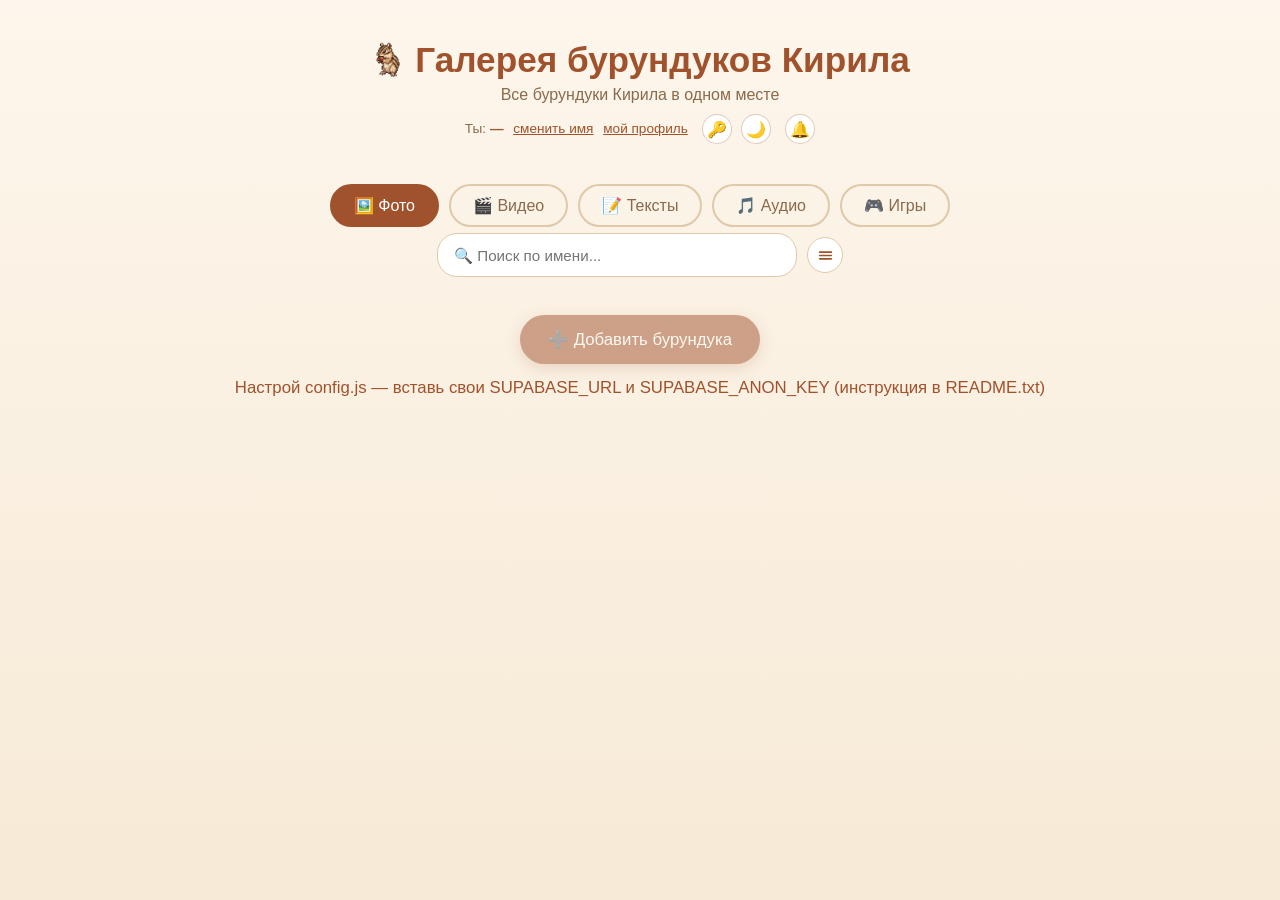
==== commit a612b647: "Add files via upload" ====
--- a/index.html
+++ b/index.html
@@ -73,7 +73,7 @@
 <body>
 
 <header class="header">
-  <h1>🐿️ Галерея бурундуков Кирила</h1>
+  <h1><img src="assets/Favicon.png" style="height:1em;vertical-align:-0.15em;" alt=""> Галерея бурундуков Кирила</h1>
   <p class="subtitle">Все бурундуки Кирила в одном месте</p>
   <div class="who-am-i">
     Ты: <span id="whoAmI">—</span>
@@ -94,7 +94,7 @@
     <button id="activityCloseBtn" class="link-btn">закрыть</button>
   </div>
   <div id="activityList" class="activity-list">
-    <div class="activity-empty">Пока тихо 🐿️</div>
+    <div class="activity-empty">Пока тихо <img src="assets/Favicon.png" style="height:1em;vertical-align:-0.15em;" alt=""></div>
   </div>
 </div>
 
@@ -170,7 +170,7 @@
       <div class="audio-section-nav">
         <button id="audioLibraryBtn" class="audio-section-nav-btn active" type="button">🎵 Аудио</button>
         <button id="audioPlaylistsBtn" class="audio-section-nav-btn" type="button">📚 Плейлисты</button>
-        <button id="audioAiNarrationBtn" class="audio-section-nav-btn" type="button">✨ ИИ-озвучка</button>
+
       </div>
       <button id="uploadAudioBtn" class="pick-btn" type="button">＋ Добавить трек</button>
       <button id="uploadPlaylistBtn" class="pick-btn hidden" type="button">＋ Добавить плейлист</button>
@@ -184,39 +184,7 @@
   <div id="galleryText" class="gallery gallery-text hidden"></div>
   <div id="galleryAudio" class="gallery gallery-audio hidden"></div>
   <div id="galleryPlaylists" class="gallery gallery-audio hidden"></div>
-  <div id="galleryAiVoices" class="gallery gallery-audio hidden"></div>
-  <section id="aiVoiceDetail" class="ai-voice-detail hidden" aria-live="polite"></section>
-  <div id="aiVoiceCreateModal" class="modal">
-    <div class="modal-box ai-voice-modal-box">
-      <h3>🎙️ Добавить голос</h3>
-      <label class="modal-label" for="aiVoiceTitle">Название</label>
-      <input id="aiVoiceTitle" class="modal-input" maxlength="70" placeholder="Например, Голос Бурундука">
-      <label class="modal-label" for="aiVoiceDescription">Описание (необязательно)</label>
-      <textarea id="aiVoiceDescription" class="modal-input" rows="3" maxlength="500" placeholder="Расскажи об этом голосе"></textarea>
-      <label class="modal-label">Образец аудио</label>
-      <div class="ai-voice-source-switch">
-        <button id="aiVoiceUploadSource" class="tool-btn active" type="button">Загрузить файл</button>
-        <button id="aiVoiceLibrarySource" class="tool-btn" type="button">Выбрать из аудиогалереи</button>
-      </div>
-      <div id="aiVoiceUploadPanel">
-        <input id="aiVoiceSampleFile" type="file" accept=".mp3,.wav,audio/mpeg,audio/wav" class="modal-input">
-        <div class="modal-hint">Лучше использовать чистую запись речи без музыки и фонового шума. Формат MP3 или WAV, 1–60 секунд, до 20 МБ.</div>
-      </div>
-      <div id="aiVoiceLibraryPanel" class="hidden">
-        <select id="aiVoiceAudioSelect" class="modal-input"><option value="">Загружаю аудиогалерею…</option></select>
-      </div>
-      <label class="modal-label" for="aiVoiceCategory">Раздел публикации</label>
-      <select id="aiVoiceCategory" class="modal-input"></select>
-      <div id="aiVoiceNewCategoryWrap" class="hidden">
-        <input id="aiVoiceNewCategory" class="modal-input" maxlength="50" placeholder="Название нового раздела">
-      </div>
-      <div id="aiVoiceUploadProgress" class="hidden ai-voice-progress">Загружаю образец…</div>
-      <div class="modal-actions">
-        <button id="aiVoiceCreateCancel" class="tool-btn" type="button">Отмена</button>
-        <button id="aiVoiceCreateSave" class="pick-btn small" type="button">Опубликовать голос</button>
-      </div>
-    </div>
-  </div>
+
 
   <div id="galleryGames" class="gallery gallery-games hidden"></div>
 
@@ -297,7 +265,7 @@
   <div id="profileGalleryPhoto" class="gallery"></div>
   <div id="profileGalleryVideo" class="gallery hidden"></div>
   <div id="profileGalleryText" class="gallery gallery-text hidden"></div>
-  <div id="profileEmpty" class="profile-empty hidden">Пока здесь пусто 🐿️</div>
+  <div id="profileEmpty" class="profile-empty hidden">Пока здесь пусто <img src="assets/Favicon.png" style="height:1em;vertical-align:-0.15em;" alt=""></div>
 </div>
 
 <!-- модалка редактирования профиля -->
@@ -381,14 +349,14 @@
           Войти через Google
         </button>
         <div style="text-align:center;color:var(--text-muted,#888);font-size:0.83em;">или</div>
-        <button id="authGoRegister" class="pick-btn small" style="background:var(--bg-secondary,#1a1a1a);color:var(--text,#fff);border:1px solid var(--border,#333);">🐿️ Создать аккаунт без Google</button>
+        <button id="authGoRegister" class="pick-btn small" style="background:var(--bg-secondary,#1a1a1a);color:var(--text,#fff);border:1px solid var(--border,#333);"><img src="assets/Favicon.png" style="height:1em;vertical-align:-0.15em;" alt=""> Создать аккаунт без Google</button>
         <button id="authGoLogin" class="link-btn">У меня уже есть аккаунт (без Google)</button>
       </div>
     </div>
 
     <!-- Экран 5: смена имени (уже вошёл) -->
     <div id="authScreen4" style="display:none;">
-      <h3>Сменить имя 🐿️</h3>
+      <h3>Сменить имя <img src="assets/Favicon.png" style="height:1em;vertical-align:-0.15em;" alt=""></h3>
       <label class="modal-label">Новое имя</label>
       <input type="text" id="renameInput" class="modal-input" placeholder="твоё имя">
       <p id="renameError" style="color:var(--danger,#eb5757);font-size:0.83em;margin-top:6px;display:none;"></p>
@@ -491,7 +459,7 @@
 <!-- модалка добавления / редактирования ФОТО -->
 <div id="uploadModal" class="modal">
   <div class="modal-box">
-    <h3 id="modalTitle">Новый бурундук 🐿️</h3>
+    <h3 id="modalTitle">Новый бурундук <img src="assets/Favicon.png" style="height:1em;vertical-align:-0.15em;" alt=""></h3>
     <div class="modal-preview-wrap">
       <img id="uploadPreview" class="modal-preview" alt="превью">
     </div>
@@ -550,7 +518,7 @@
       <button type="button" class="source-btn active" data-source="google_drive">📁 Google Drive</button>
       <button type="button" class="source-btn" data-source="youtube">▶️ YouTube</button>
       <button type="button" class="source-btn" data-source="tiktok">🎵 TikTok</button>
-      <button type="button" class="source-btn" data-source="tenor">🐿️ Tenor</button>
+      <button type="button" class="source-btn" data-source="tenor"><img src="assets/Favicon.png" style="height:1em;vertical-align:-0.15em;" alt=""> Tenor</button>
       <button type="button" class="source-btn" data-source="other">🔗 Другое</button>
     </div>
 
@@ -1180,6 +1148,6 @@
 <script src="config.js"></script>
 <script src="script.js"></script>
 <script src="playlists.js"></script>
-<script src="ai-voices.js"></script>
+
 </body>
 </html>
--- a/style.css
+++ b/style.css
@@ -4131,47 +4131,4 @@
 .playlist-entries-heading { color: var(--text-heading); }
 
 
-/* ── ИИ-озвучка ── */
-.ai-voice-card {
-  display:flex; align-items:stretch; gap:15px; width:100%; min-height:126px;
-  padding:14px; text-align:left; color:var(--text, #3b2a1a);
-  background:var(--card-bg, rgba(255,255,255,.88)); border:1px solid var(--border, rgba(160,82,45,.18));
-  border-radius:14px; cursor:pointer; transition:transform .15s, box-shadow .15s;
-}
-.ai-voice-card:hover { transform:translateY(-2px); box-shadow:0 8px 24px rgba(70,40,20,.12); }
-.ai-voice-card-cover {
-  width:100px; min-width:100px; height:100px; display:flex; align-items:center; justify-content:center;
-  border-radius:12px; overflow:hidden; background:linear-gradient(135deg,#f3d7b5,#c98c61); font-size:38px;
-}
-.ai-voice-card-cover img,.ai-voice-detail-cover img { width:100%; height:100%; object-fit:cover; }
-.ai-voice-card-info { display:flex; flex-direction:column; gap:6px; min-width:0; justify-content:center; }
-.ai-voice-card-info strong { font-size:17px; }
-.ai-voice-card-author { font-size:13px; color:var(--text-muted,#98775d); }
-.ai-voice-card-description { font-size:13px; opacity:.85; overflow:hidden; display:-webkit-box; -webkit-line-clamp:2; -webkit-box-orient:vertical; }
-.ai-voice-empty { grid-column:1/-1; padding:45px 20px; display:flex; flex-direction:column; align-items:center; gap:9px; text-align:center; color:var(--text-muted,#98775d); }
-.ai-voice-empty-icon { font-size:42px; }
-.ai-voice-detail { width:100%; max-width:850px; margin:0 auto 28px; }
-.ai-voice-back { margin-bottom:18px; }
-.ai-voice-detail-head { display:flex; gap:18px; align-items:center; padding:18px; border-radius:16px; background:var(--card-bg,rgba(255,255,255,.8)); border:1px solid var(--border,rgba(160,82,45,.18)); }
-.ai-voice-detail-cover { width:112px; min-width:112px; height:112px; border-radius:14px; display:flex; align-items:center; justify-content:center; overflow:hidden; font-size:44px; background:linear-gradient(135deg,#f3d7b5,#c98c61); }
-.ai-voice-detail-head h2 { margin-bottom:6px; }
-.ai-voice-detail-head p { margin-top:8px; color:var(--text-muted,#98775d); white-space:pre-wrap; }
-.ai-voice-generator { margin-top:18px; padding:20px; border-radius:16px; background:var(--card-bg,rgba(255,255,255,.8)); border:1px solid var(--border,rgba(160,82,45,.18)); }
-.ai-voice-generator h3 { margin-bottom:8px; }
-.ai-voice-generator > p { color:var(--text-muted,#98775d); font-size:13px; margin-bottom:14px; }
-.ai-voice-generator textarea { display:block; width:100%; min-height:150px; resize:vertical; padding:12px; border-radius:10px; border:1px solid var(--border,rgba(160,82,45,.3)); background:var(--input-bg,#fff); color:var(--text,#3b2a1a); font:inherit; margin-bottom:12px; }
-.ai-voice-generator button { min-width:210px; }
-.ai-voice-generate-status { margin-top:12px; font-size:13px; color:var(--text-muted,#98775d); white-space:pre-wrap; }
-.ai-voice-result { margin-top:18px; padding:14px; border-radius:12px; background:rgba(34,197,94,.08); display:flex; flex-wrap:wrap; align-items:center; gap:12px; }
-.ai-voice-result audio { width:min(100%,500px); }
-.ai-voice-modal-box { max-height:90vh; overflow-y:auto; }
-.ai-voice-source-switch { display:flex; flex-wrap:wrap; gap:8px; margin:8px 0 12px; }
-.ai-voice-source-switch .active { outline:2px solid #a0522d; }
-.ai-voice-progress { margin-top:10px; color:var(--text-muted,#98775d); font-size:13px; }
-@media (max-width:560px) {
-  .ai-voice-card { gap:11px; padding:10px; min-height:104px; }
-  .ai-voice-card-cover { width:78px; min-width:78px; height:78px; }
-  .ai-voice-detail-head { align-items:flex-start; padding:13px; gap:12px; }
-  .ai-voice-detail-cover { width:78px; min-width:78px; height:78px; }
-  .ai-voice-generator { padding:14px; }
-}
+
